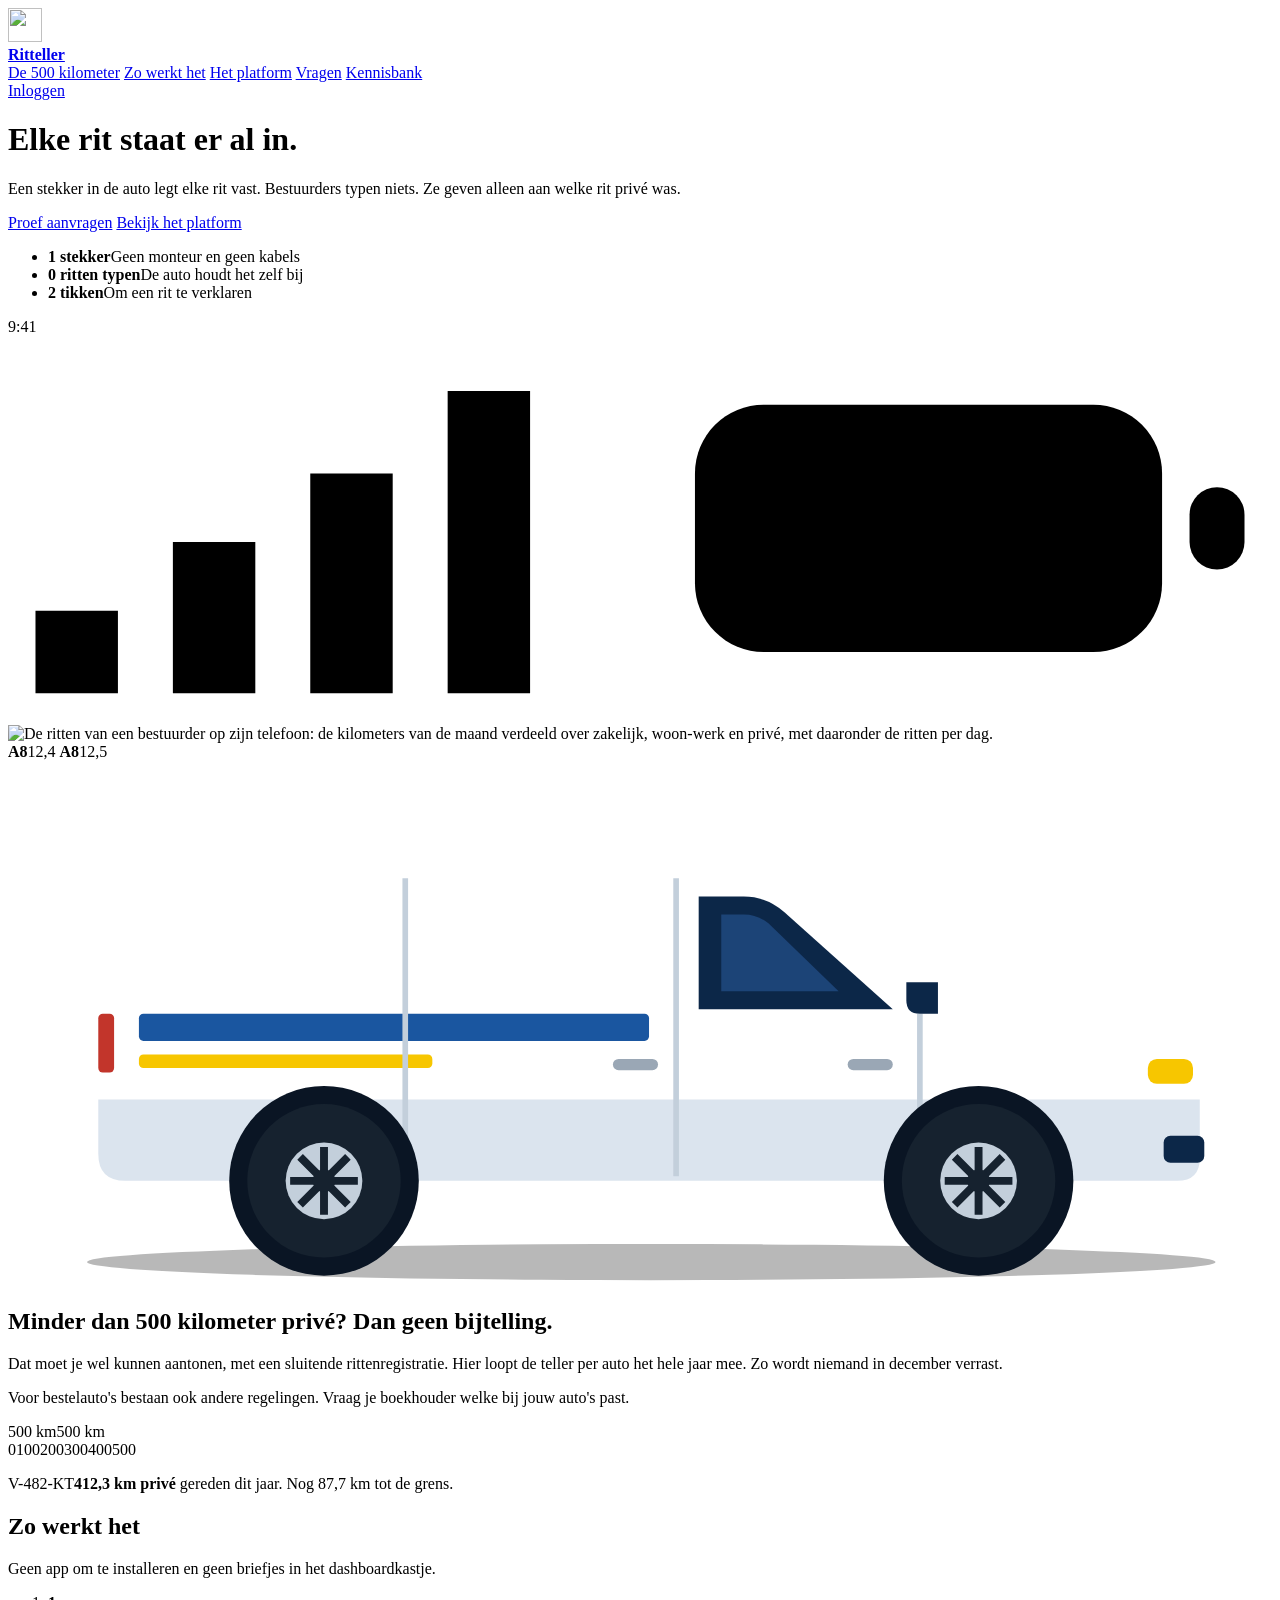
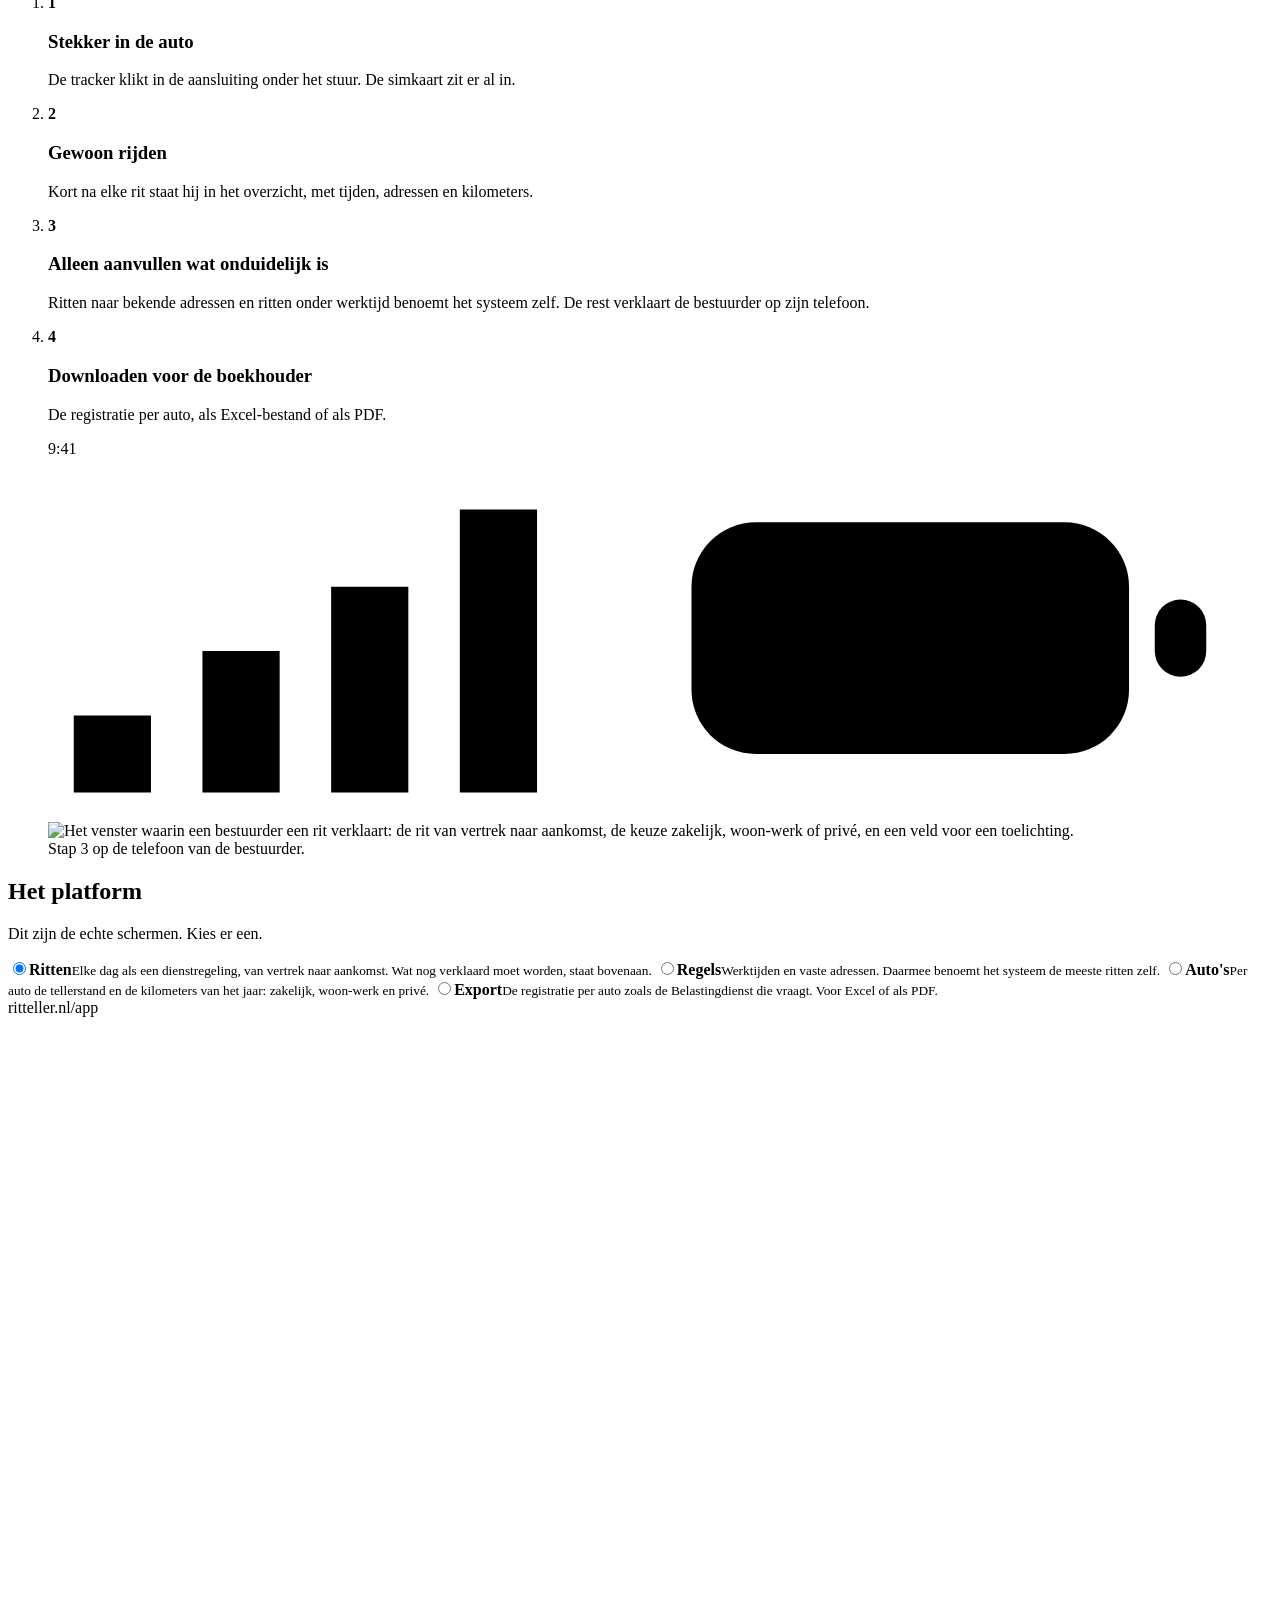
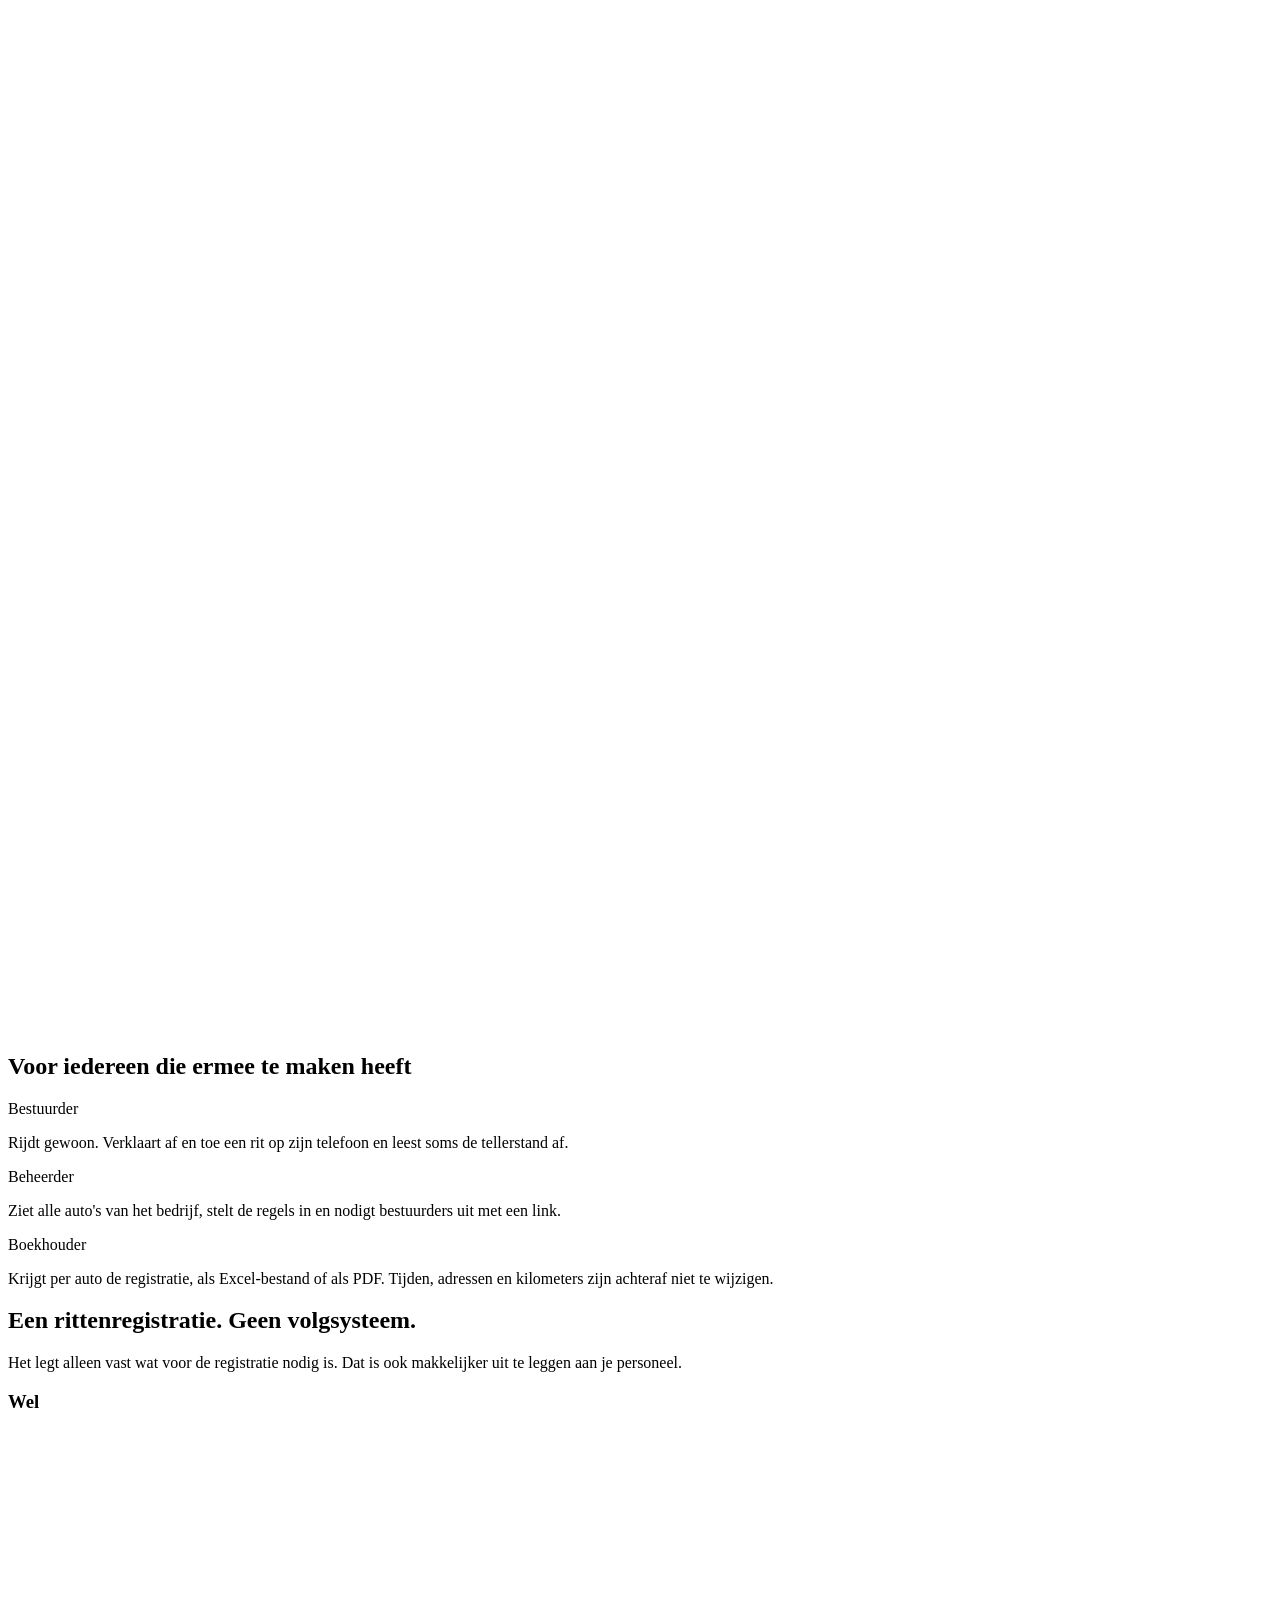
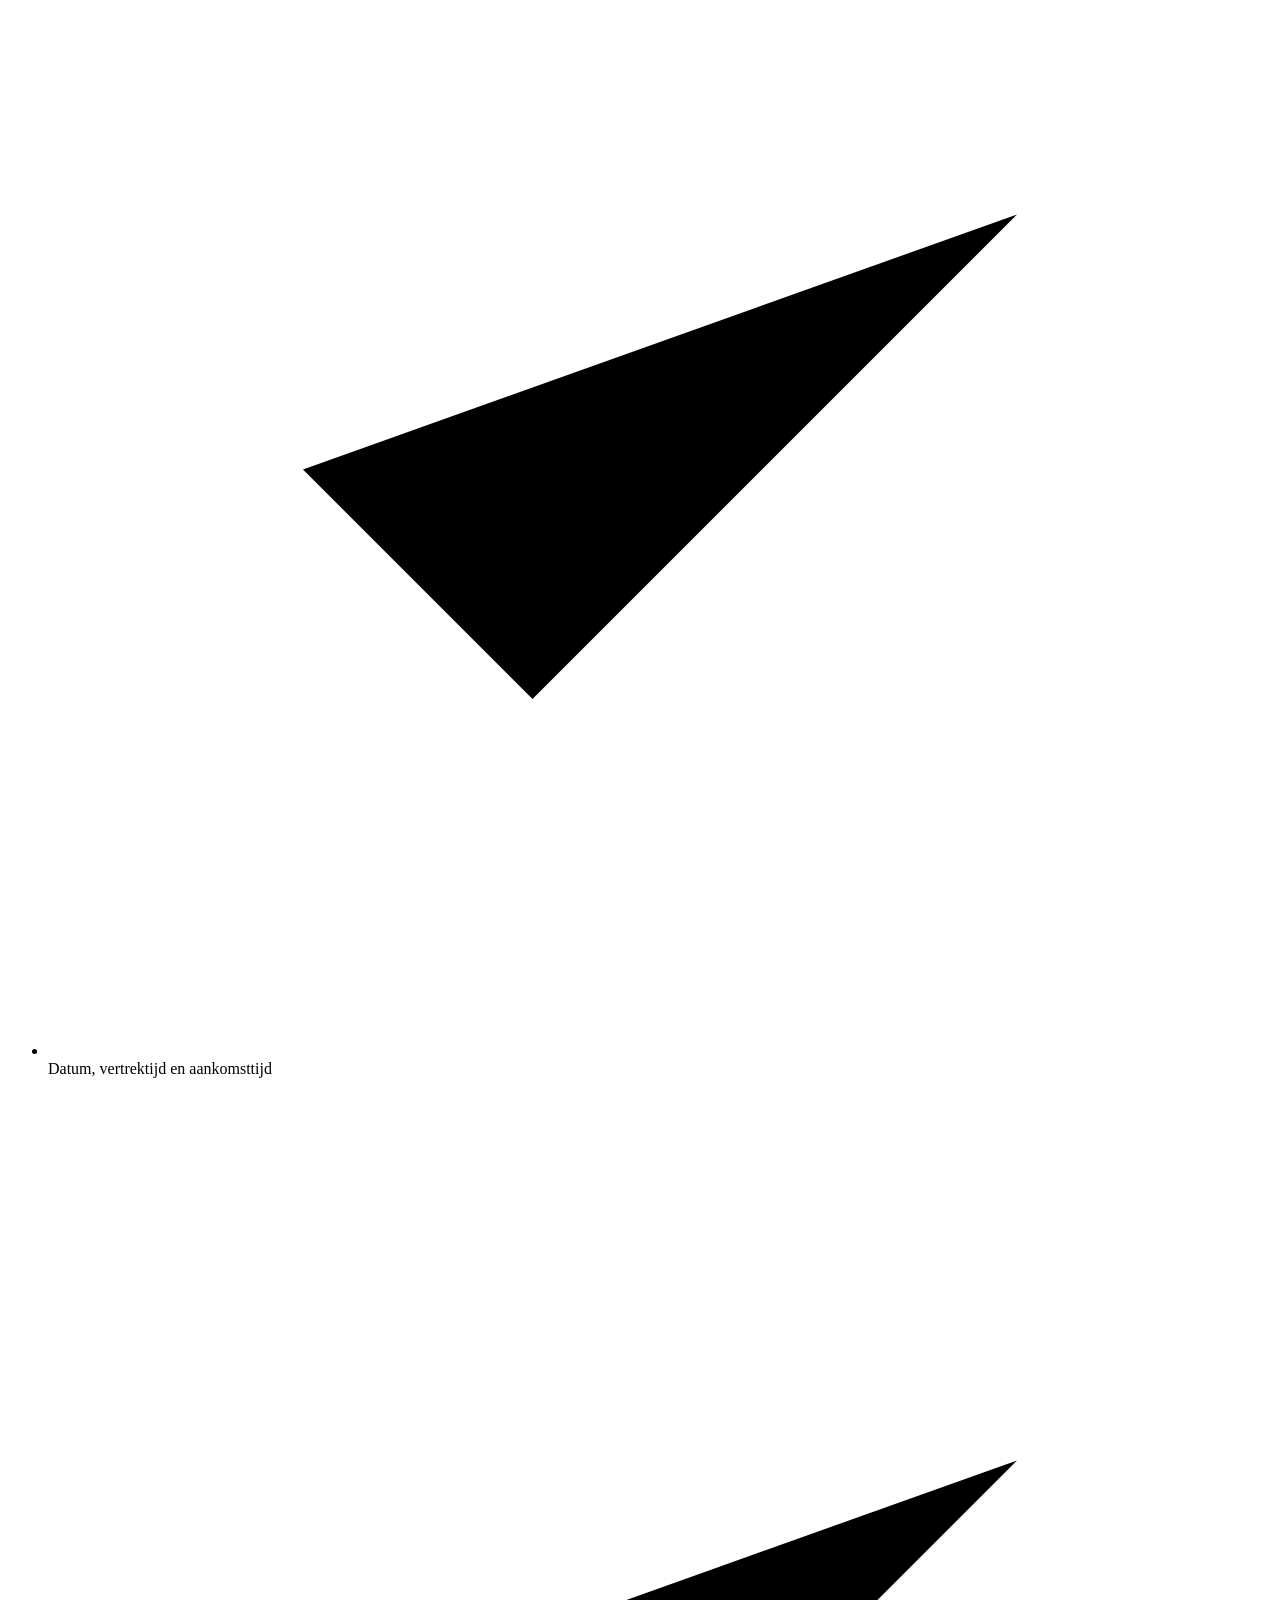
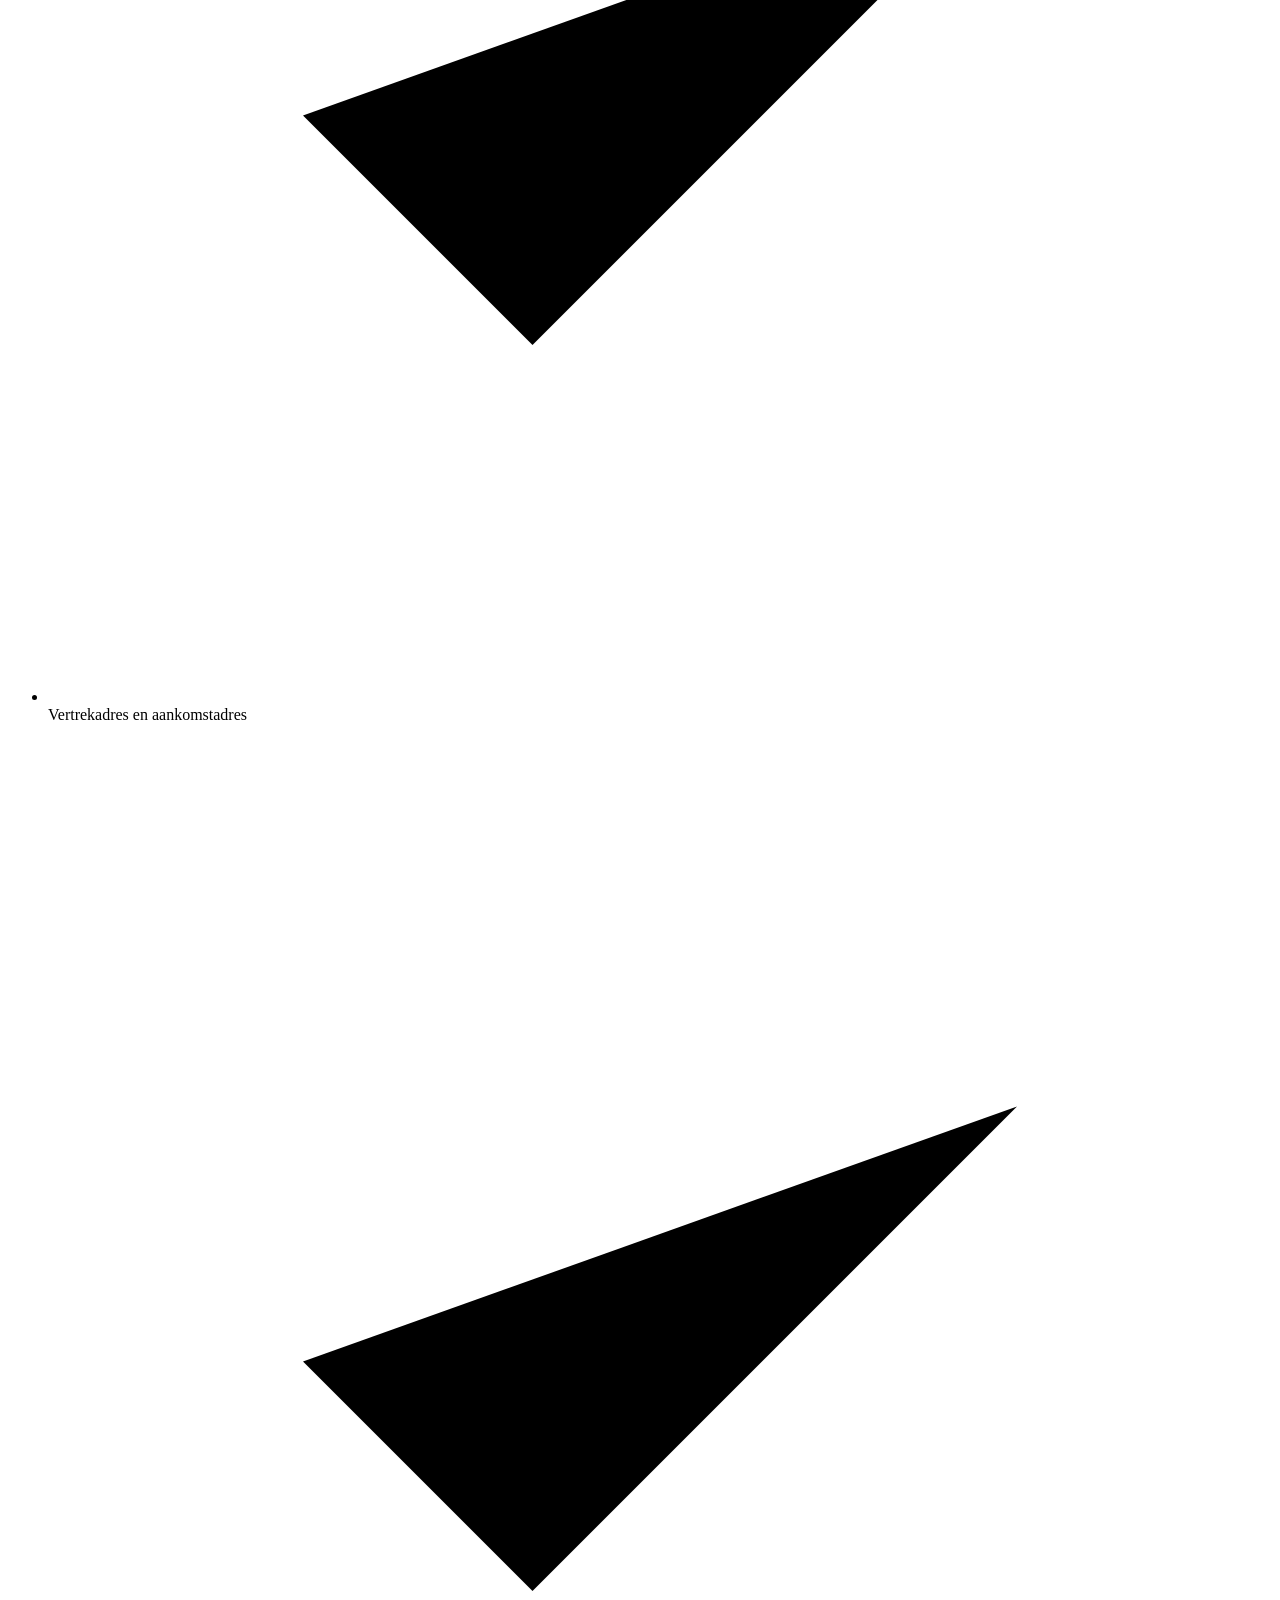
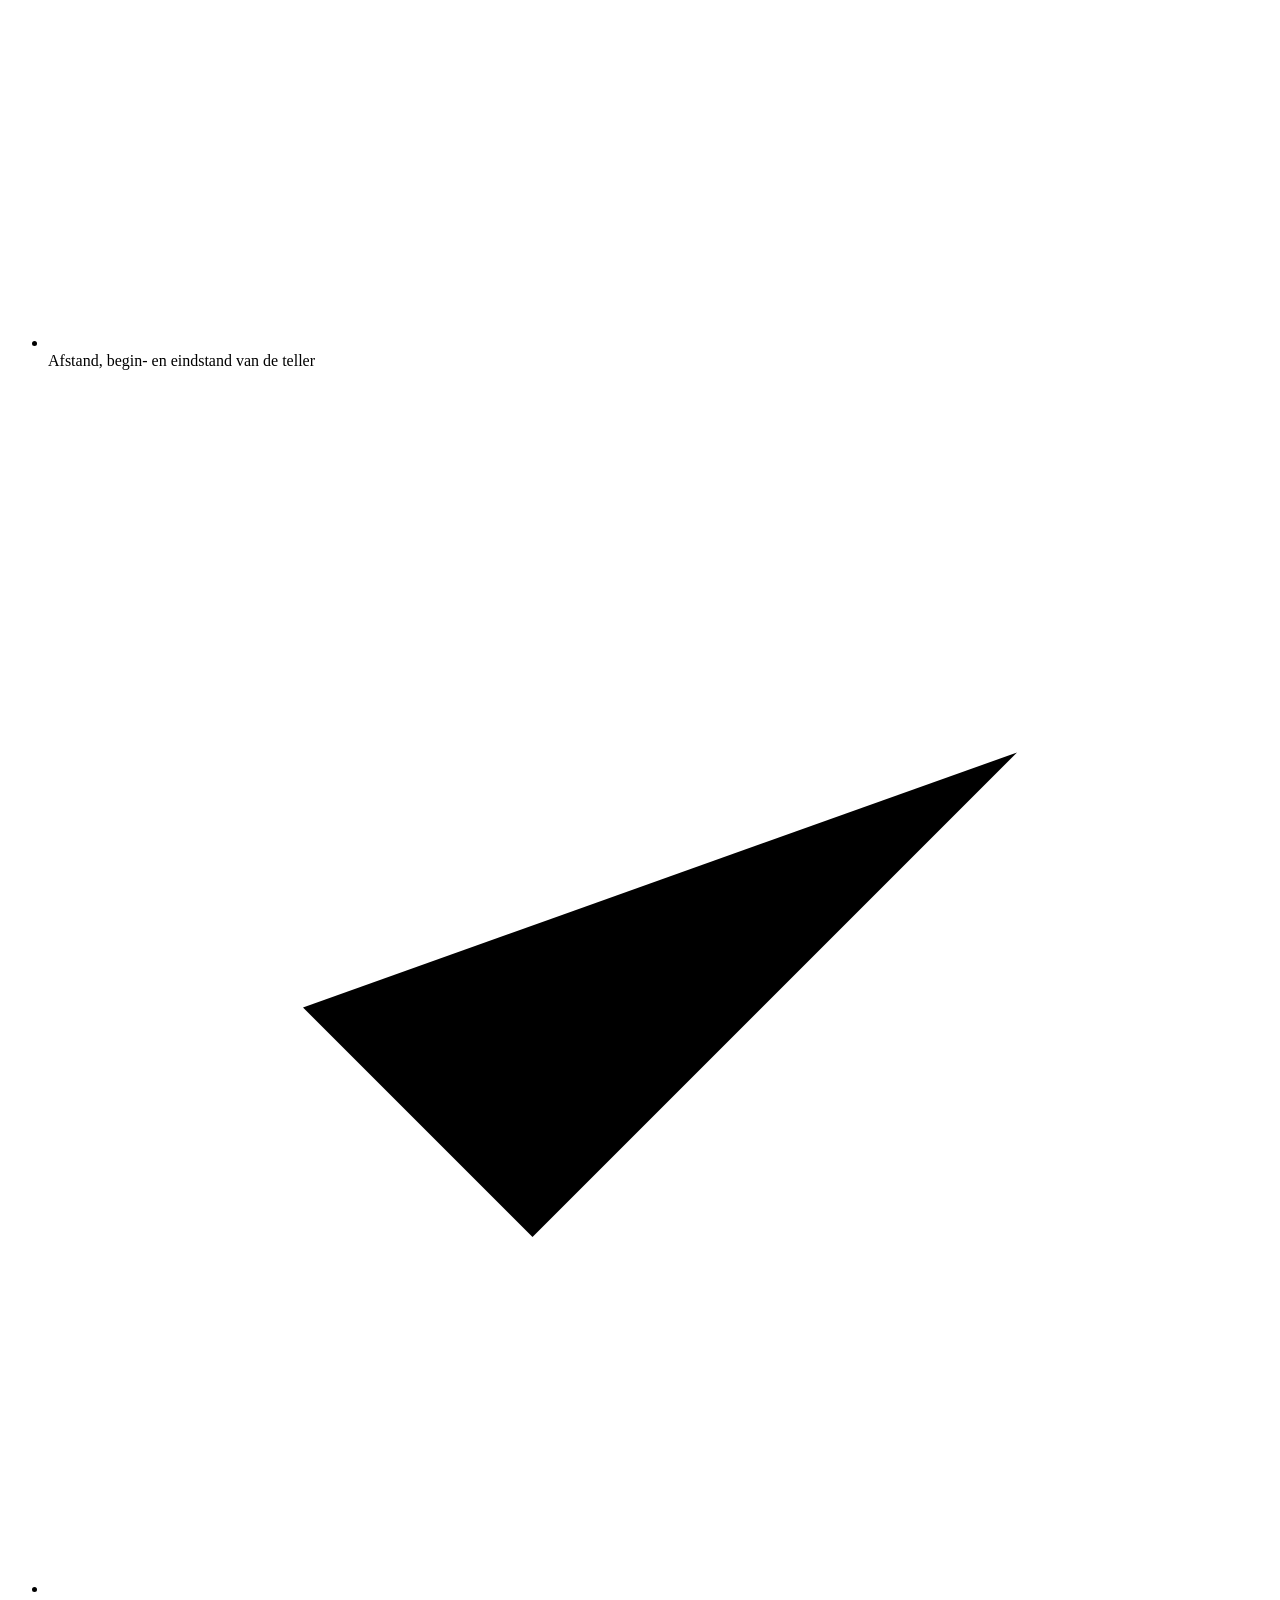
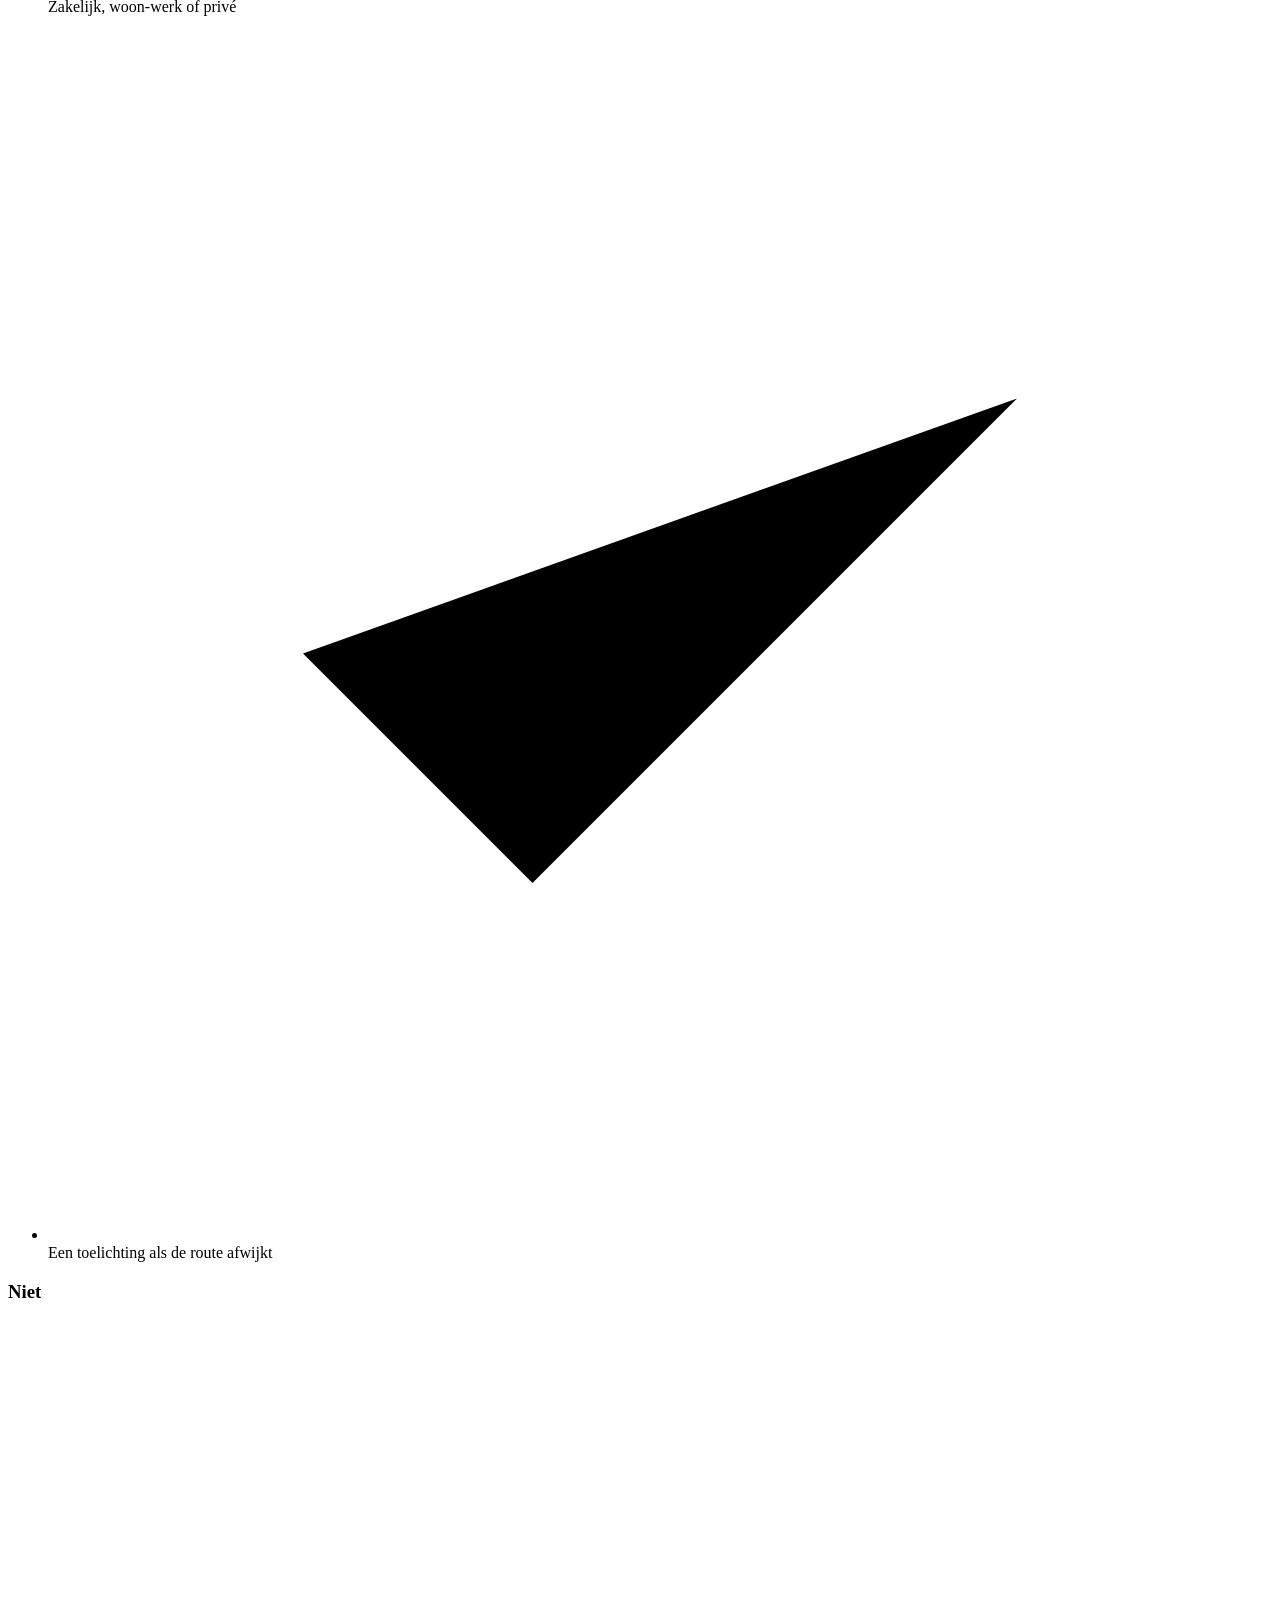
==== index.html @ c24eeaa6 "Voorvertoning bijgewerkt" ====
<!doctype html>
<html lang="nl">
<head>
  <meta name="robots" content="noindex, nofollow">
  <meta charset="utf-8">
  <meta name="viewport" content="width=device-width, initial-scale=1">
  <meta name="theme-color" content="#0c2748">
  <title>Ritteller: rittenregistratie voor bedrijfsauto's</title>
  <meta name="description" content="Een stekker in de auto legt elke rit vast. Bestuurders typen niets en geven alleen aan welke rit privé was. De registratie per auto download je voor de boekhouder.">
  <link rel="icon" href="/ritteller-voorvertoning/icoon.svg" type="image/svg+xml">
  <link rel="preload" href="/ritteller-voorvertoning/lettertypen/barlow-latin-400-normal.woff2" as="font" type="font/woff2" crossorigin>
  <link rel="preload" href="/ritteller-voorvertoning/lettertypen/barlow-latin-600-normal.woff2" as="font" type="font/woff2" crossorigin>
  <link rel="preload" href="/ritteller-voorvertoning/lettertypen/barlow-semi-condensed-latin-700-normal.woff2" as="font" type="font/woff2" crossorigin>
  <link rel="stylesheet" href="/ritteller-voorvertoning/stijl.css?v=c029a23e">
  <link rel="stylesheet" href="/ritteller-voorvertoning/pagina.css?v=c029a23e">
</head>
<body class="site" id="top">

  <div class="held">
    <header class="top baan">
      <a class="merk" href="/ritteller-voorvertoning/" aria-label="Ritteller, naar boven"><img src="/ritteller-voorvertoning/icoon.svg" alt="" width="34" height="34"><div><strong>Ritteller</strong></div></a>
      <nav class="wijzer" aria-label="Op deze pagina">
        <a href="#grens">De 500 kilometer</a>
        <a href="#zo-werkt-het">Zo werkt het</a>
        <a href="#platform">Het platform</a>
        <a href="#vragen">Vragen</a>
        <a class="altijd" href="/ritteller-voorvertoning/kennisbank">Kennisbank</a>
      </nav>
      <a class="knop licht" href="/ritteller-voorvertoning/app">Inloggen</a>
    </header>

    <div class="held-binnen baan">
      <div class="held-tekst">
        <h1 class="opkomst"><span><b>Elke</b></span> <span><b>rit</b></span> <span><b>staat</b></span> <span><b>er</b></span> <span><b>al</b></span> <span><b>in.</b></span></h1>
        <p class="inleiding">Een stekker in de auto legt elke rit vast. Bestuurders typen niets. Ze geven alleen aan welke rit privé was.</p>
        <div class="knoppen">
          <a class="knop geel" href="#proef">Proef aanvragen</a>
          <a class="knop licht" href="#platform">Bekijk het platform</a>
        </div>
        <ul class="feiten">
          <li><strong>1 stekker</strong>Geen monteur en geen kabels</li>
          <li><strong>0 ritten typen</strong>De auto houdt het zelf bij</li>
          <li><strong>2 tikken</strong>Om een rit te verklaren</li>
        </ul>
      </div>
      <div class="toestel schuin held-telefoon"><div class="kast"><span class="diepte" aria-hidden="true"><i></i><i></i><i></i><i></i><i></i><i></i></span><div class="scherm">
        <div class="status" aria-hidden="true"><span>9:41</span><i></i><svg viewBox="0 0 46 14"><path d="M1 10h3v3H1zM6 7.5h3V13H6zM11 5h3v8h-3zM16 2h3v11h-3z"/><rect x="25" y="2.5" width="17" height="9" rx="2.5"/><rect x="43" y="5.5" width="2" height="3" rx="1"/></svg></div>
        <img src="/ritteller-voorvertoning/beeld/telefoon-ritten.webp" width="1170" height="2289" alt="De ritten van een bestuurder op zijn telefoon: de kilometers van de maand verdeeld over zakelijk, woon-werk en privé, met daaronder de ritten per dag.">
        <div class="thuis" aria-hidden="true"></div>
      </div></div></div>
    </div>

    <div class="weg rijdt" aria-hidden="true">
      <span class="paal" data-km="12.4"><b>A8</b><span>12,4</span></span>
      <span class="paal later" data-km="12.5"><b>A8</b><span>12,5</span></span>
      <svg class="bus" viewBox="0 0 560 232" aria-hidden="true">
        <ellipse cx="285" cy="222" rx="250" ry="8" fill="#000" opacity=".28"/>
        <g class="koets">
          <path d="M40 62q0-18 18-18h262q20 0 34 13l58 51 92 13q22 4 23 25l1 30q0 10-10 10H52q-12 0-12-12z" fill="#fff"/>
          <path d="M40 150h488v26q0 10-10 10H52q-12 0-12-12z" fill="#dbe4ee"/>
          <path d="M306 60h20q10 0 18 7l48 43h-86z" fill="#0c2748"/>
          <path d="M316 68h10q6 0 11 4l31 30h-52z" fill="#2b5c9e" opacity=".55"/>
          <rect x="58" y="112" width="226" height="12" rx="2" fill="#1a56a0"/>
          <rect x="58" y="130" width="130" height="6" rx="2" fill="#f7c600"/>
          <path d="M296 52v132M404 112v72M176 52v132" stroke="#c3cfdb" stroke-width="2.5" fill="none"/>
          <rect x="268" y="132" width="20" height="5" rx="2.5" fill="#9aa7b5"/><rect x="372" y="132" width="20" height="5" rx="2.5" fill="#9aa7b5"/>
          <path d="M398 98h14v14h-8q-6 0-6-6z" fill="#0c2748"/>
          <rect x="505" y="132" width="20" height="11" rx="4" fill="#f7c600"/>
          <rect x="40" y="112" width="7" height="26" rx="2" fill="#c2352b"/>
          <rect x="512" y="166" width="18" height="12" rx="3" fill="#0c2748"/>
          <circle cx="140" cy="186" r="42" fill="#0a1524"/><circle cx="430" cy="186" r="42" fill="#0a1524"/>
        </g>
        <g class="wiel"><circle cx="140" cy="186" r="34" fill="#16222f"/><circle cx="140" cy="186" r="17" fill="#c3cfdb"/><path d="M140 171v30M125 186h30M129.400 175.400l21.200 21.200M150.600 175.400l-21.200 21.200" stroke="#16222f" stroke-width="3.5"/><circle cx="140" cy="186" r="5" fill="#16222f"/></g>
        <g class="wiel"><circle cx="430" cy="186" r="34" fill="#16222f"/><circle cx="430" cy="186" r="17" fill="#c3cfdb"/><path d="M430 171v30M415 186h30M419.400 175.400l21.200 21.200M440.600 175.400l-21.200 21.200" stroke="#16222f" stroke-width="3.5"/><circle cx="430" cy="186" r="5" fill="#16222f"/></g>
      </svg>
    </div>
  </div>

  <main>
    <section class="grens baan" id="grens">
      <div class="grens-kop">
        <h2>Minder dan 500 kilometer privé? Dan geen bijtelling.</h2>
        <div class="grens-tekst">
          <p>Dat moet je wel kunnen aantonen, met een sluitende rittenregistratie. Hier loopt de teller per auto het hele jaar mee. Zo wordt niemand in december verrast.</p>
          <p class="klein stil">Voor bestelauto's bestaan ook andere regelingen. Vraag je boekhouder welke bij jouw auto's past.</p>
        </div>
      </div>
      <div class="meter">
      <div class="reuzen" aria-hidden="true"><span class="rand">500 km</span><span class="vol"><span>500 km</span></span></div>
      <div class="liniaal" role="img" aria-label="Voorbeeld: 412 van de 500 kilometer privé gereden dit jaar">
        <div class="streep"><i></i></div>
        <div class="maten"><span>0</span><span>100</span><span>200</span><span>300</span><span>400</span><span>500</span></div>
      </div>
      </div>
      <p class="grens-stand"><span class="plaat klein"><span>V-482-KT</span></span><span><strong>412,3 km privé</strong> gereden dit jaar. Nog 87,7 km tot de grens.</span></p>
    </section>

    <section class="band" id="zo-werkt-het">
      <div class="baan werkwijze">
        <div class="werk-links">
          <h2>Zo werkt het</h2>
          <p class="onderkop">Geen app om te installeren en geen briefjes in het dashboardkastje.</p>
          <ol class="stappen">
            <li class="stap start"><b>1</b><span class="spoor"><i></i></span>
              <div class="plek"><h3>Stekker in de auto</h3><p>De tracker klikt in de aansluiting onder het stuur. De simkaart zit er al in.</p></div></li>
            <li class="stap"><b>2</b><span class="spoor"><i></i></span>
              <div class="plek"><h3>Gewoon rijden</h3><p>Kort na elke rit staat hij in het overzicht, met tijden, adressen en kilometers.</p></div></li>
            <li class="stap"><b>3</b><span class="spoor"><i></i></span>
              <div class="plek"><h3>Alleen aanvullen wat onduidelijk is</h3><p>Ritten naar bekende adressen en ritten onder werktijd benoemt het systeem zelf. De rest verklaart de bestuurder op zijn telefoon.</p></div></li>
            <li class="stap eind"><b>4</b><span class="spoor"><i></i></span>
              <div class="plek"><h3>Downloaden voor de boekhouder</h3><p>De registratie per auto, als Excel-bestand of als PDF.</p></div></li>
          </ol>
        </div>
        <figure class="werk-rechts">
          <div class="toestel schuin links gedimd"><div class="kast"><span class="diepte" aria-hidden="true"><i></i><i></i><i></i><i></i><i></i><i></i></span><div class="scherm">
            <div class="status" aria-hidden="true"><span>9:41</span><i></i><svg viewBox="0 0 46 14"><path d="M1 10h3v3H1zM6 7.5h3V13H6zM11 5h3v8h-3zM16 2h3v11h-3z"/><rect x="25" y="2.5" width="17" height="9" rx="2.5"/><rect x="43" y="5.5" width="2" height="3" rx="1"/></svg></div>
            <img src="/ritteller-voorvertoning/beeld/telefoon-verklaren.webp" width="1170" height="2289" loading="lazy" alt="Het venster waarin een bestuurder een rit verklaart: de rit van vertrek naar aankomst, de keuze zakelijk, woon-werk of privé, en een veld voor een toelichting.">
            <div class="thuis" aria-hidden="true"></div>
          </div></div></div>
          <figcaption>Stap 3 op de telefoon van de bestuurder.</figcaption>
        </figure>
      </div>
    </section>

    <section class="platform baan" id="platform">
      <h2>Het platform</h2>
      <p class="onderkop">Dit zijn de echte schermen. Kies er een.</p>
      <div class="kiezer">
        <div class="keuzes" role="radiogroup" aria-label="Kies een scherm">
          <label><input type="radio" name="scherm" id="s-ritten" checked><span><strong>Ritten</strong><span class="uitvouw"><small>Elke dag als een dienstregeling, van vertrek naar aankomst. Wat nog verklaard moet worden, staat bovenaan.</small></span></span></label>
          <label><input type="radio" name="scherm" id="s-regels"><span><strong>Regels</strong><span class="uitvouw"><small>Werktijden en vaste adressen. Daarmee benoemt het systeem de meeste ritten zelf.</small></span></span></label>
          <label><input type="radio" name="scherm" id="s-autos"><span><strong>Auto's</strong><span class="uitvouw"><small>Per auto de tellerstand en de kilometers van het jaar: zakelijk, woon-werk en privé.</small></span></span></label>
          <label><input type="radio" name="scherm" id="s-export"><span><strong>Export</strong><span class="uitvouw"><small>De registratie per auto zoals de Belastingdienst die vraagt. Voor Excel of als PDF.</small></span></span></label>
        </div>
        <div class="raam-beeld">
          <div class="raam-balk" aria-hidden="true"><i></i><i></i><i></i><span>ritteller.nl/app</span></div>
          <div class="beelden">
          <picture class="b-ritten"><source media="(max-width: 44rem)" srcset="/ritteller-voorvertoning/beeld/smal-ritten.webp" width="1170" height="2400">
            <img src="/ritteller-voorvertoning/beeld/breed-ritten.webp" width="2560" height="1600" decoding="async" alt="Het scherm Ritten: bovenaan een melding dat er ritten nog niet verklaard zijn, daaronder de kilometers van de periode en de ritten per dag met kenteken en bestuurder."></picture>
          <picture class="b-regels"><source media="(max-width: 44rem)" srcset="/ritteller-voorvertoning/beeld/smal-regels.webp" width="1170" height="2400">
            <img src="/ritteller-voorvertoning/beeld/breed-regels.webp" width="2560" height="1600" decoding="async" alt="Het scherm Regels: de werktijden van maandag tot en met vrijdag van 07:00 tot 17:00 uur en de lijst met vaste adressen."></picture>
          <picture class="b-autos"><source media="(max-width: 44rem)" srcset="/ritteller-voorvertoning/beeld/smal-autos.webp" width="1170" height="2400">
            <img src="/ritteller-voorvertoning/beeld/breed-autos.webp" width="2560" height="1600" decoding="async" alt="Het scherm Auto's: per auto het kenteken, de tellerstand en de verdeling van de kilometers van dit jaar."></picture>
          <picture class="b-export"><source media="(max-width: 44rem)" srcset="/ritteller-voorvertoning/beeld/smal-export.webp" width="1170" height="2400">
            <img src="/ritteller-voorvertoning/beeld/breed-export.webp" width="2560" height="1600" decoding="async" alt="Het scherm Export: de rittenregistratie van één auto als tabel, met per rit datum, begin- en eindstand, adressen, soort en bestuurder."></picture>
          </div>
        </div>
      </div>
    </section>

    <section class="rollen baan">
      <h2>Voor iedereen die ermee te maken heeft</h2>
      <div class="drie">
        <div><span class="bord">Bestuurder</span><p>Rijdt gewoon. Verklaart af en toe een rit op zijn telefoon en leest soms de tellerstand af.</p></div>
        <div><span class="bord">Beheerder</span><p>Ziet alle auto's van het bedrijf, stelt de regels in en nodigt bestuurders uit met een link.</p></div>
        <div><span class="bord">Boekhouder</span><p>Krijgt per auto de registratie, als Excel-bestand of als PDF. Tijden, adressen en kilometers zijn achteraf niet te wijzigen.</p></div>
      </div>
    </section>

    <section class="nacht">
      <div class="baan privacy">
        <div class="privacy-kop">
          <h2>Een rittenregistratie. Geen volgsysteem.</h2>
          <p>Het legt alleen vast wat voor de registratie nodig is. Dat is ook makkelijker uit te leggen aan je personeel.</p>
        </div>
        <div class="lijsten">
          <div>
            <h3>Wel</h3>
            <ul class="punten">
              <li><svg class="i" viewBox="0 0 24 24" aria-hidden="true"><path d="M5 12.5l4.5 4.5L19 7.5"/></svg>Datum, vertrektijd en aankomsttijd</li>
              <li><svg class="i" viewBox="0 0 24 24" aria-hidden="true"><path d="M5 12.5l4.5 4.5L19 7.5"/></svg>Vertrekadres en aankomstadres</li>
              <li><svg class="i" viewBox="0 0 24 24" aria-hidden="true"><path d="M5 12.5l4.5 4.5L19 7.5"/></svg>Afstand, begin- en eindstand van de teller</li>
              <li><svg class="i" viewBox="0 0 24 24" aria-hidden="true"><path d="M5 12.5l4.5 4.5L19 7.5"/></svg>Zakelijk, woon-werk of privé</li>
              <li><svg class="i" viewBox="0 0 24 24" aria-hidden="true"><path d="M5 12.5l4.5 4.5L19 7.5"/></svg>Een toelichting als de route afwijkt</li>
            </ul>
          </div>
          <div class="niet">
            <h3>Niet</h3>
            <ul class="punten">
              <li><svg class="i" viewBox="0 0 24 24" aria-hidden="true"><path d="M6 6l12 12M18 6L6 18"/></svg>Een kaart waarop je auto's live volgt</li>
              <li><svg class="i" viewBox="0 0 24 24" aria-hidden="true"><path d="M6 6l12 12M18 6L6 18"/></svg>Snelheid</li>
              <li><svg class="i" viewBox="0 0 24 24" aria-hidden="true"><path d="M6 6l12 12M18 6L6 18"/></svg>Rijgedrag, zoals remmen en optrekken</li>
              <li><svg class="i" viewBox="0 0 24 24" aria-hidden="true"><path d="M6 6l12 12M18 6L6 18"/></svg>Gewerkte uren</li>
            </ul>
          </div>
        </div>
      </div>
    </section>

    <section class="vragen baan" id="vragen">
      <h2>Veelgestelde vragen</h2>
      <div class="vraaglijst">
        <details><summary>Past de tracker in mijn auto?</summary><p>De tracker gaat in de OBD-aansluiting. Die zit in vrijwel elke personenauto en bestelauto vanaf bouwjaar 2004, ook in elektrische. Wij hebben hem getest in een Peugeot e-Partner.</p></details>
        <details><summary>Moet de bestuurder een app installeren?</summary><p>Nee. Het werkt in de browser van zijn telefoon. Hij krijgt een link, kiest een wachtwoord en logt daarna in met zijn e-mailadres.</p></details>
        <details><summary>Kan mijn werkgever zien waar ik nu ben?</summary><p>Nee. Er is geen kaart en geen live locatie. Pas als een rit is afgelopen, staan het vertrekadres en het aankomstadres in het overzicht.</p></details>
        <details><summary>Wat als het systeem een rit verkeerd benoemt?</summary><p>Dan zet de bestuurder of de beheerder de rit om, bijvoorbeeld van zakelijk naar privé. Bij de rit staat daarna wie dat deed, en wanneer.</p></details>
        <details><summary>Keurt de Belastingdienst dit goed?</summary><p>De registratie bevat wat de Belastingdienst per rit vraagt: datum, begin- en eindstand, vertrek- en aankomstadres, de soort rit en de privékilometers. Er bestaat ook een Keurmerk RitRegistratieSystemen. Dat keurmerk heeft dit platform niet. Loop met je boekhouder na of dat voor jou nodig is. Meer hierover staat in de <a href="/ritteller-voorvertoning/kennisbank/wat-staat-er-in-een-rittenregistratie">kennisbank</a>.</p></details>
        <details><summary>Kan het gekoppeld worden met onze eigen software?</summary><p>Ja. De kilometers per bestuurder en auto zijn op te halen in een ander systeem, bijvoorbeeld een urenregistratie. De koppeling kan alleen lezen.</p></details>
      </div>
    </section>

    <section class="slot" id="proef">
      <div class="baan slot-binnen">
        <div>
          <h2>Begin met één auto.</h2>
          <p>Wij sturen een tracker en zetten je omgeving klaar. Jij klikt hem in de auto. Na een week rijden zie je zelf of het past.</p>
        </div>
        <a class="knop geel" href="mailto:info@ritteller.nl?subject=Proef%20rittenregistratie">Mail ons voor een proef</a>
      </div>
      <div class="weg" aria-hidden="true"><img class="bus" src="/ritteller-voorvertoning/busje.svg" alt="" width="560" height="232" loading="lazy"></div>
    </section>
  </main>

  <footer class="voet">
    <div class="baan voet-binnen">
      <div class="voet-merk">
        <a class="merk" href="/ritteller-voorvertoning/"><img src="/ritteller-voorvertoning/icoon.svg" alt="" width="34" height="34"><div><strong>Ritteller</strong></div></a>
        <p>Een sluitende rittenregistratie voor bedrijfsauto's, zonder typewerk.</p>
        <a class="knop licht" href="/ritteller-voorvertoning/app">Inloggen</a>
      </div>
      <nav class="wegwijs" aria-label="Onderaan de pagina">
        <a href="#grens"><svg class="i" viewBox="0 0 24 24" aria-hidden="true"><path d="M7 17L17 7M9 7h8v8"/></svg>De 500 kilometer</a>
        <a href="#zo-werkt-het"><svg class="i" viewBox="0 0 24 24" aria-hidden="true"><path d="M7 17L17 7M9 7h8v8"/></svg>Zo werkt het</a>
        <a href="#platform"><svg class="i" viewBox="0 0 24 24" aria-hidden="true"><path d="M7 17L17 7M9 7h8v8"/></svg>Het platform</a>
        <a href="#vragen"><svg class="i" viewBox="0 0 24 24" aria-hidden="true"><path d="M7 17L17 7M9 7h8v8"/></svg>Vragen</a>
        <a href="/ritteller-voorvertoning/kennisbank"><svg class="i" viewBox="0 0 24 24" aria-hidden="true"><path d="M7 17L17 7M9 7h8v8"/></svg>Kennisbank</a>
      </nav>
      <div class="voet-contact">
        <h2>Een proef of een vraag?</h2>
        <p>Mail ons, dan nemen we contact met je op.</p>
        <a href="mailto:info@ritteller.nl">info@ritteller.nl</a>
      </div>
    </div>
    <div class="voet-naam" aria-hidden="true">Ritteller</div>
    <div class="baan voet-onder"><span>© 2026 Ritteller</span><a href="#top">Naar boven</a></div>
  </footer>
  <script type="module" src="/ritteller-voorvertoning/pagina.js?v=c029a23e"></script>
</body>
</html>
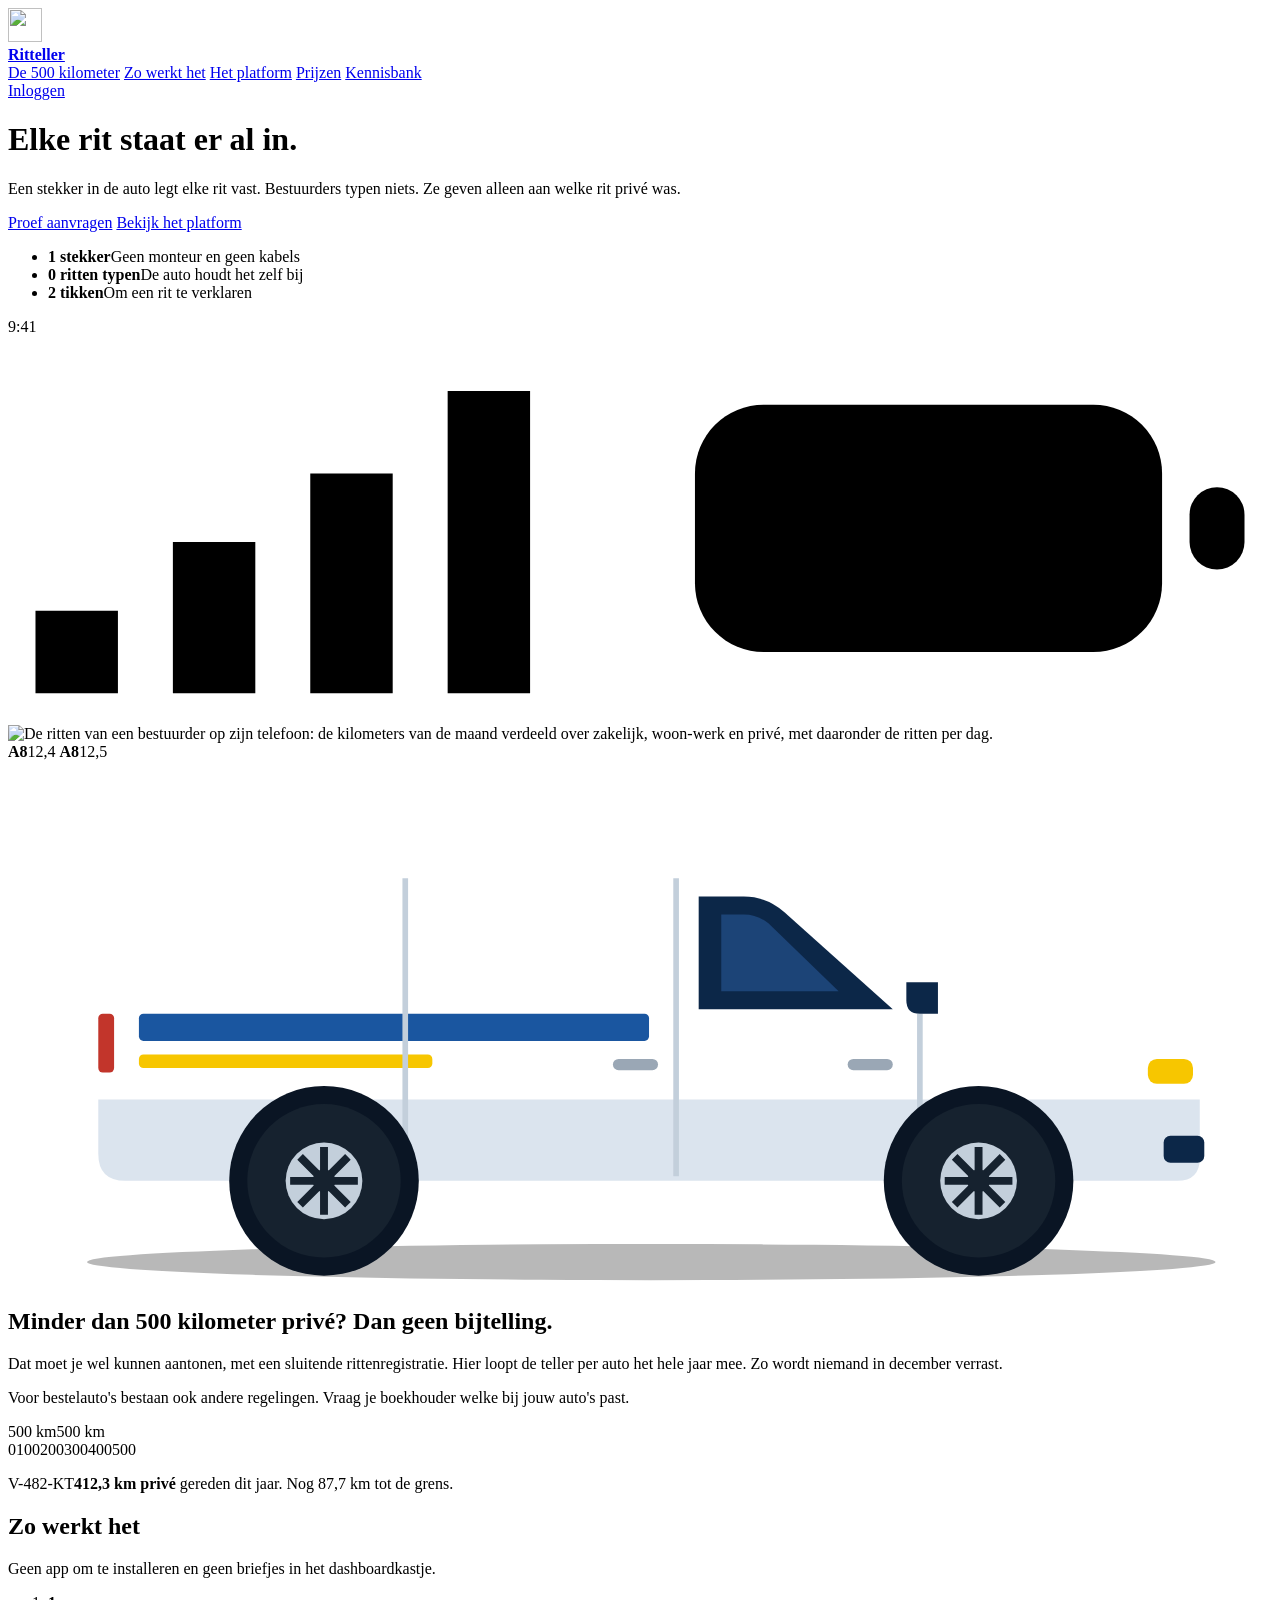
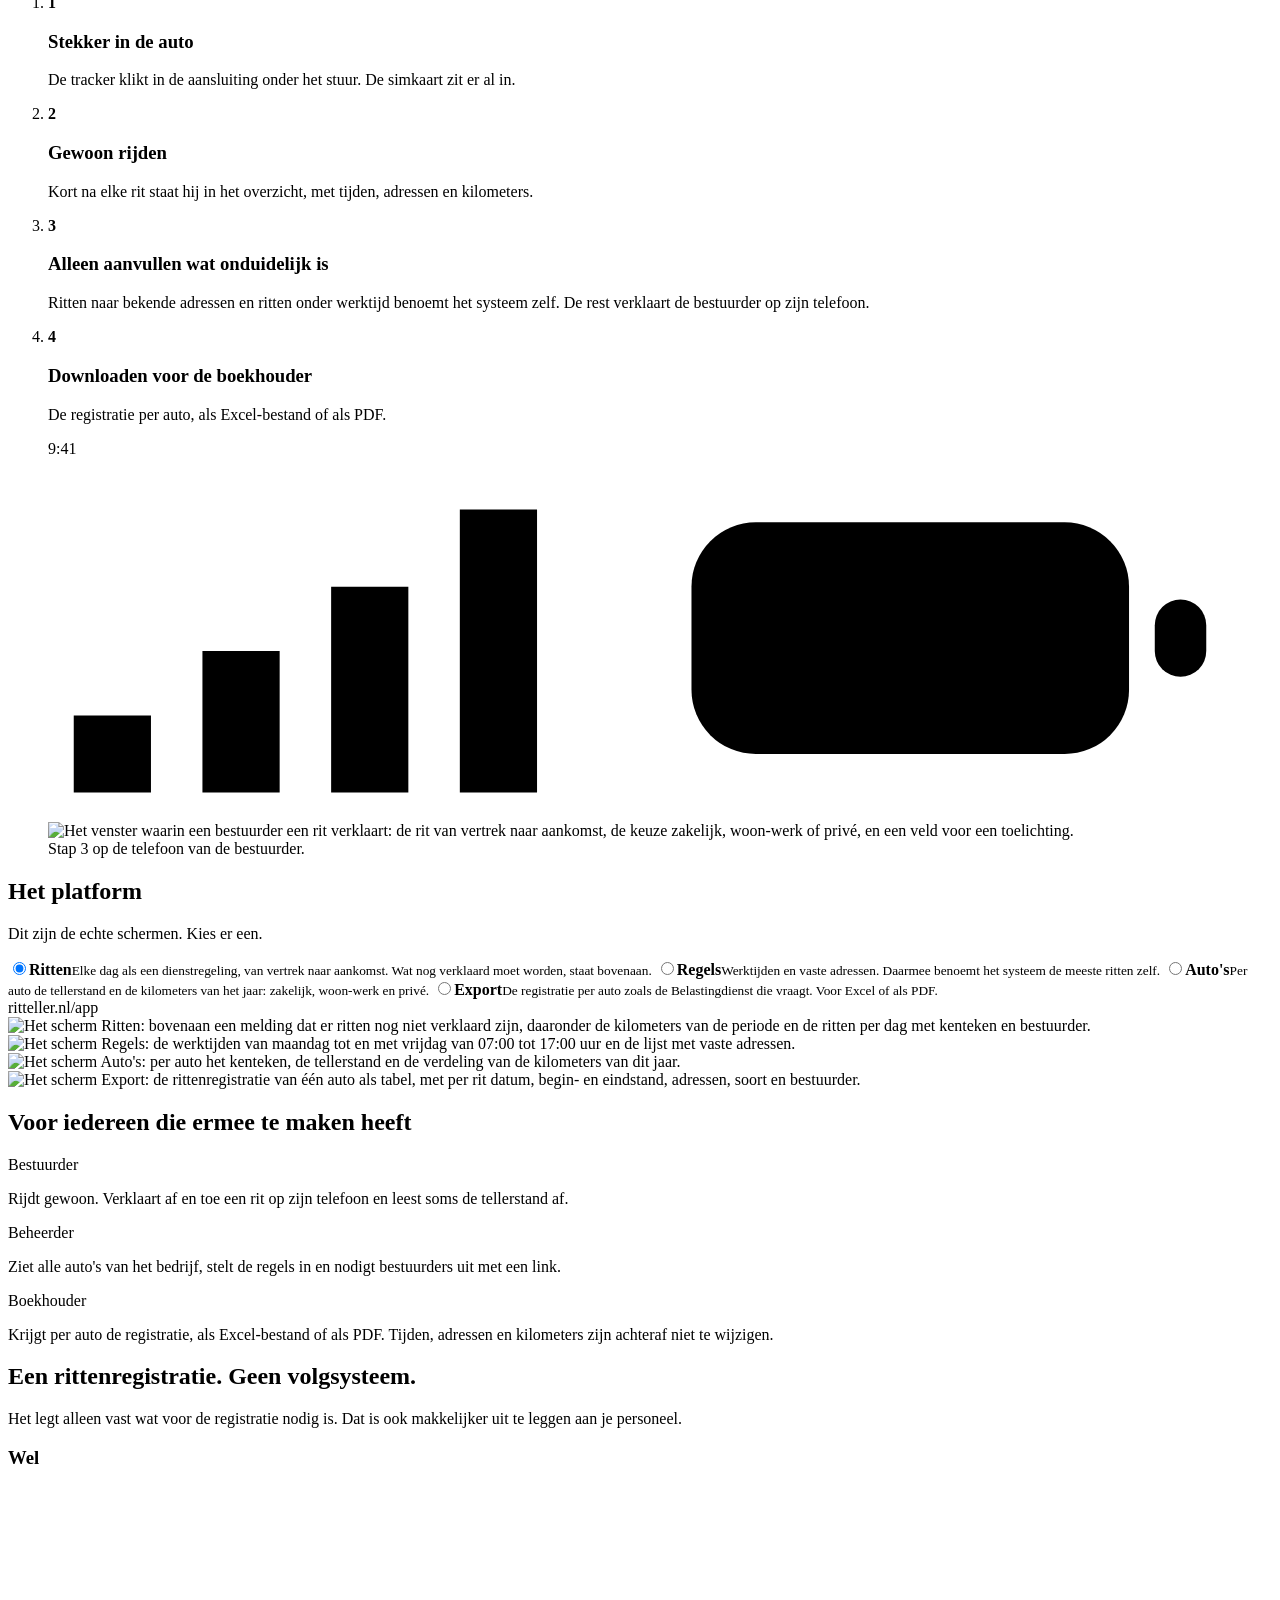
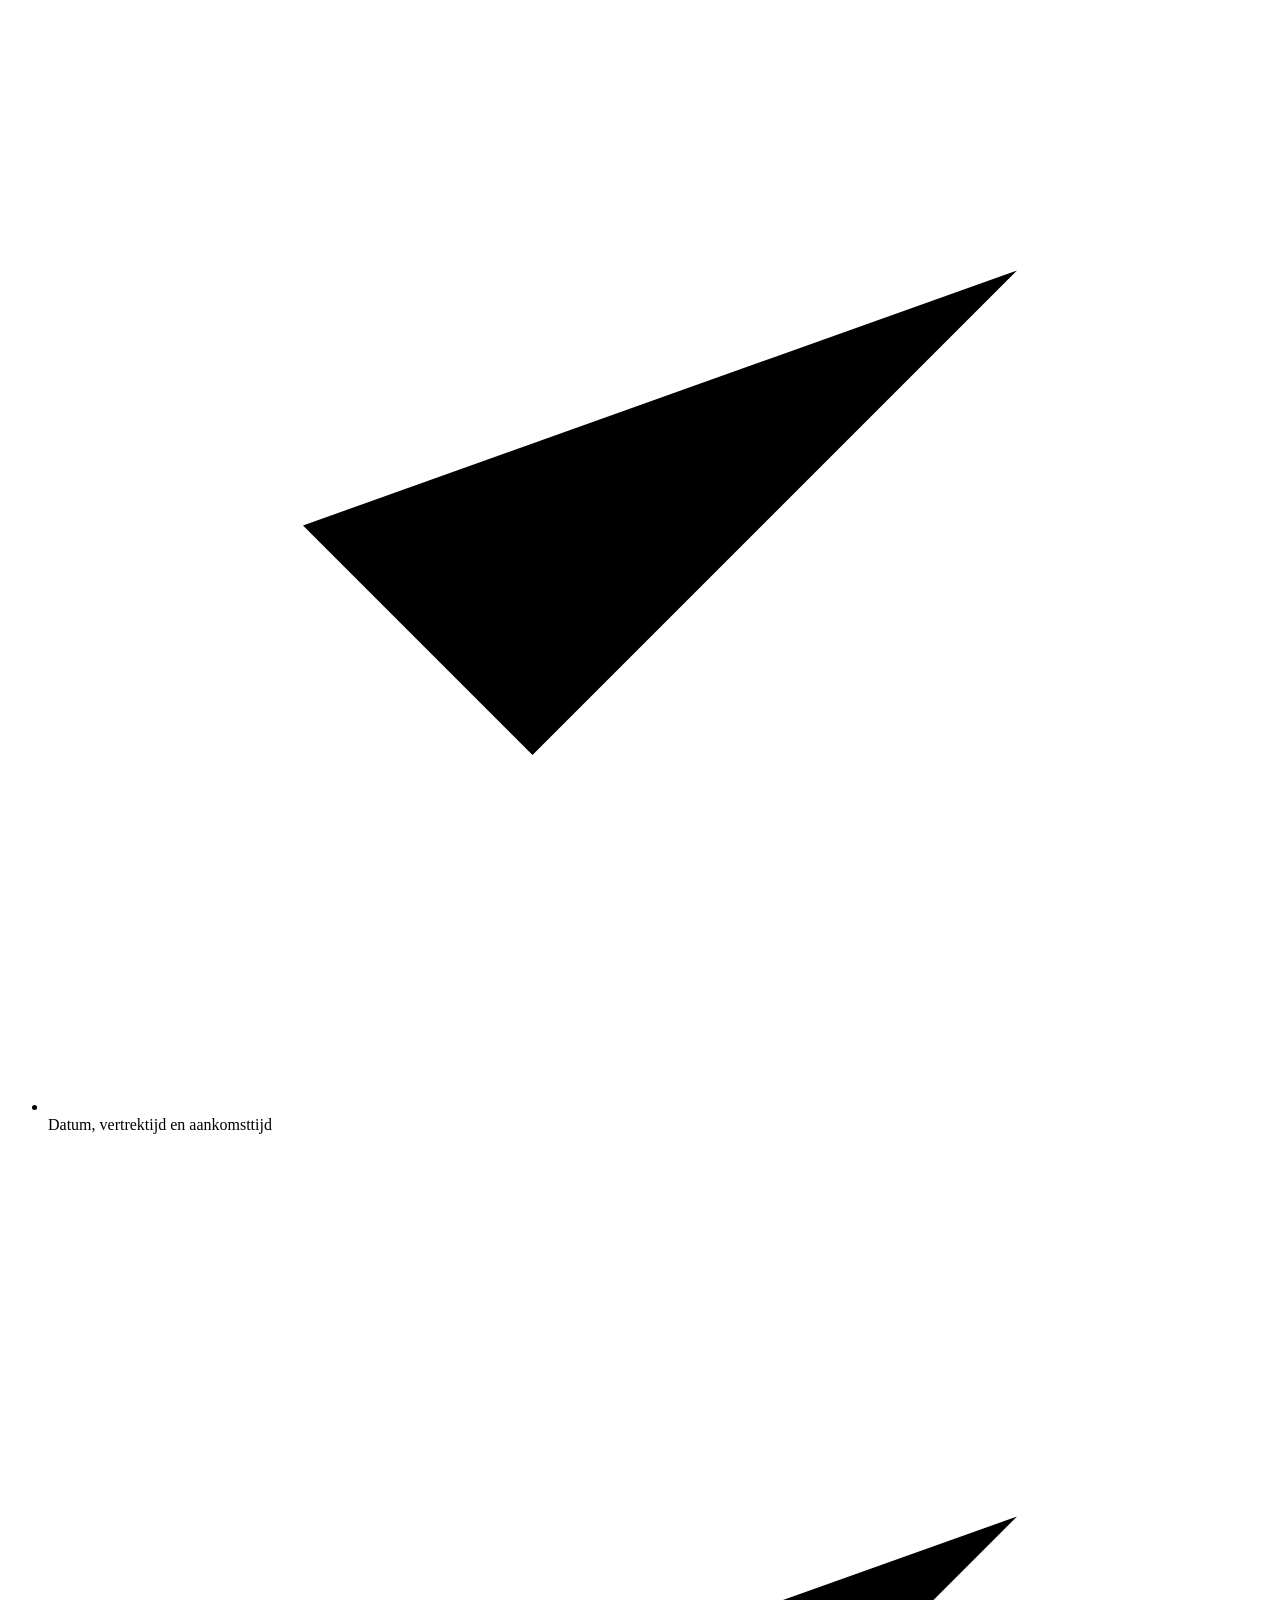
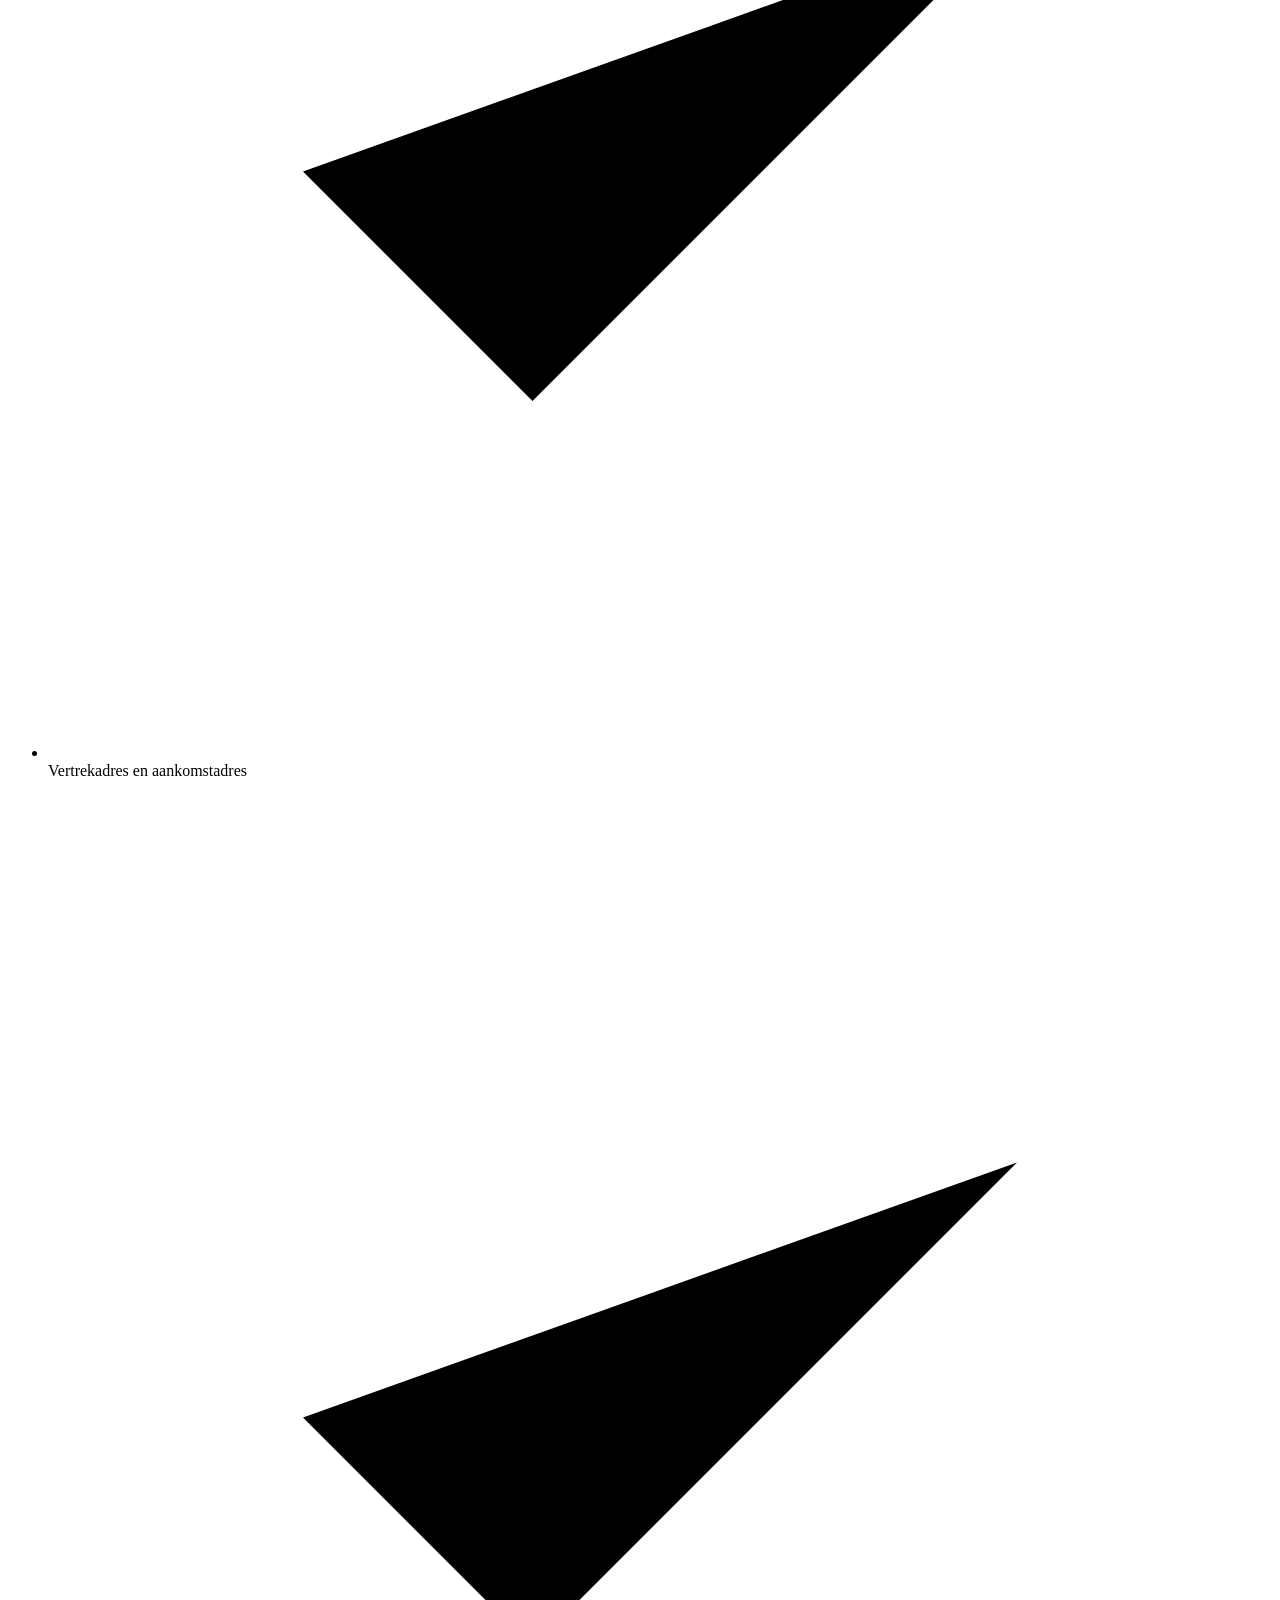
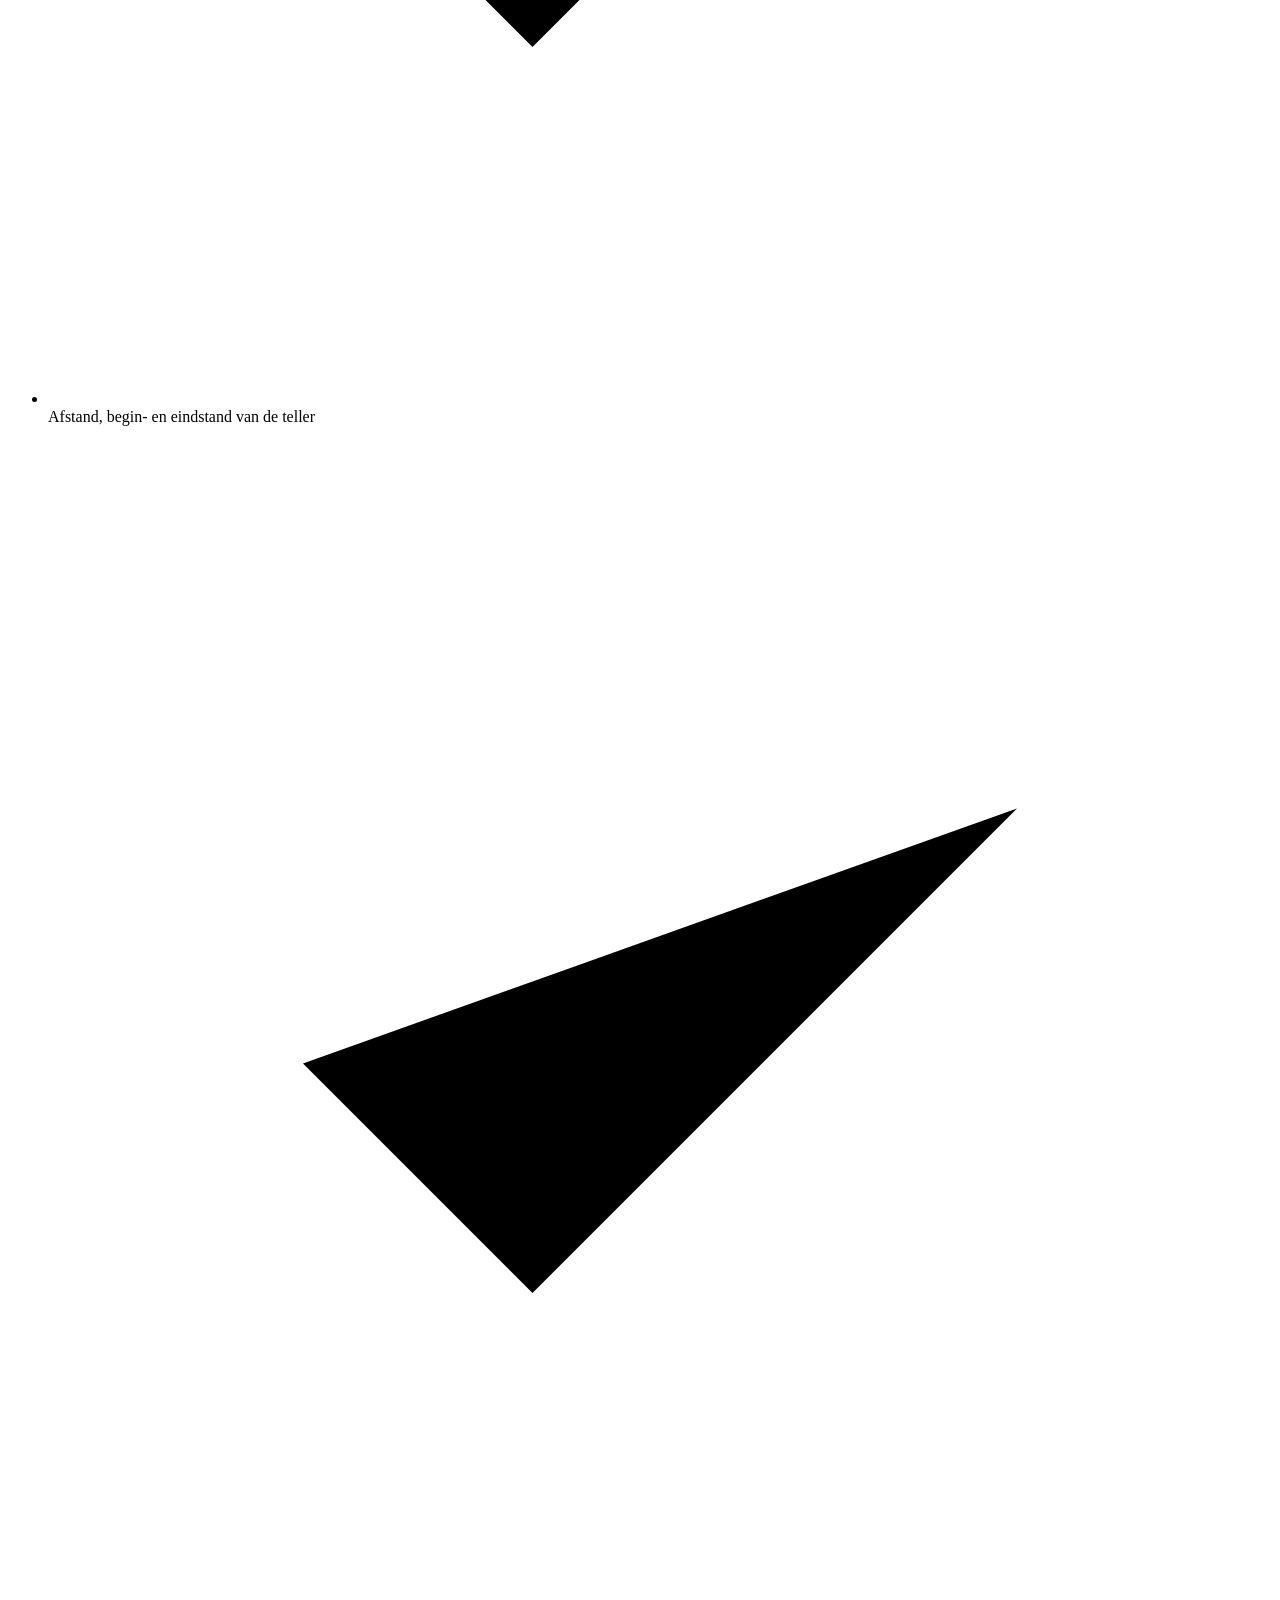
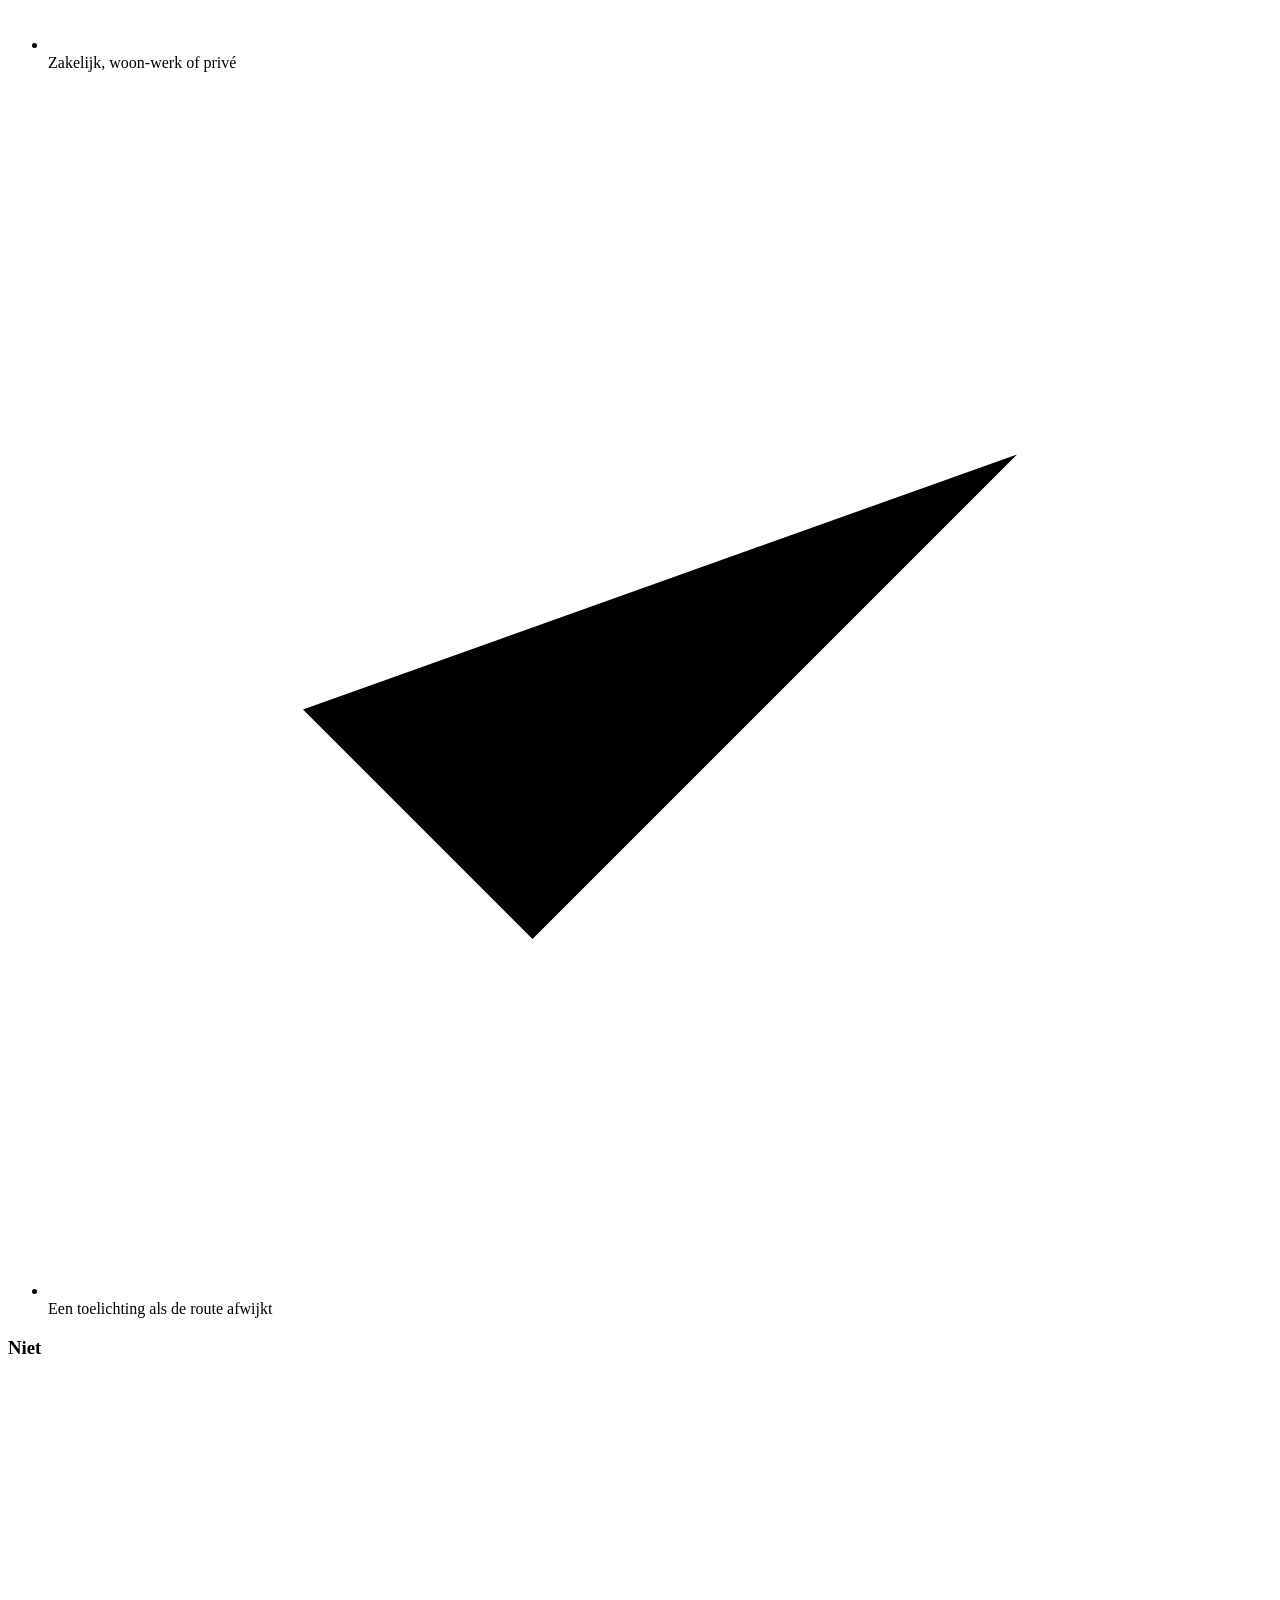
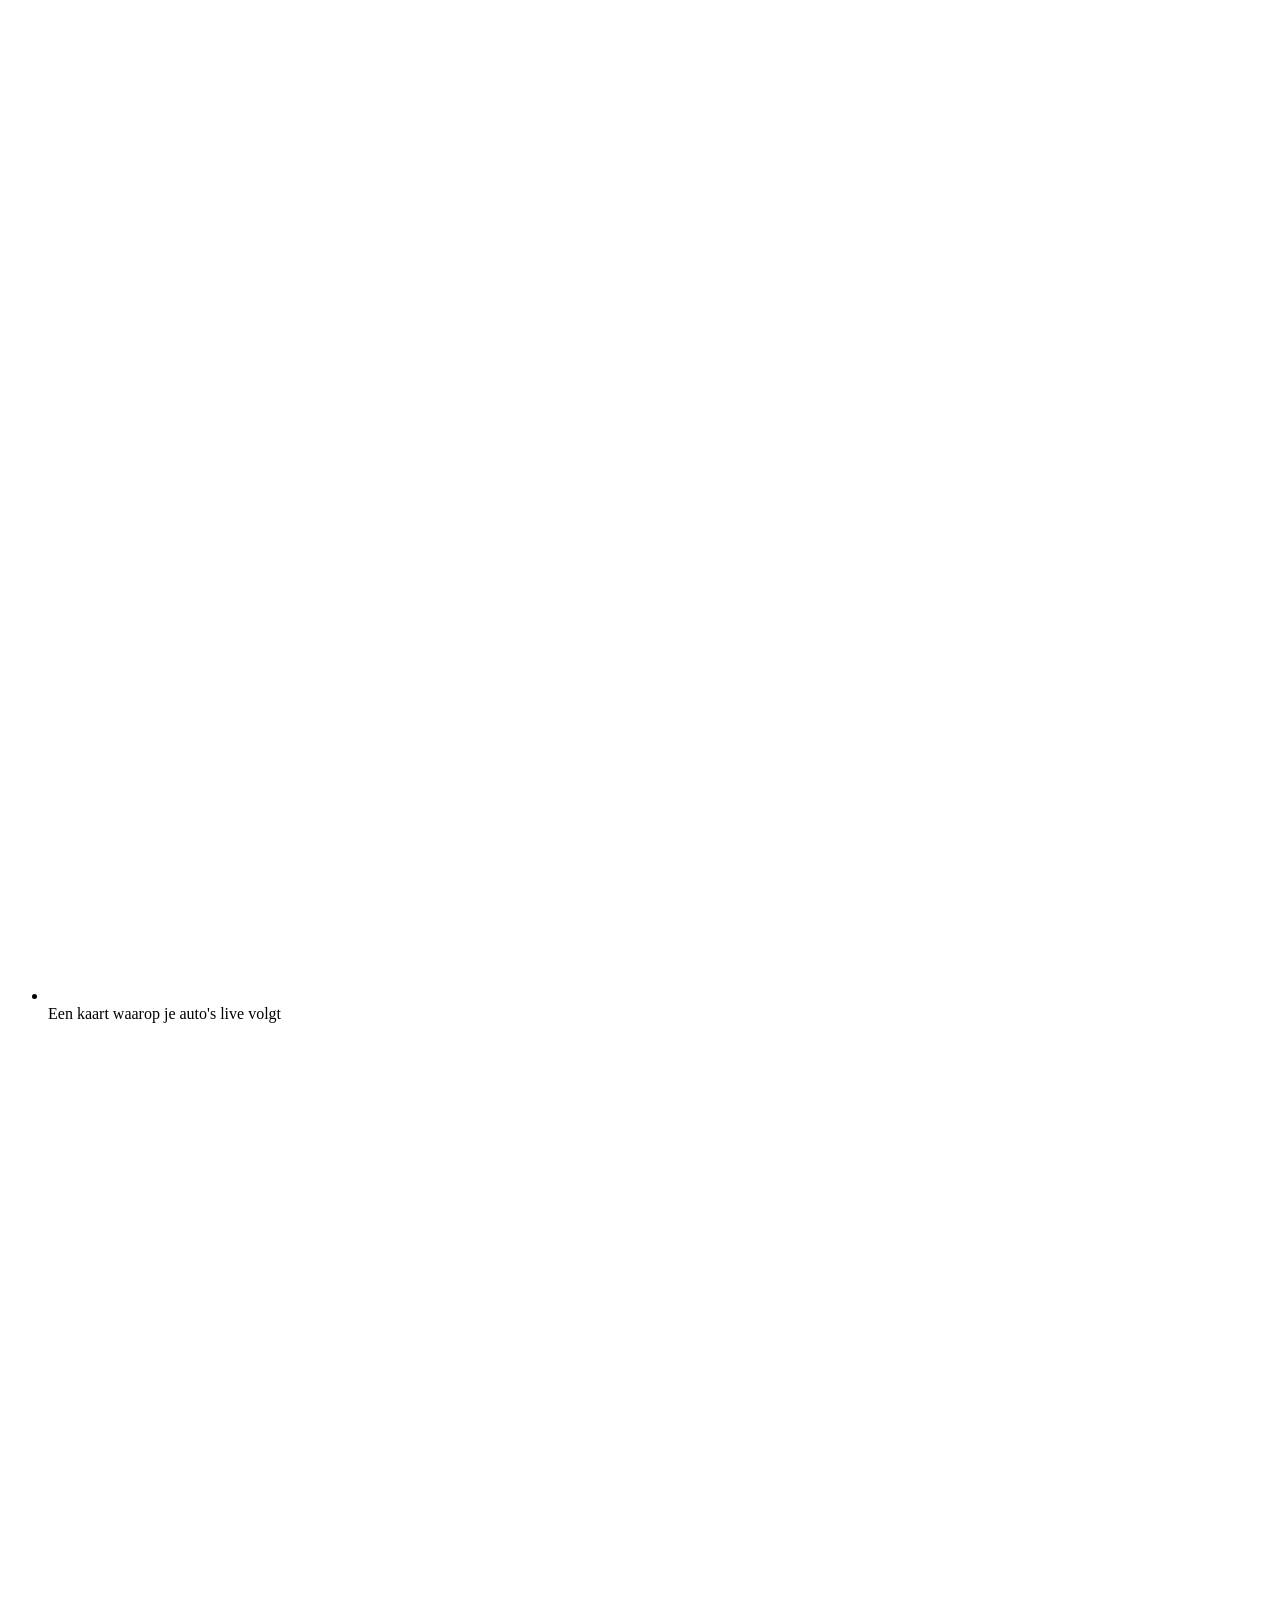
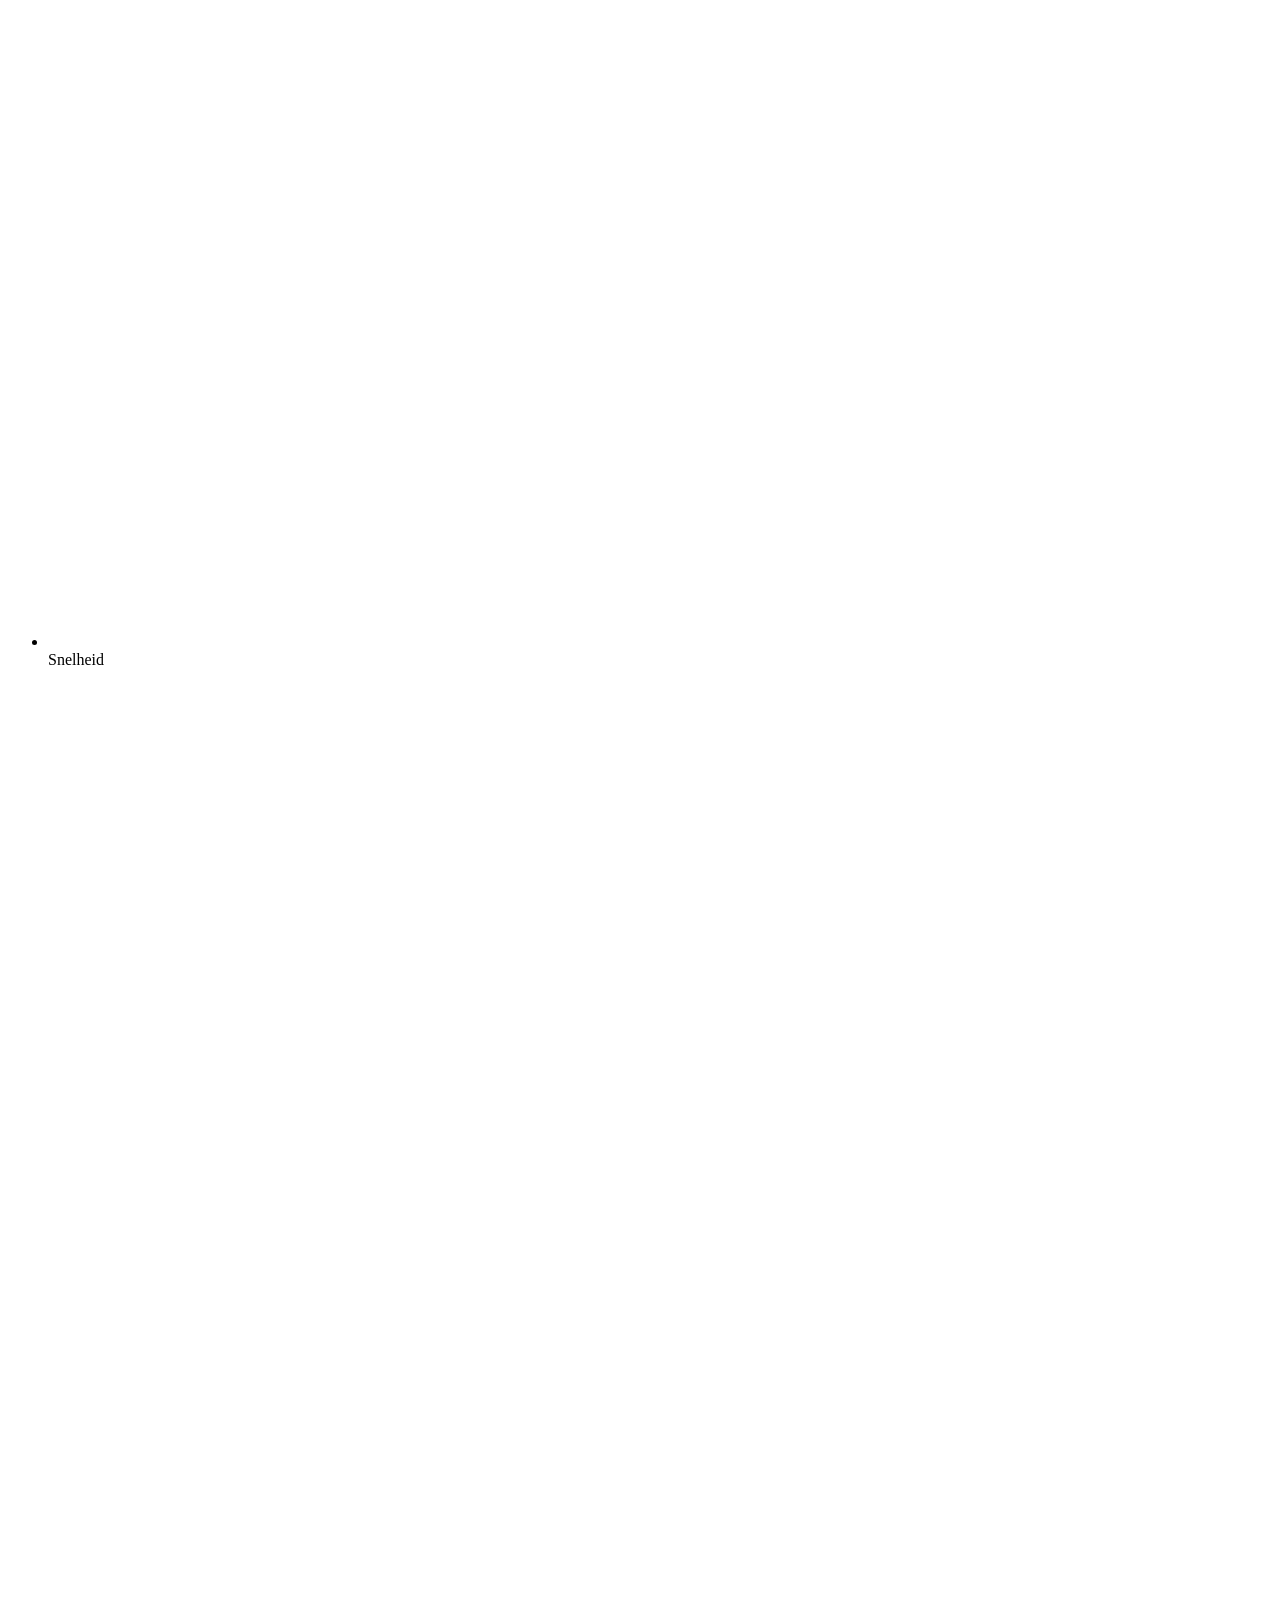
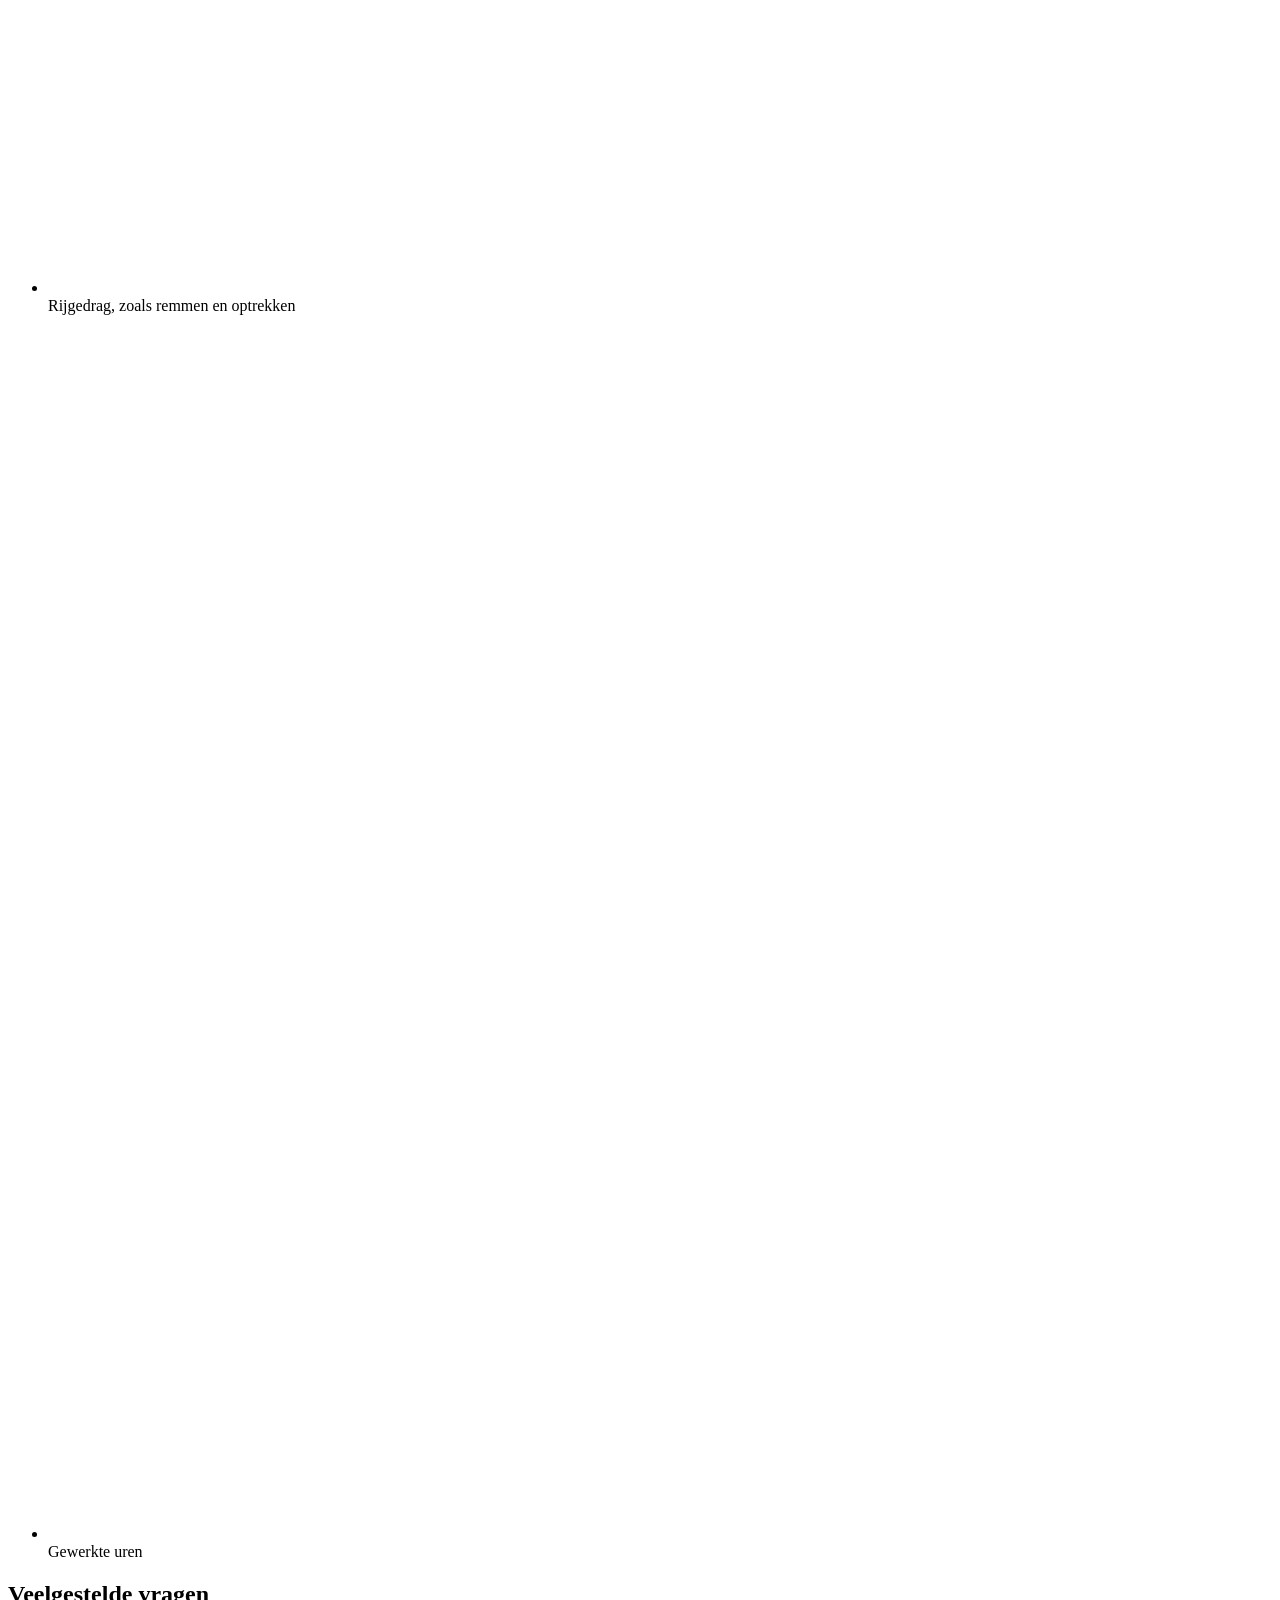
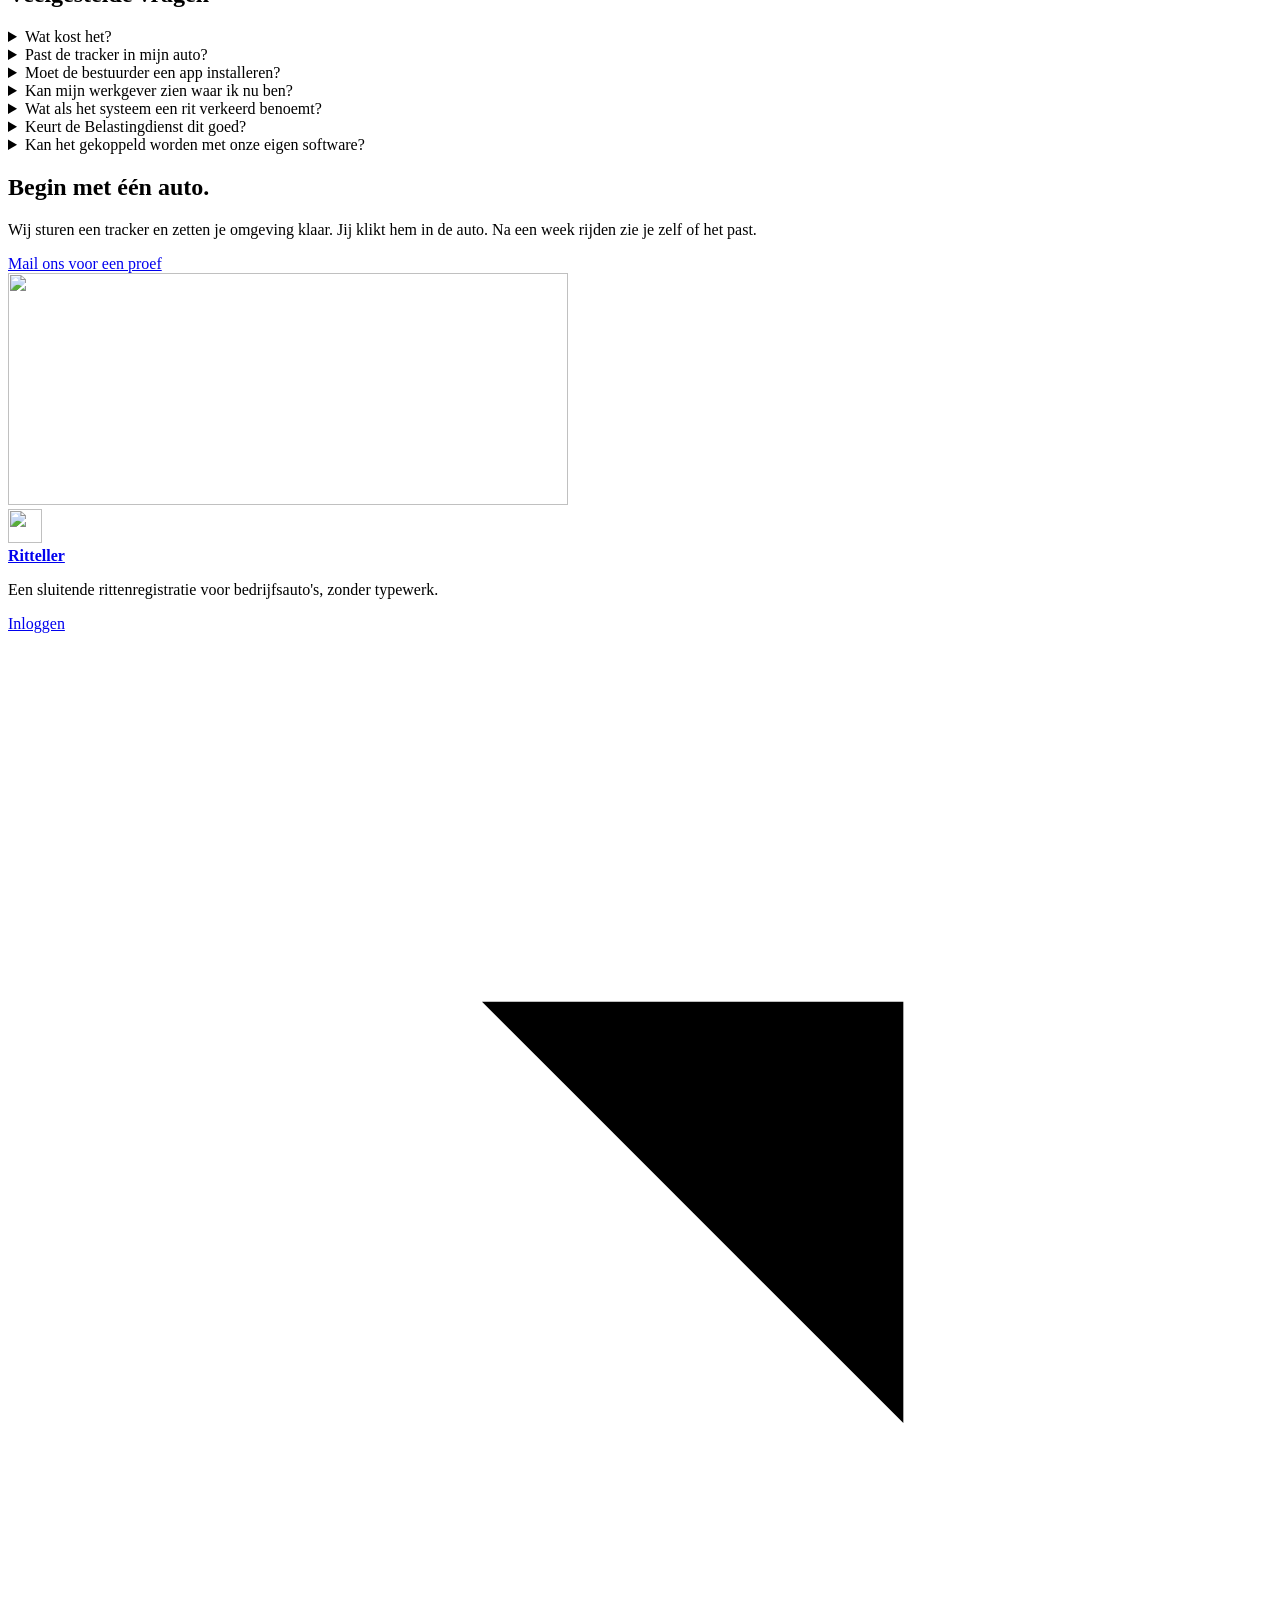
==== commit 7c37a70c: "Voorvertoning bijgewerkt" ====
--- a/index.html
+++ b/index.html
@@ -11,8 +11,8 @@
   <link rel="preload" href="/ritteller-voorvertoning/lettertypen/barlow-latin-400-normal.woff2" as="font" type="font/woff2" crossorigin>
   <link rel="preload" href="/ritteller-voorvertoning/lettertypen/barlow-latin-600-normal.woff2" as="font" type="font/woff2" crossorigin>
   <link rel="preload" href="/ritteller-voorvertoning/lettertypen/barlow-semi-condensed-latin-700-normal.woff2" as="font" type="font/woff2" crossorigin>
-  <link rel="stylesheet" href="/ritteller-voorvertoning/stijl.css?v=c029a23e">
-  <link rel="stylesheet" href="/ritteller-voorvertoning/pagina.css?v=c029a23e">
+  <link rel="stylesheet" href="/ritteller-voorvertoning/stijl.css?v=b01d15cc">
+  <link rel="stylesheet" href="/ritteller-voorvertoning/pagina.css?v=b01d15cc">
 </head>
 <body class="site" id="top">
 
@@ -23,8 +23,8 @@
         <a href="#grens">De 500 kilometer</a>
         <a href="#zo-werkt-het">Zo werkt het</a>
         <a href="#platform">Het platform</a>
-        <a href="#vragen">Vragen</a>
-        <a class="altijd" href="/ritteller-voorvertoning/kennisbank">Kennisbank</a>
+        <a class="altijd" href="/ritteller-voorvertoning/prijzen">Prijzen</a>
+        <a href="/ritteller-voorvertoning/kennisbank">Kennisbank</a>
       </nav>
       <a class="knop licht" href="/ritteller-voorvertoning/app">Inloggen</a>
     </header>
@@ -190,6 +190,7 @@
     <section class="vragen baan" id="vragen">
       <h2>Veelgestelde vragen</h2>
       <div class="vraaglijst">
+        <details><summary>Wat kost het?</summary><p>€ 4,99 per auto per maand, en één keer € 99,99 voor de tracker. Vanaf 10 auto's is het € 3,99 en vanaf 15 auto's € 2,99 per auto per maand. Alle prijzen zijn exclusief btw. Op de pagina <a href="/ritteller-voorvertoning/prijzen">Prijzen</a> reken je het uit voor jouw wagenpark.</p></details>
         <details><summary>Past de tracker in mijn auto?</summary><p>De tracker gaat in de OBD-aansluiting. Die zit in vrijwel elke personenauto en bestelauto vanaf bouwjaar 2004, ook in elektrische. Wij hebben hem getest in een Peugeot e-Partner.</p></details>
         <details><summary>Moet de bestuurder een app installeren?</summary><p>Nee. Het werkt in de browser van zijn telefoon. Hij krijgt een link, kiest een wachtwoord en logt daarna in met zijn e-mailadres.</p></details>
         <details><summary>Kan mijn werkgever zien waar ik nu ben?</summary><p>Nee. Er is geen kaart en geen live locatie. Pas als een rit is afgelopen, staan het vertrekadres en het aankomstadres in het overzicht.</p></details>
@@ -222,7 +223,7 @@
         <a href="#grens"><svg class="i" viewBox="0 0 24 24" aria-hidden="true"><path d="M7 17L17 7M9 7h8v8"/></svg>De 500 kilometer</a>
         <a href="#zo-werkt-het"><svg class="i" viewBox="0 0 24 24" aria-hidden="true"><path d="M7 17L17 7M9 7h8v8"/></svg>Zo werkt het</a>
         <a href="#platform"><svg class="i" viewBox="0 0 24 24" aria-hidden="true"><path d="M7 17L17 7M9 7h8v8"/></svg>Het platform</a>
-        <a href="#vragen"><svg class="i" viewBox="0 0 24 24" aria-hidden="true"><path d="M7 17L17 7M9 7h8v8"/></svg>Vragen</a>
+        <a href="/ritteller-voorvertoning/prijzen"><svg class="i" viewBox="0 0 24 24" aria-hidden="true"><path d="M7 17L17 7M9 7h8v8"/></svg>Prijzen</a>
         <a href="/ritteller-voorvertoning/kennisbank"><svg class="i" viewBox="0 0 24 24" aria-hidden="true"><path d="M7 17L17 7M9 7h8v8"/></svg>Kennisbank</a>
       </nav>
       <div class="voet-contact">
@@ -234,6 +235,6 @@
     <div class="voet-naam" aria-hidden="true">Ritteller</div>
     <div class="baan voet-onder"><span>© 2026 Ritteller</span><a href="#top">Naar boven</a></div>
   </footer>
-  <script type="module" src="/ritteller-voorvertoning/pagina.js?v=c029a23e"></script>
+  <script type="module" src="/ritteller-voorvertoning/pagina.js?v=b01d15cc"></script>
 </body>
 </html>
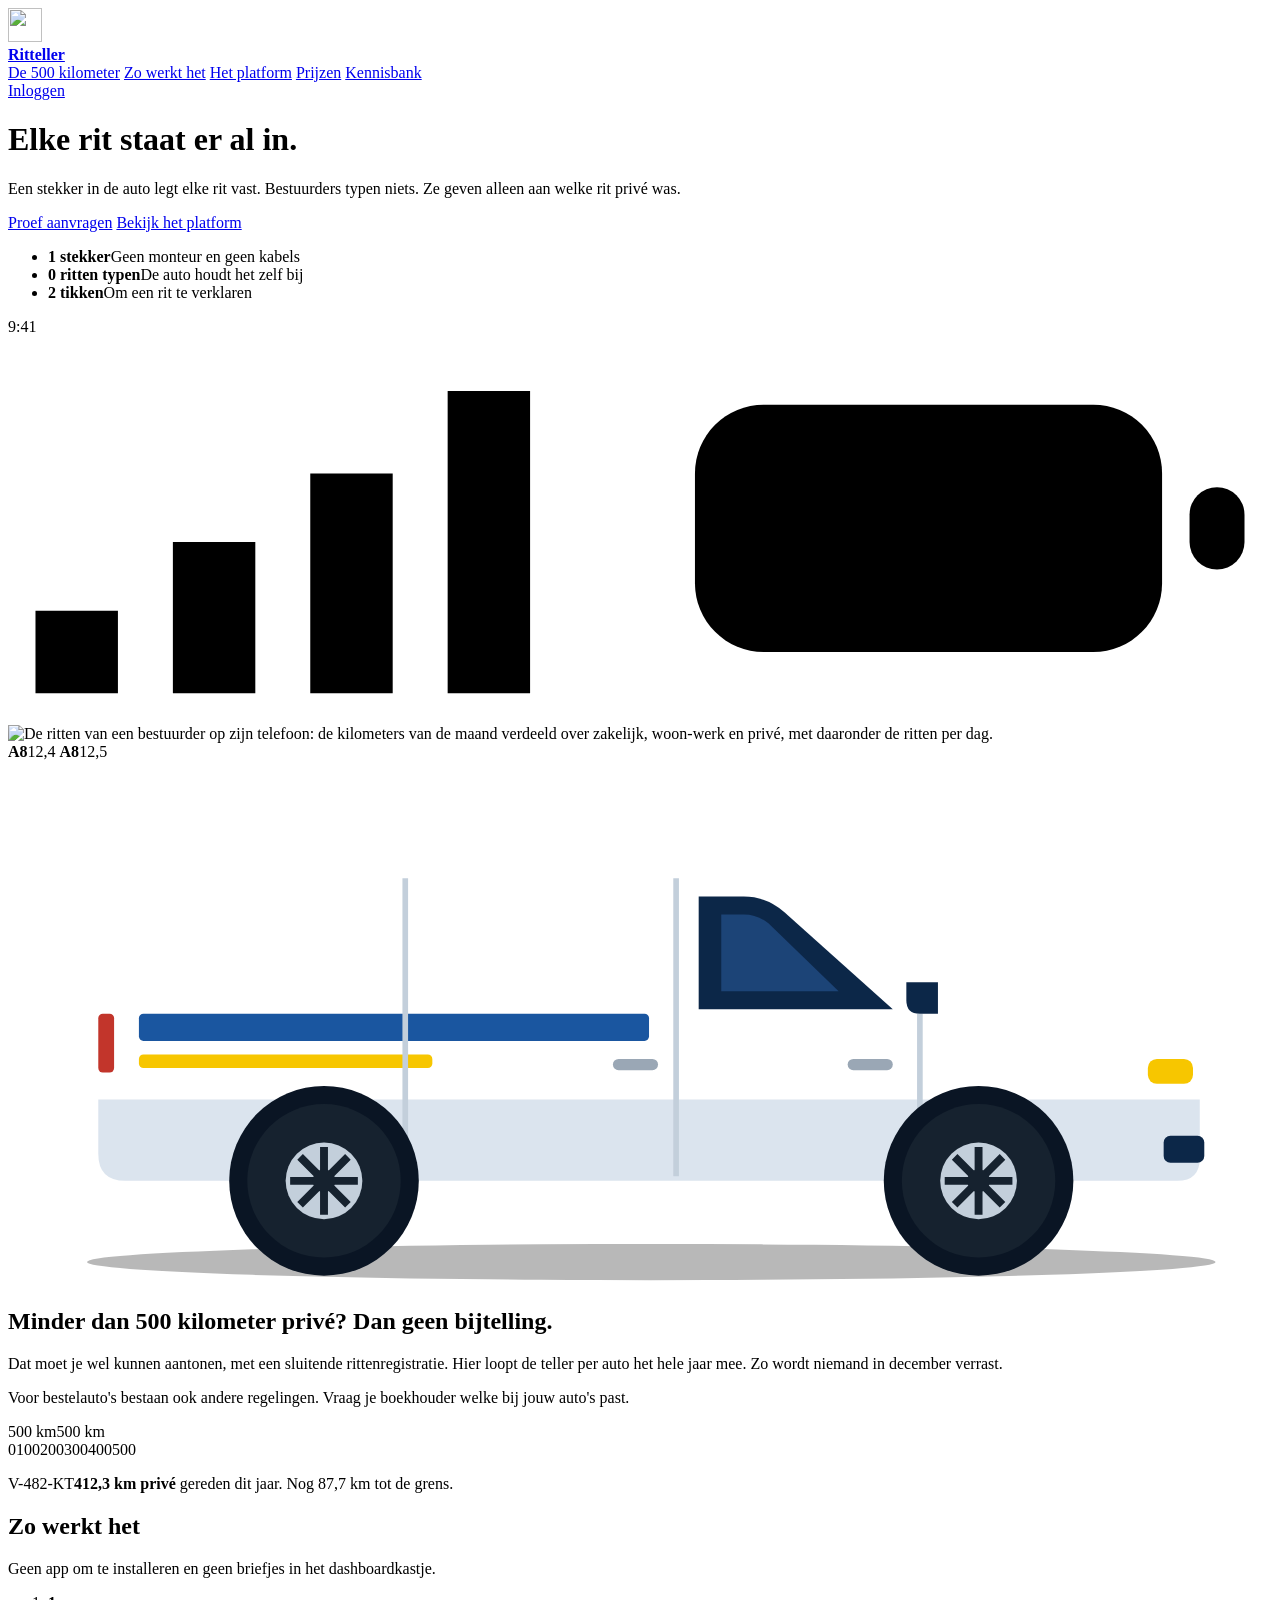
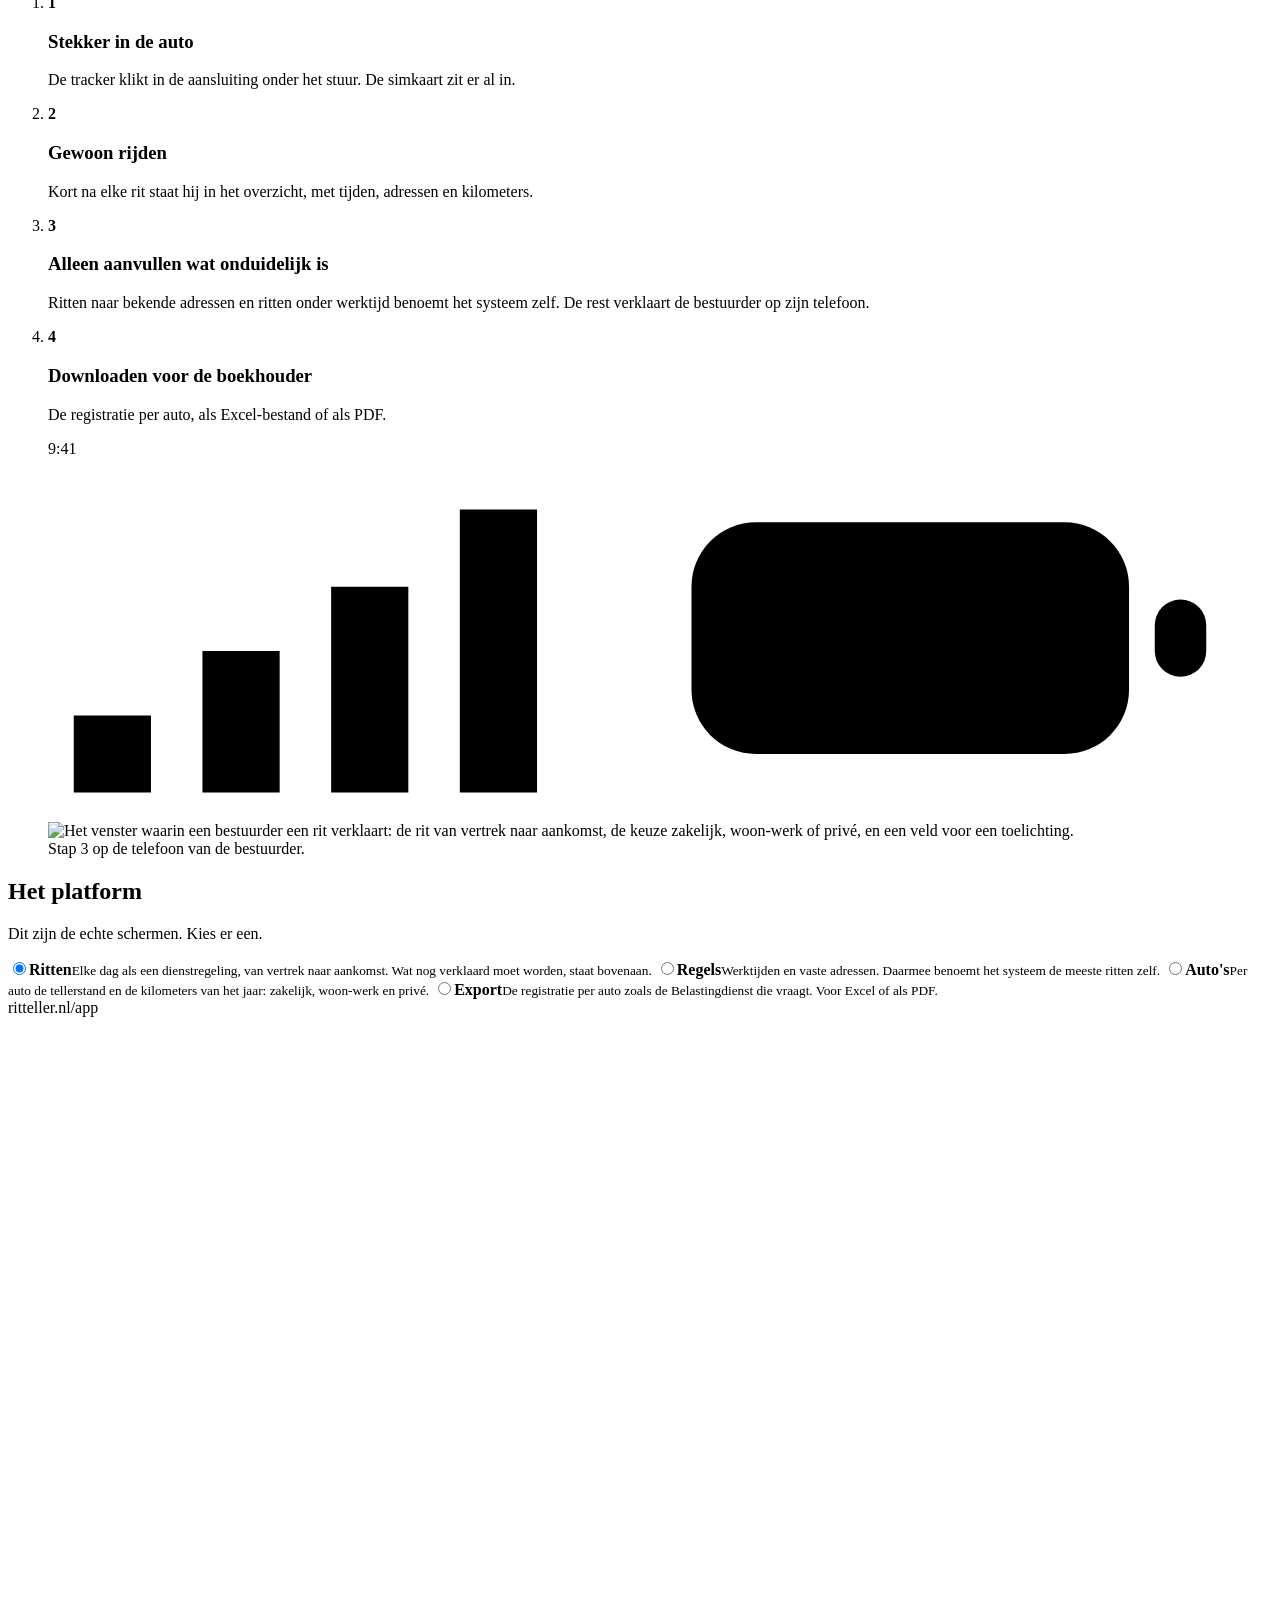
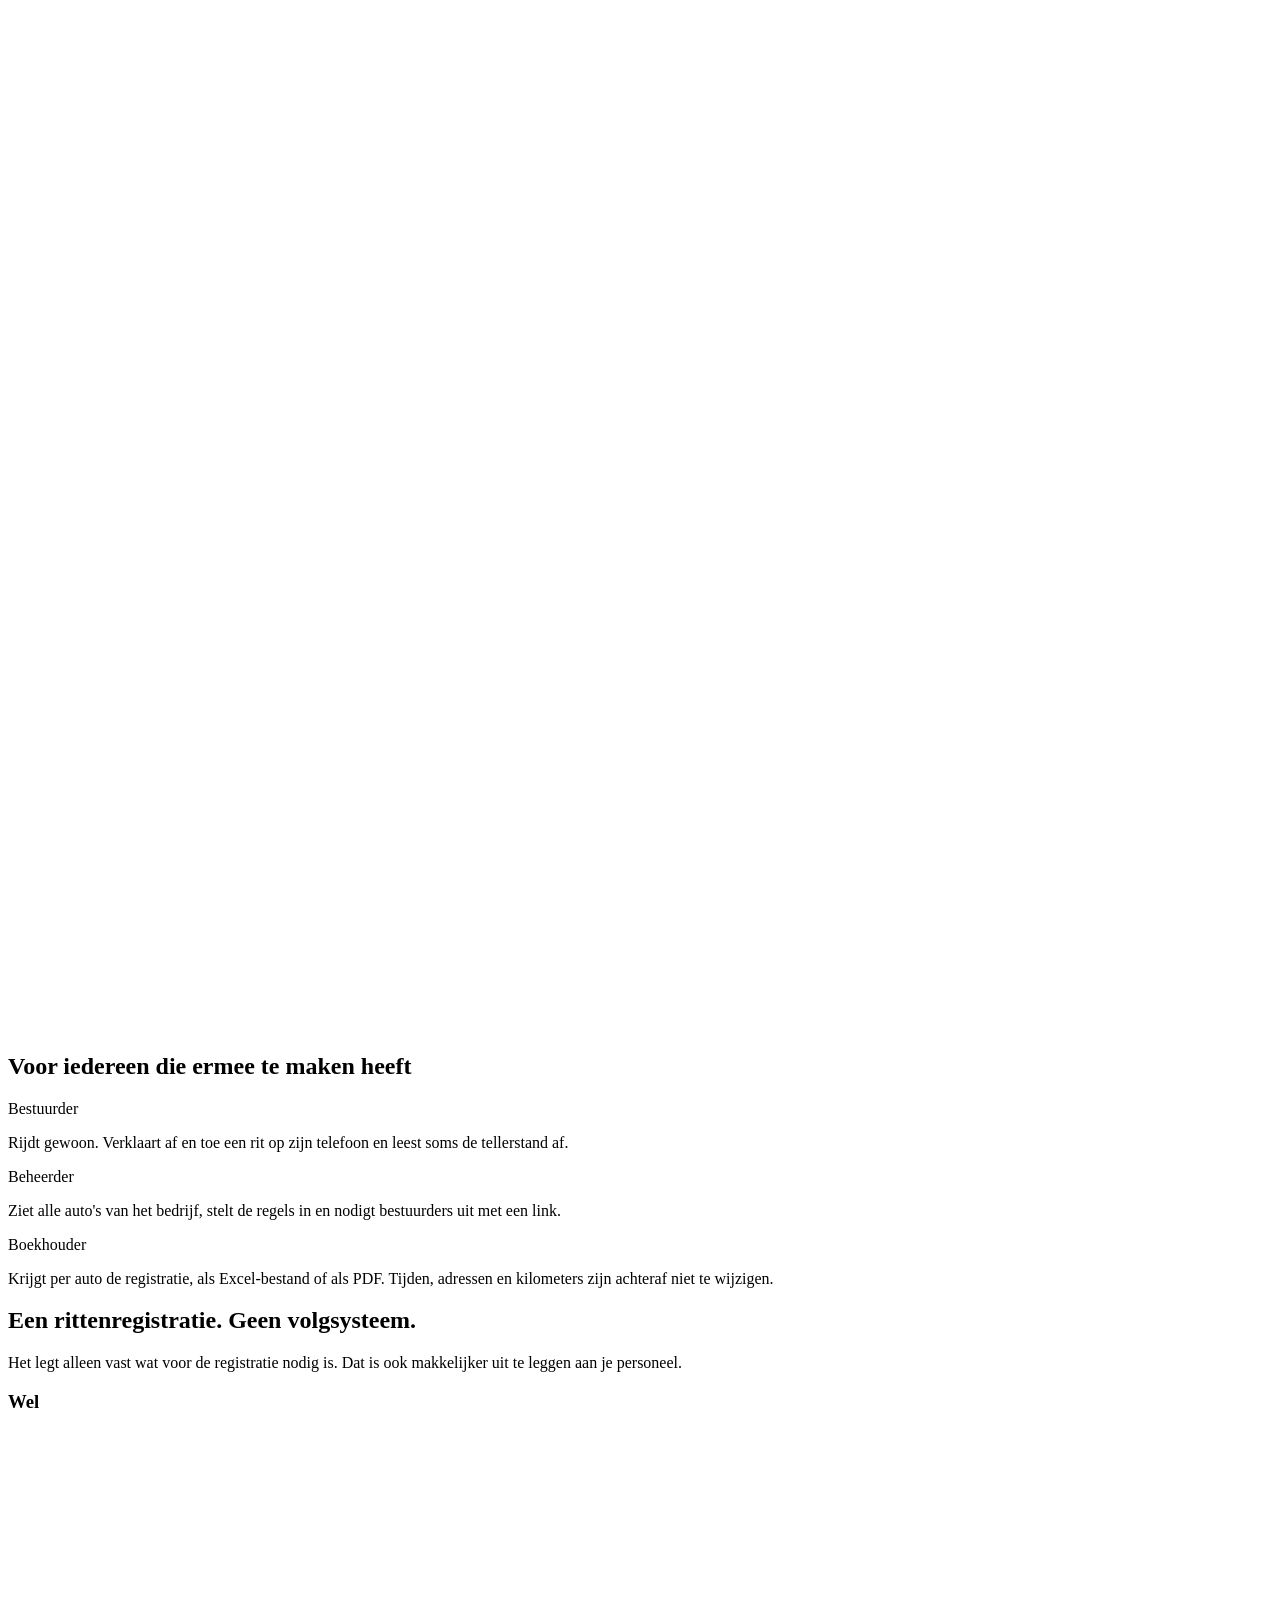
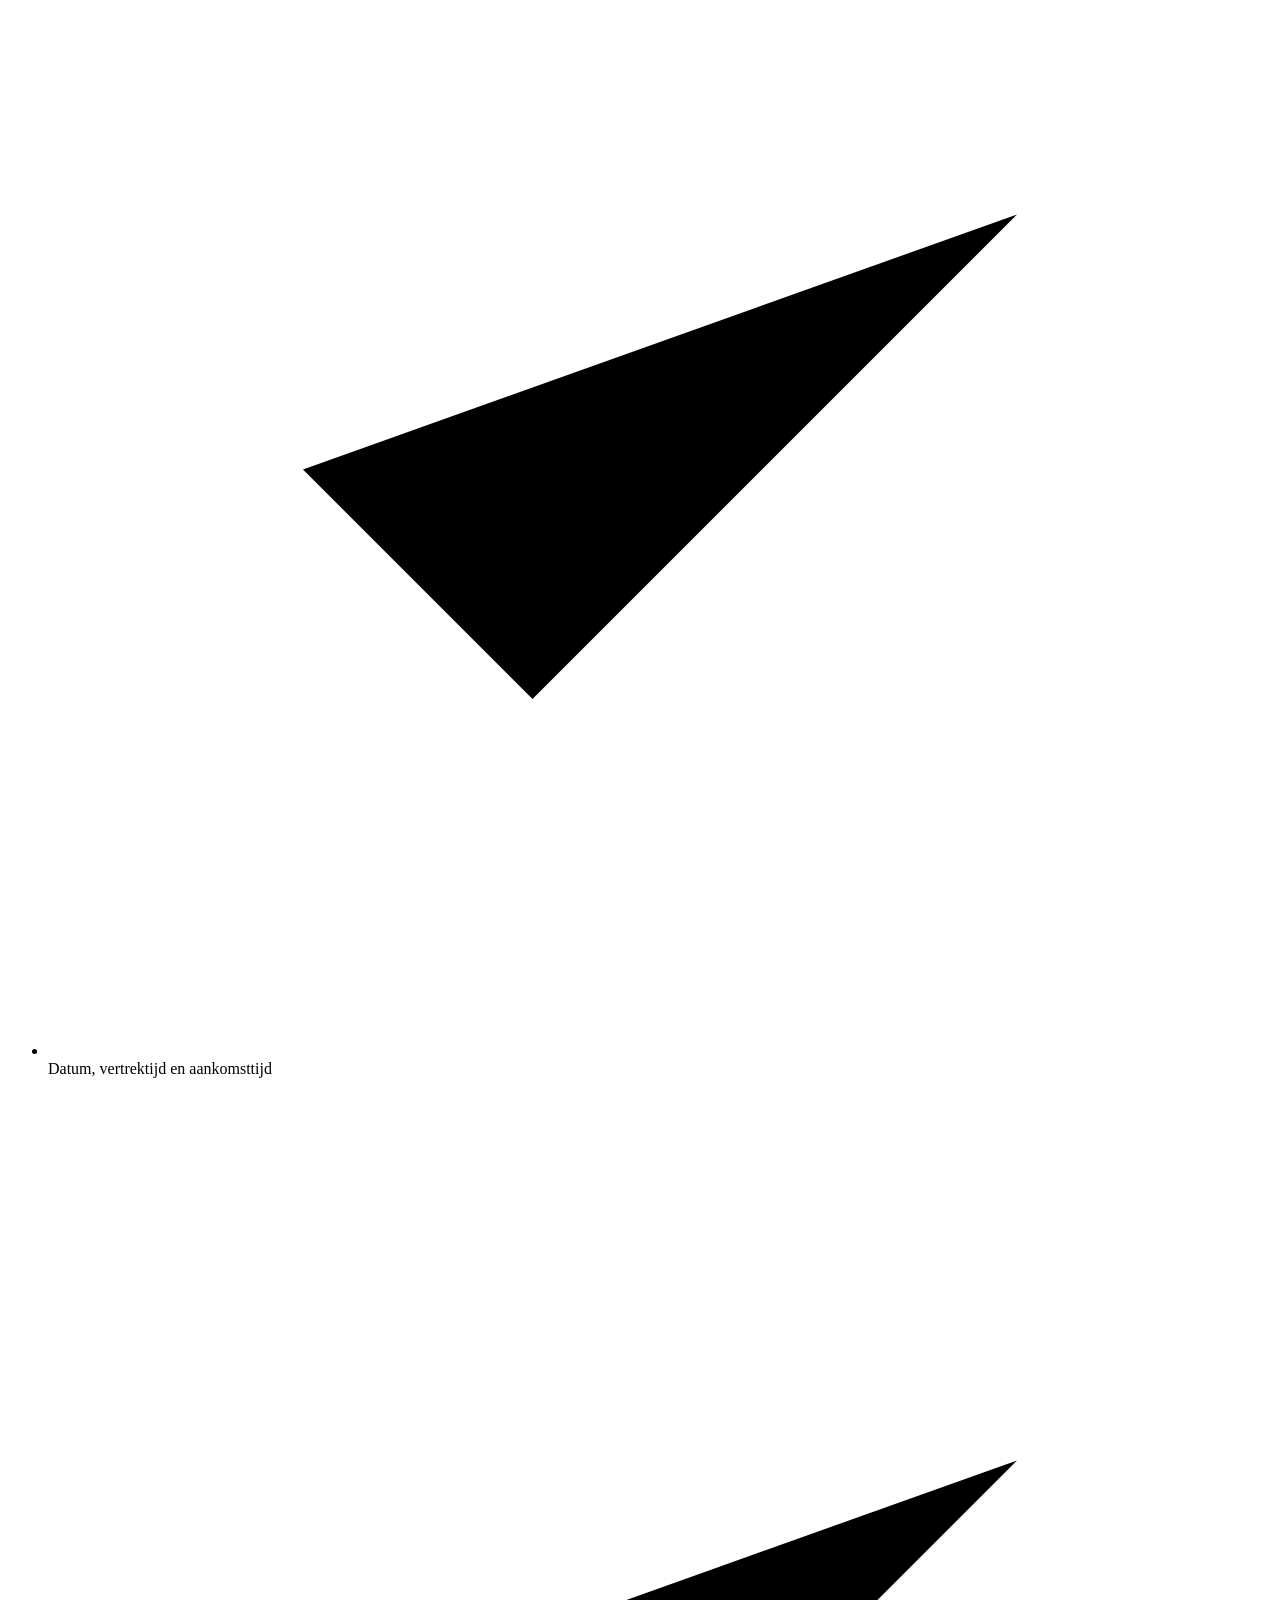
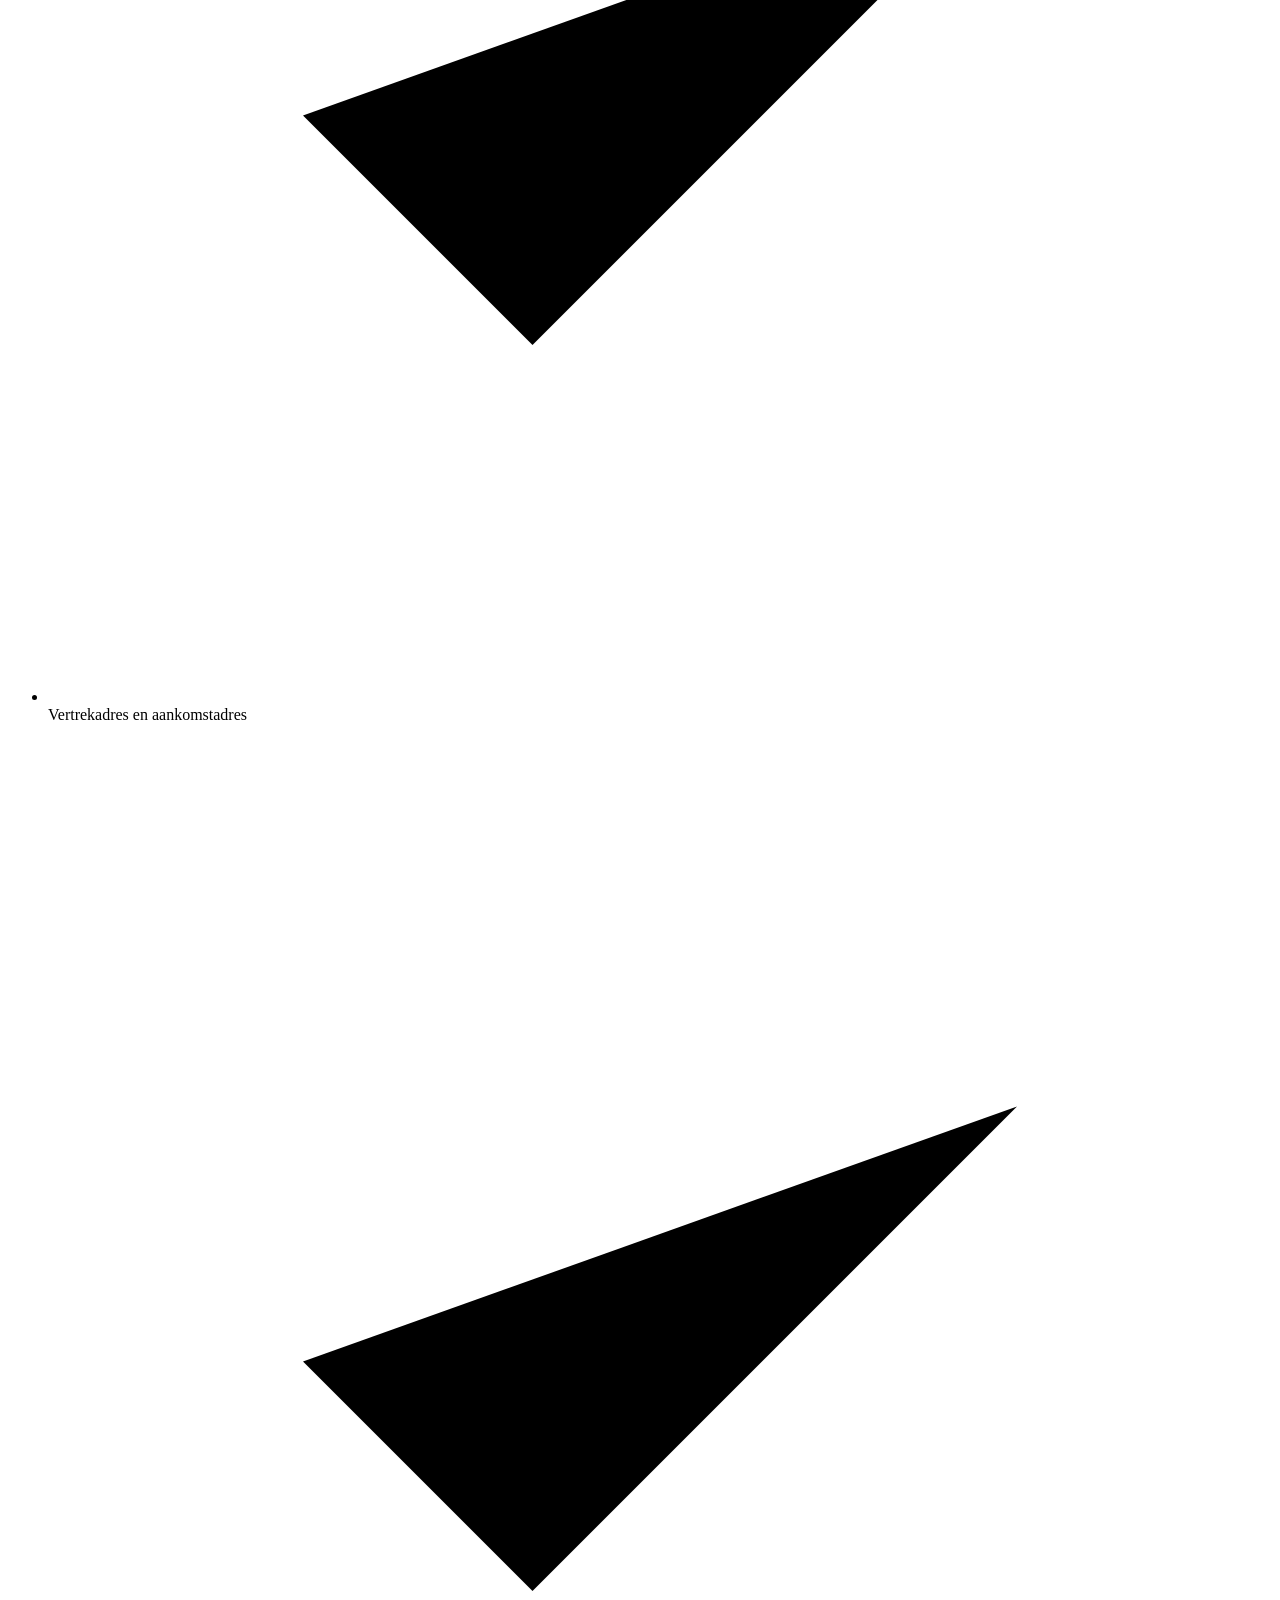
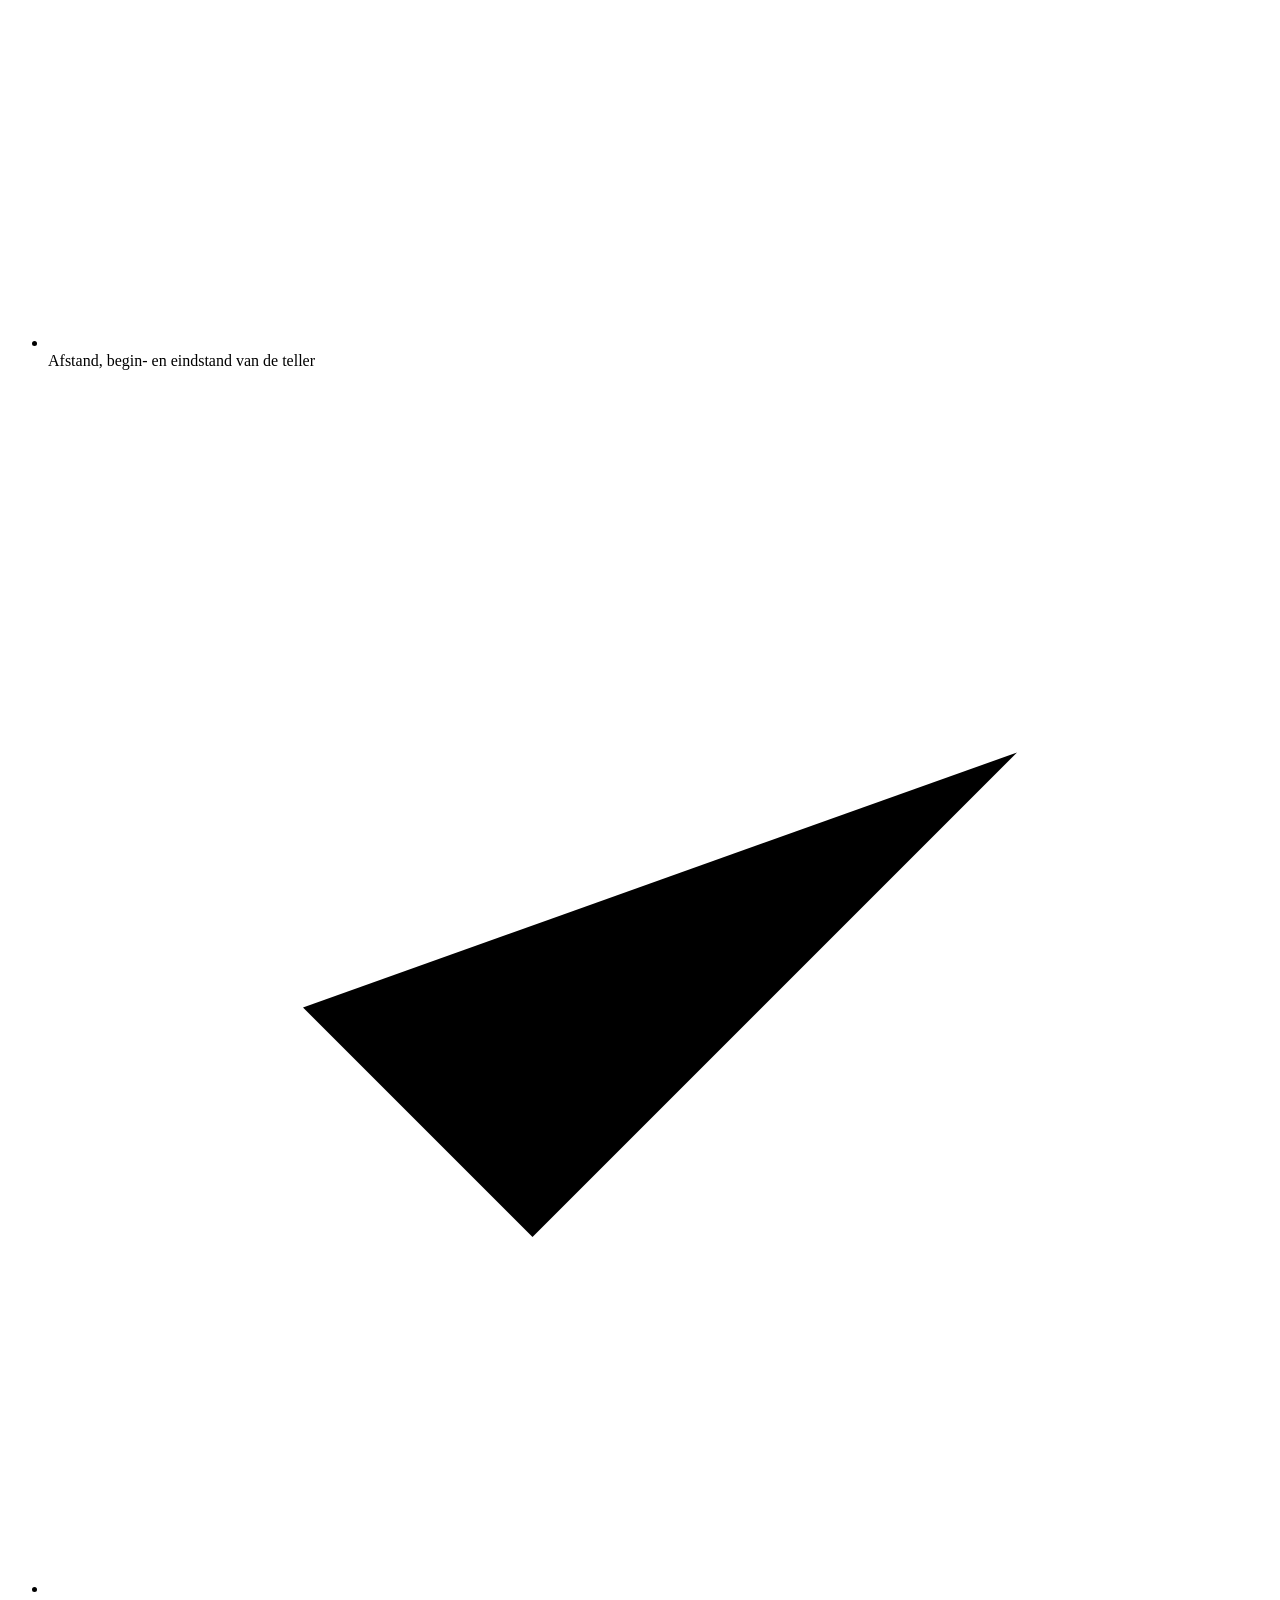
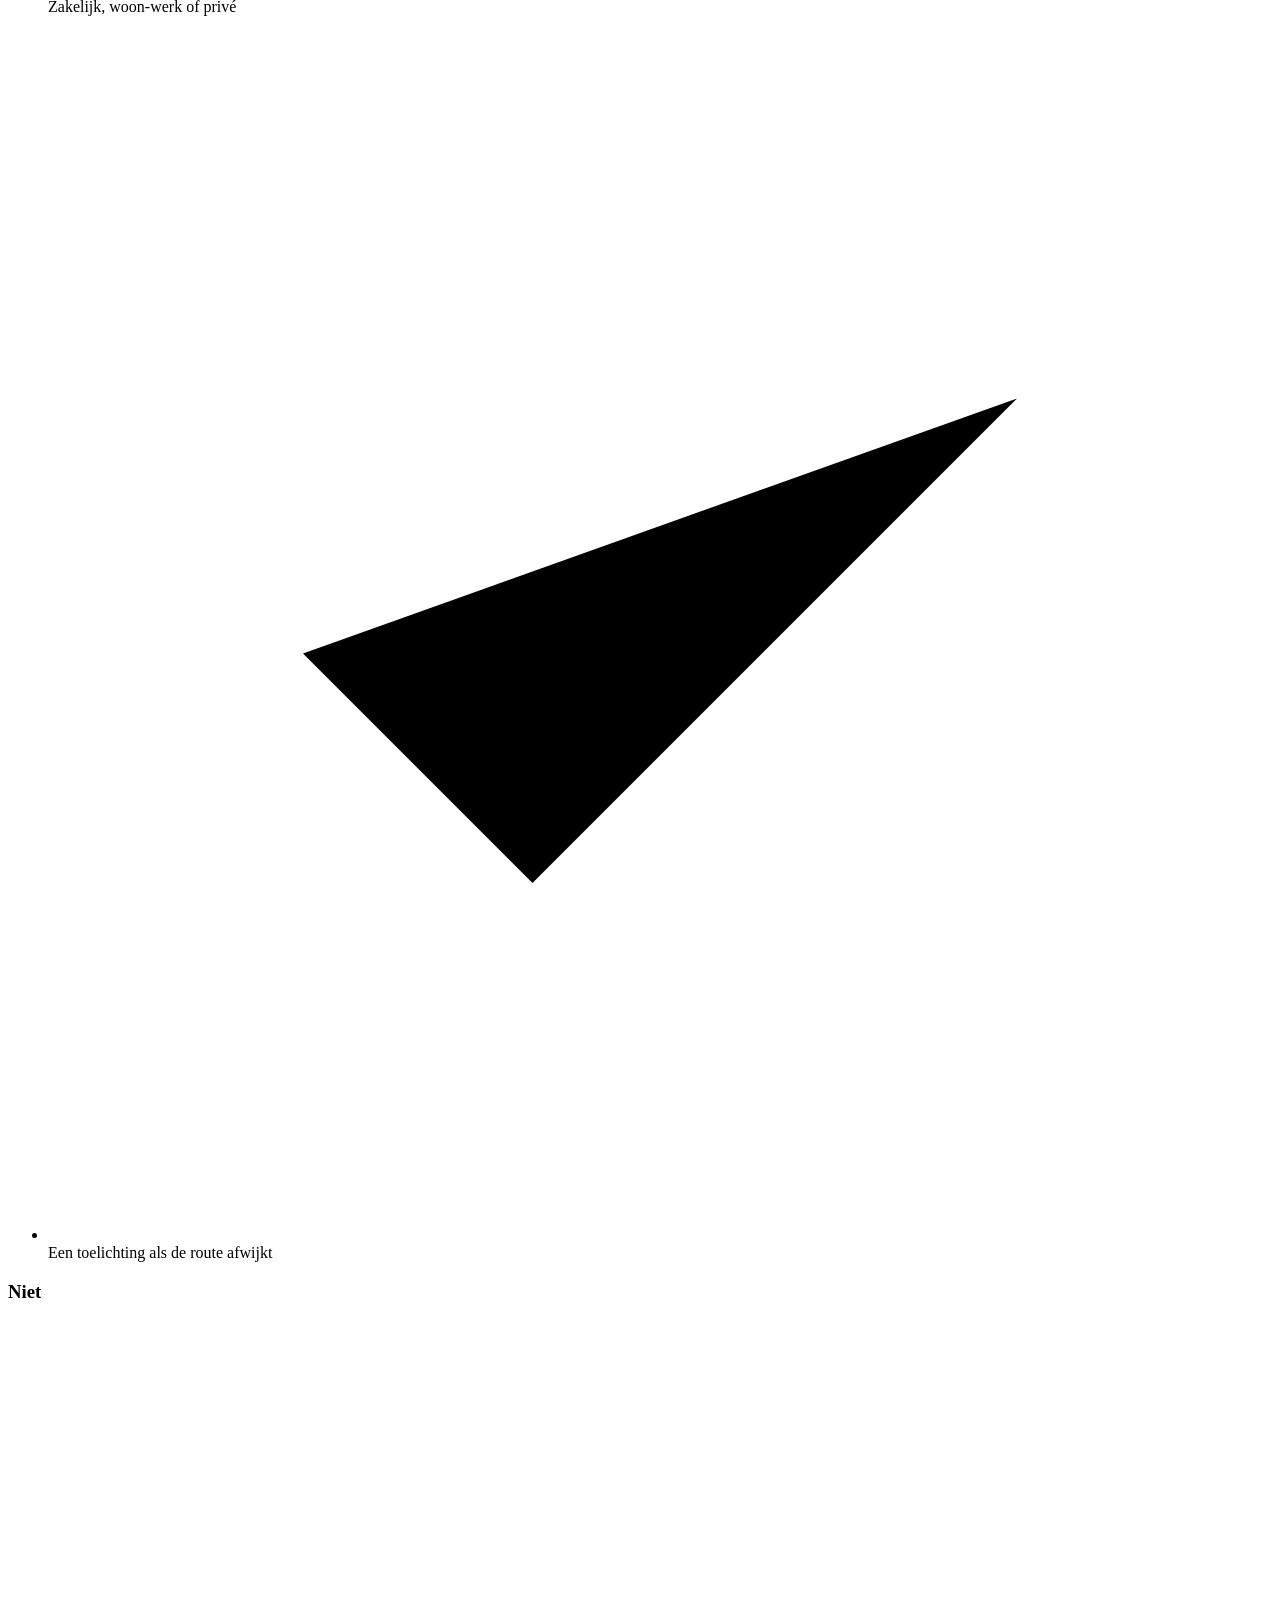
==== commit e183b0e5: "Voorvertoning bijgewerkt" ====
--- a/index.html
+++ b/index.html
@@ -11,8 +11,8 @@
   <link rel="preload" href="/ritteller-voorvertoning/lettertypen/barlow-latin-400-normal.woff2" as="font" type="font/woff2" crossorigin>
   <link rel="preload" href="/ritteller-voorvertoning/lettertypen/barlow-latin-600-normal.woff2" as="font" type="font/woff2" crossorigin>
   <link rel="preload" href="/ritteller-voorvertoning/lettertypen/barlow-semi-condensed-latin-700-normal.woff2" as="font" type="font/woff2" crossorigin>
-  <link rel="stylesheet" href="/ritteller-voorvertoning/stijl.css?v=b01d15cc">
-  <link rel="stylesheet" href="/ritteller-voorvertoning/pagina.css?v=b01d15cc">
+  <link rel="stylesheet" href="/ritteller-voorvertoning/stijl.css?v=d289ee2c">
+  <link rel="stylesheet" href="/ritteller-voorvertoning/pagina.css?v=d289ee2c">
 </head>
 <body class="site" id="top">
 
@@ -235,6 +235,6 @@
     <div class="voet-naam" aria-hidden="true">Ritteller</div>
     <div class="baan voet-onder"><span>© 2026 Ritteller</span><a href="#top">Naar boven</a></div>
   </footer>
-  <script type="module" src="/ritteller-voorvertoning/pagina.js?v=b01d15cc"></script>
+  <script type="module" src="/ritteller-voorvertoning/pagina.js?v=d289ee2c"></script>
 </body>
 </html>
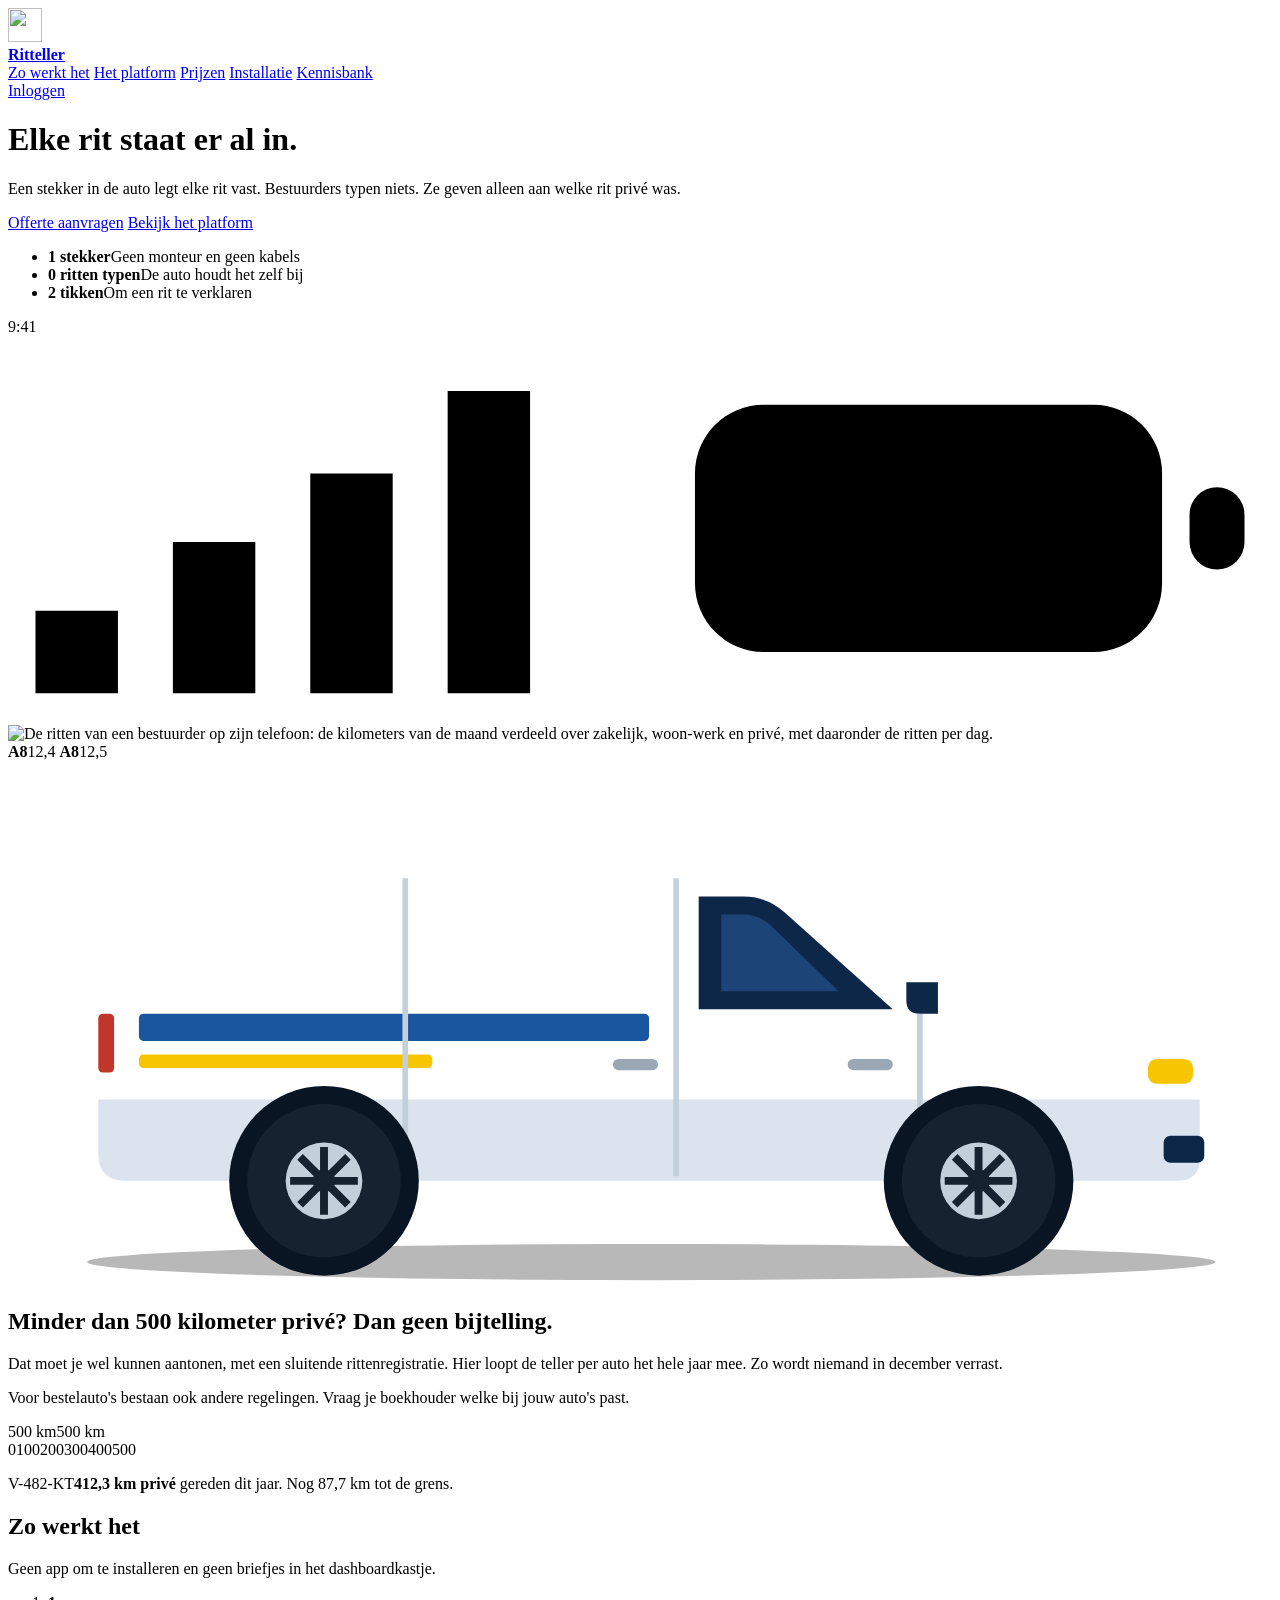
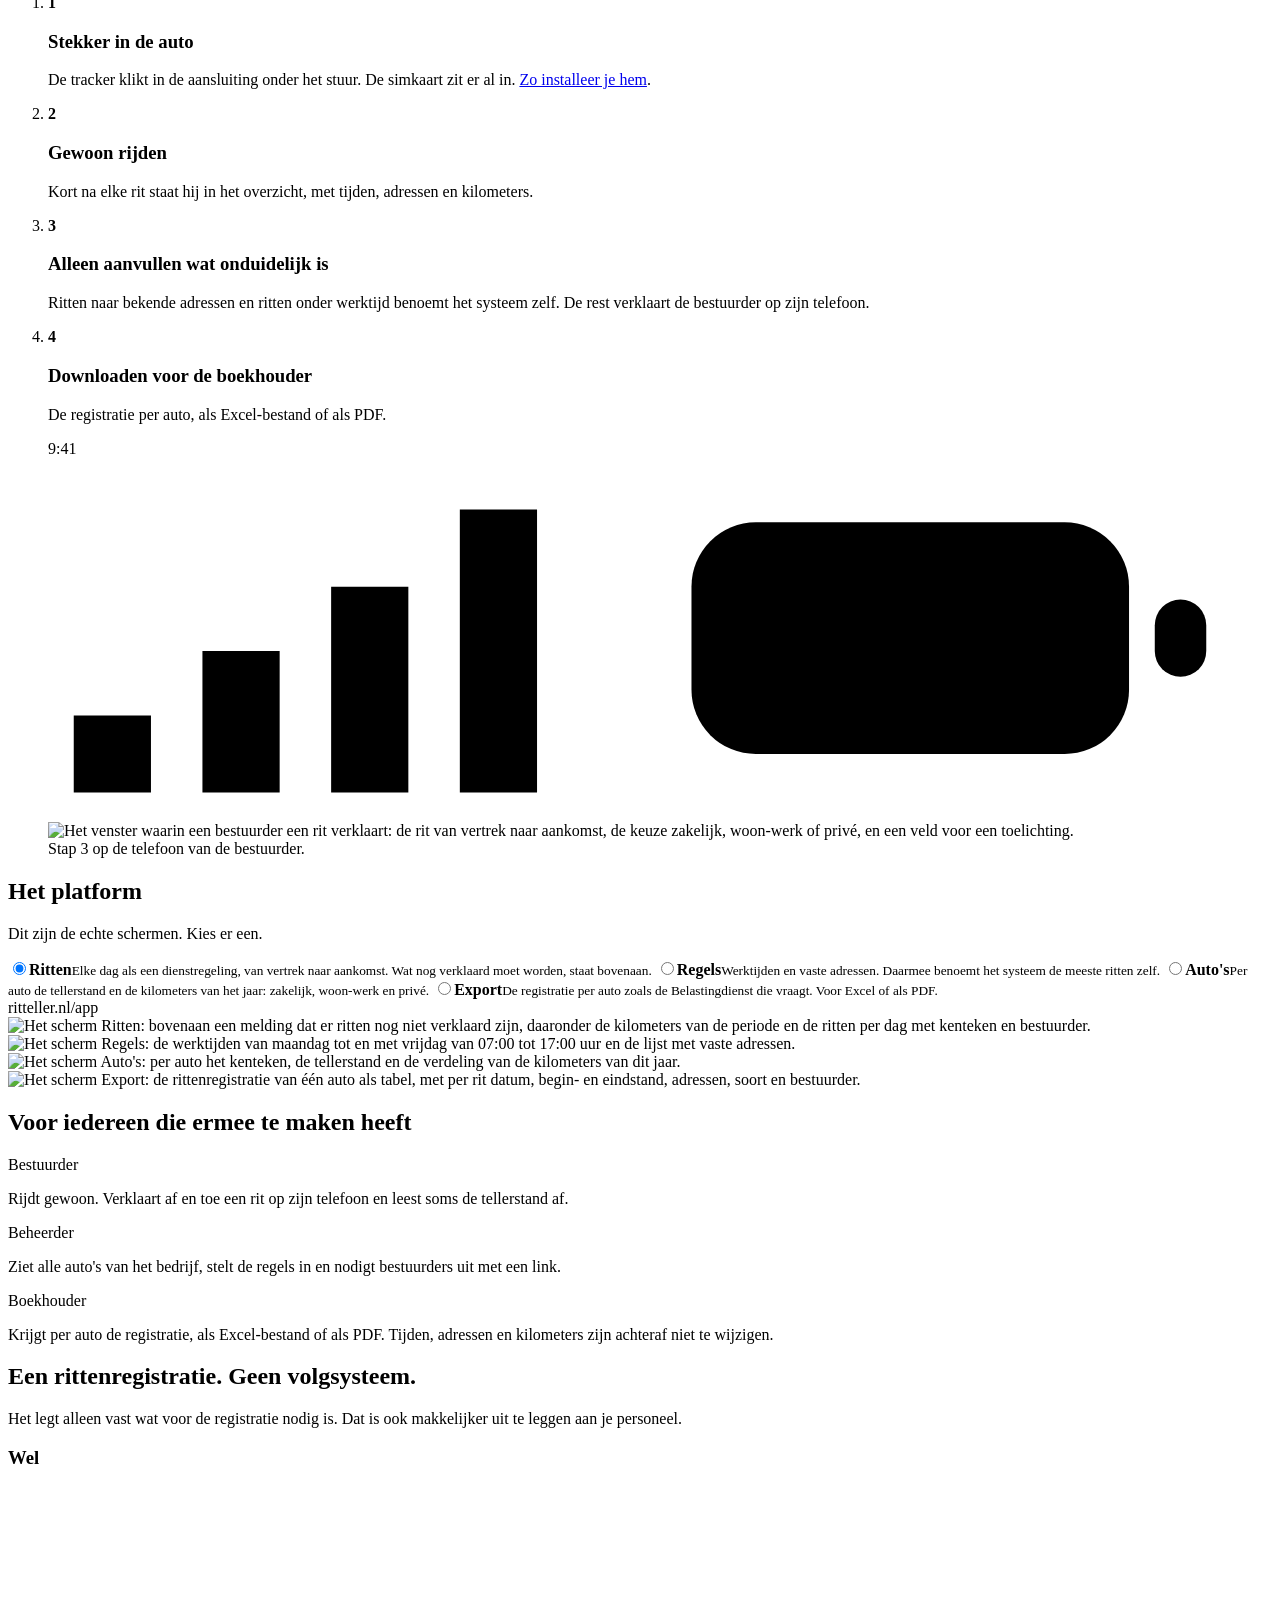
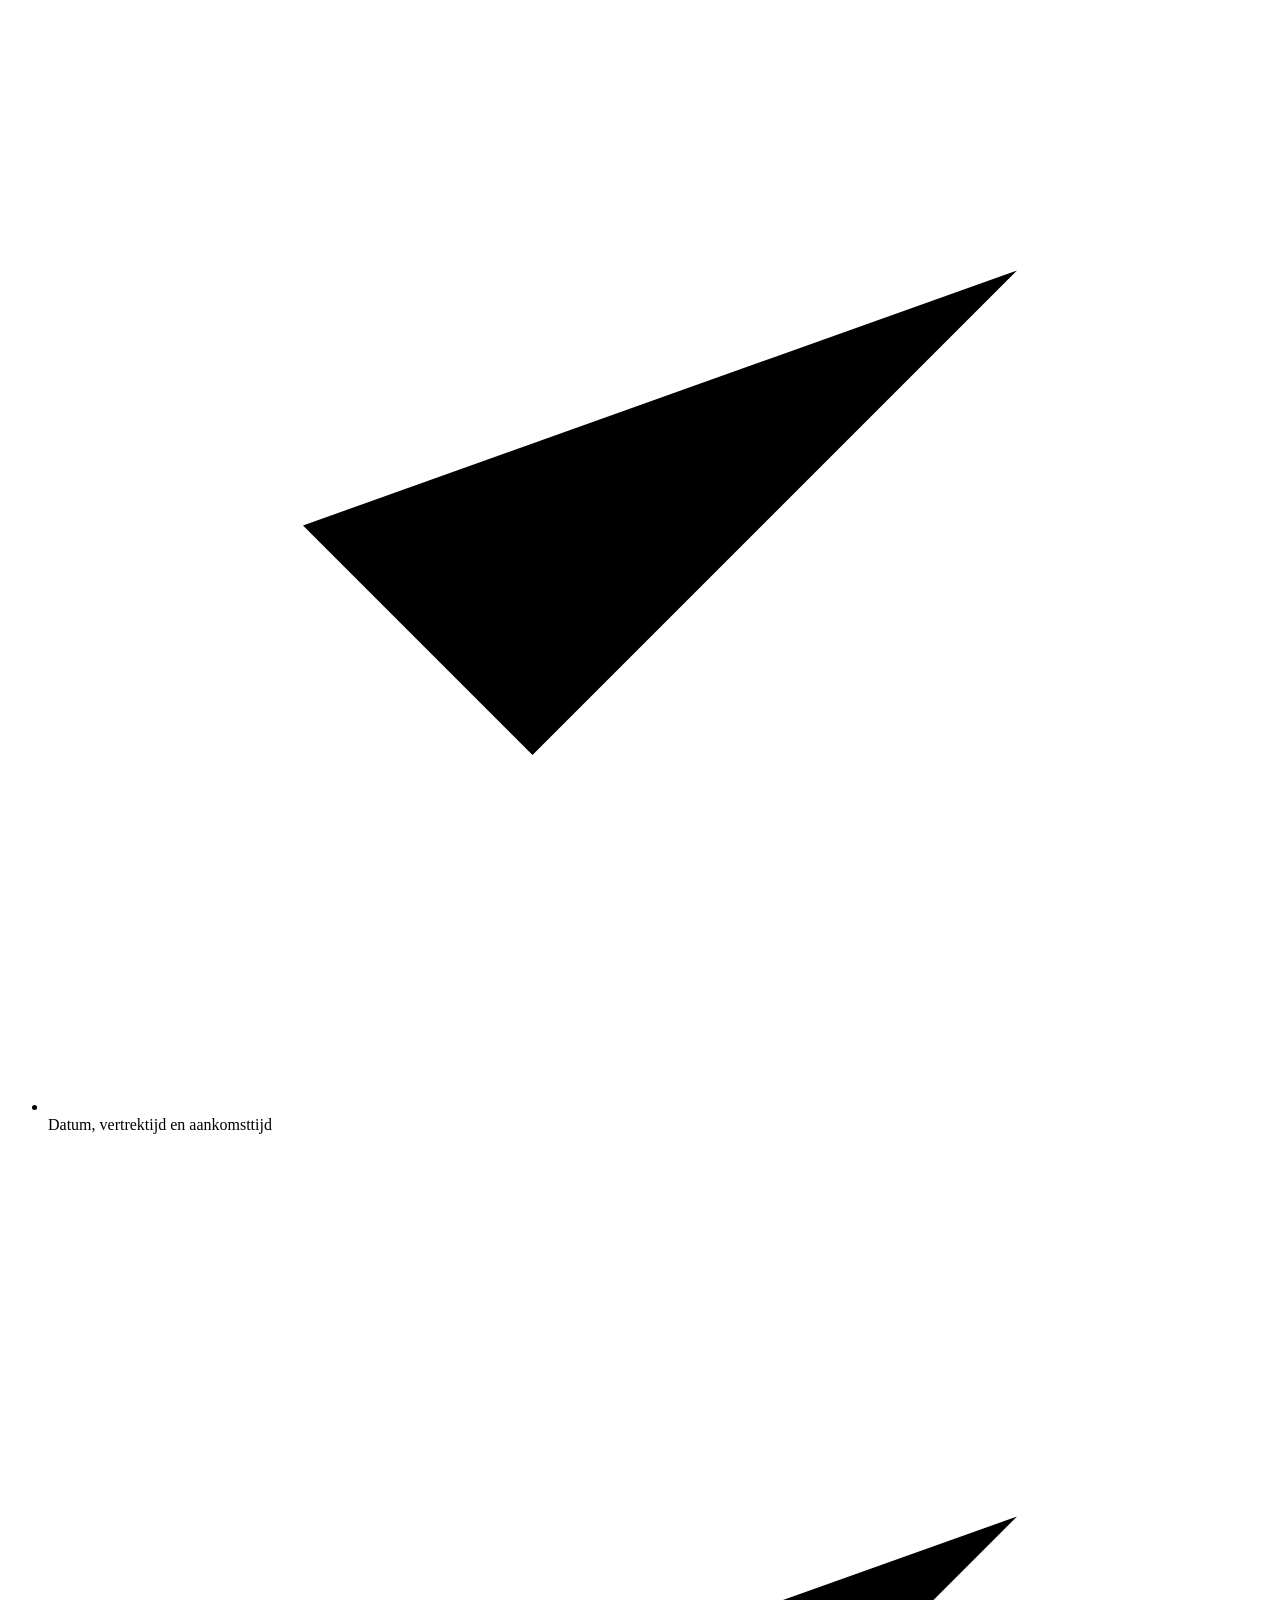
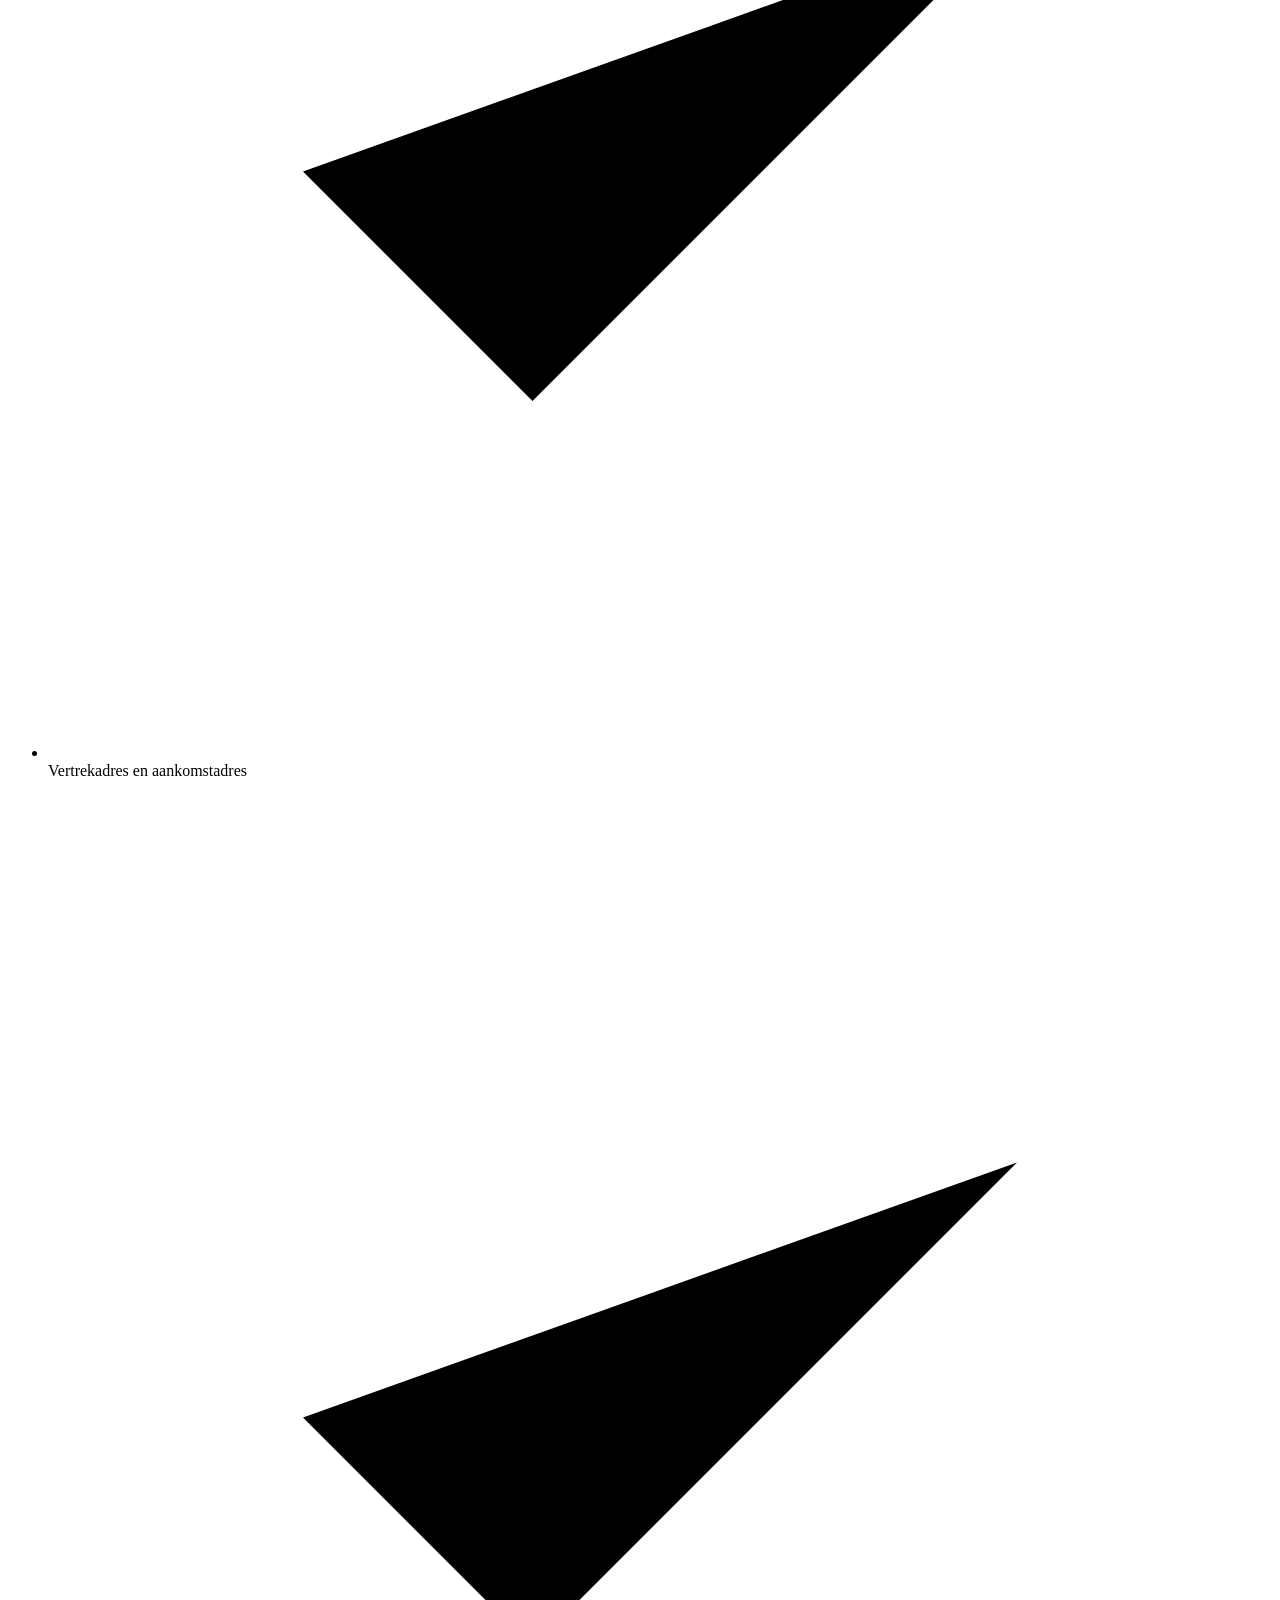
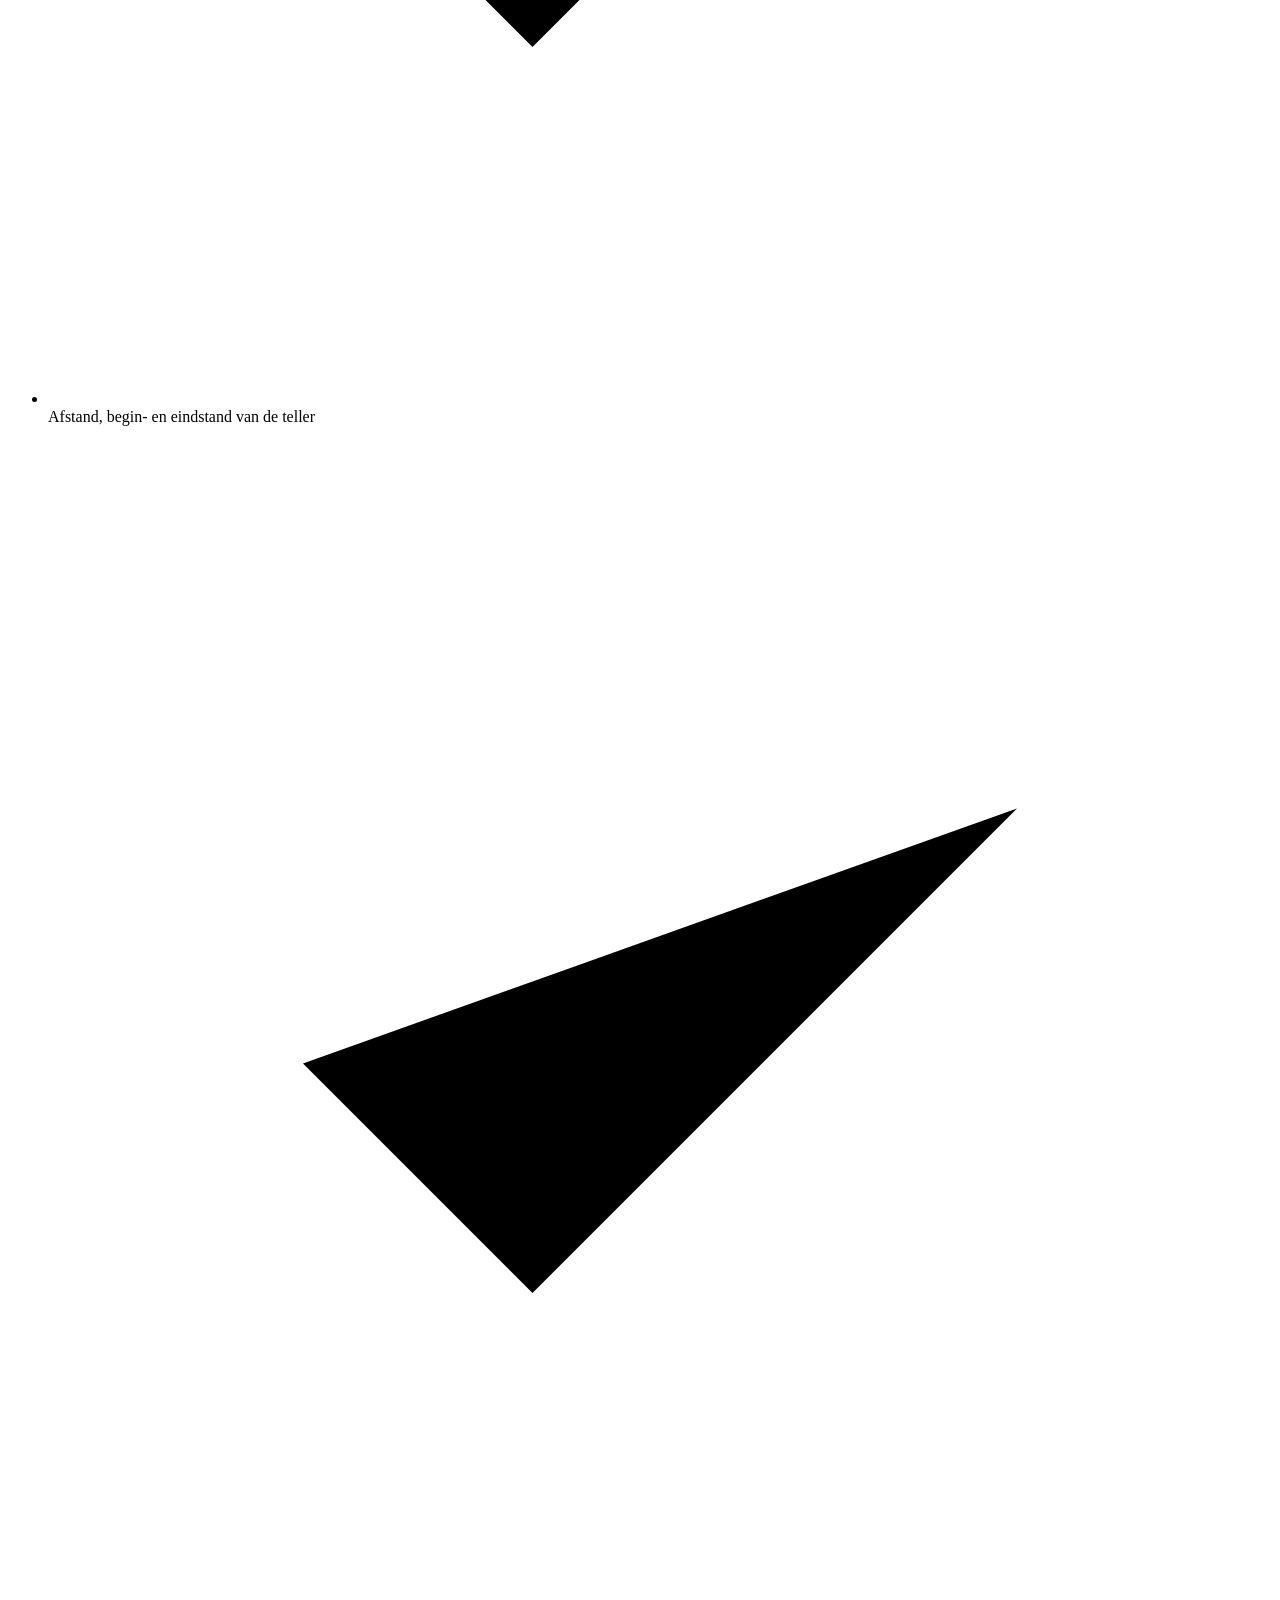
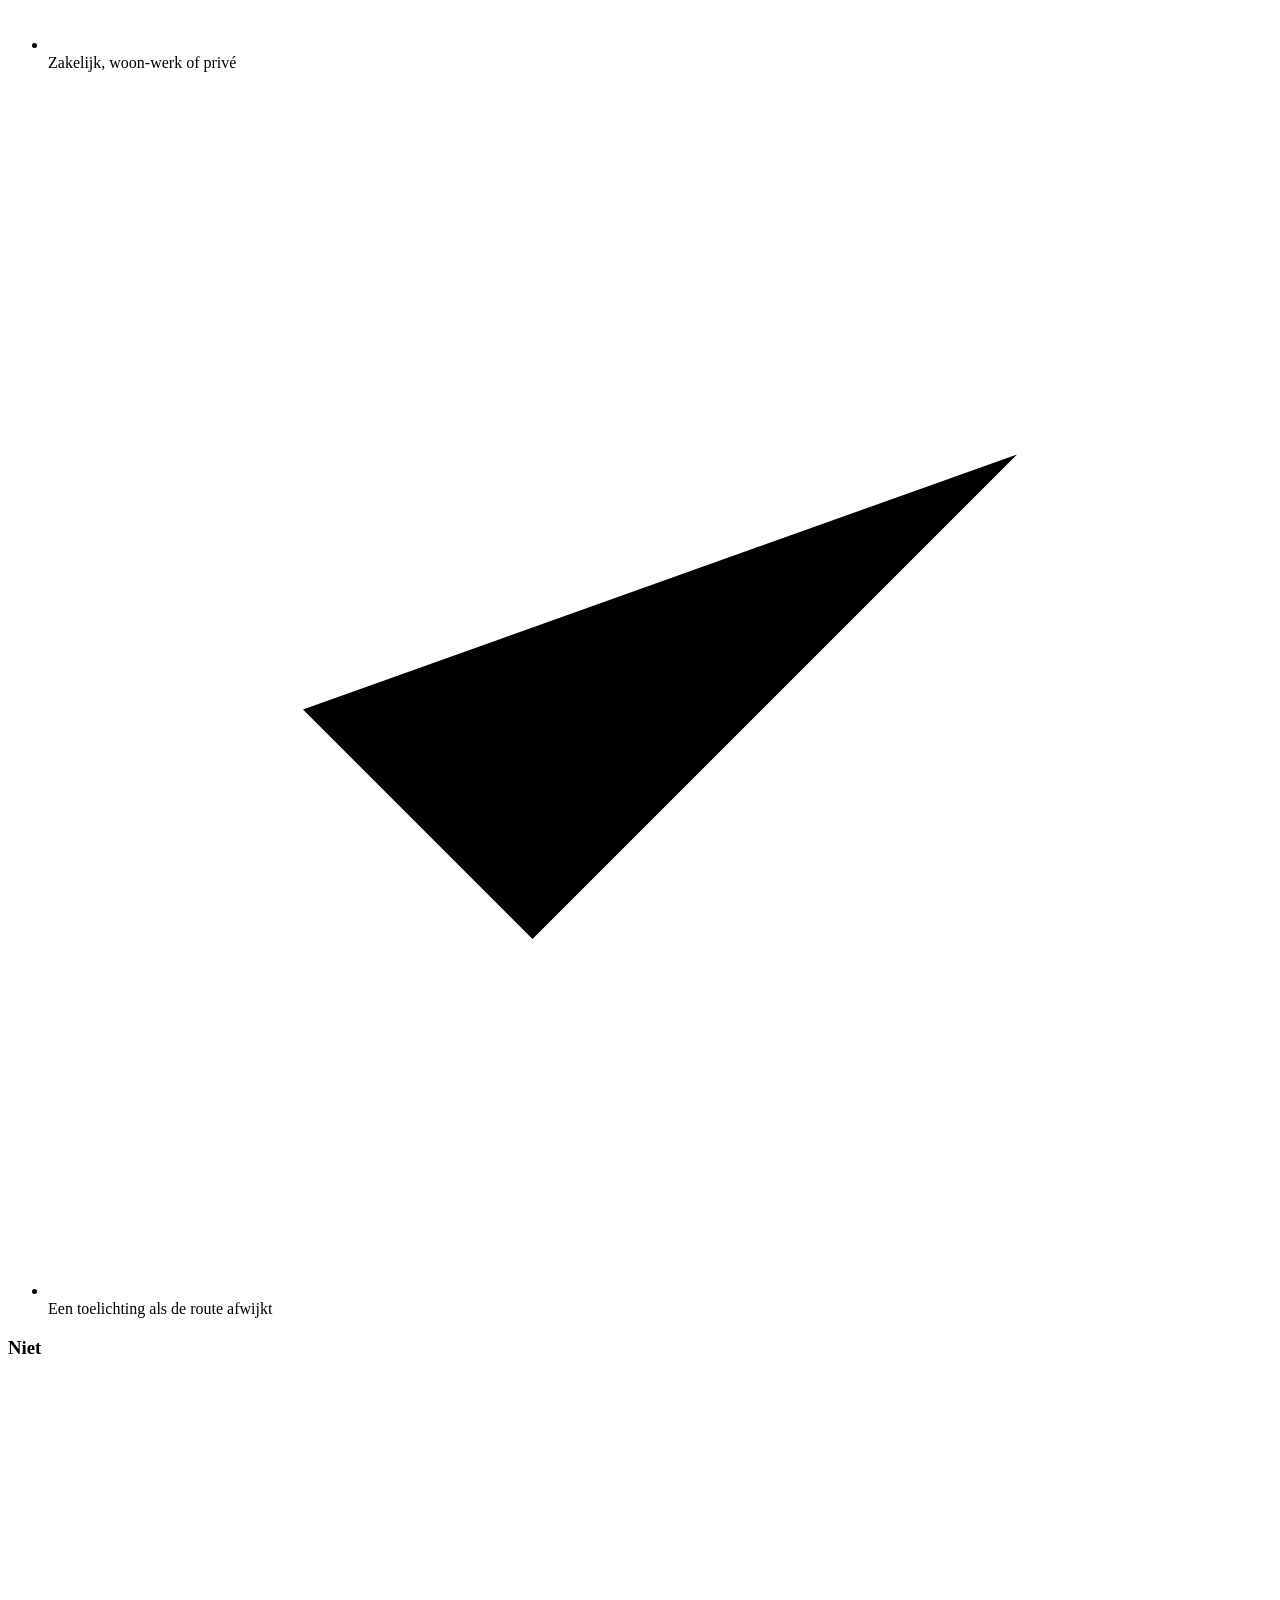
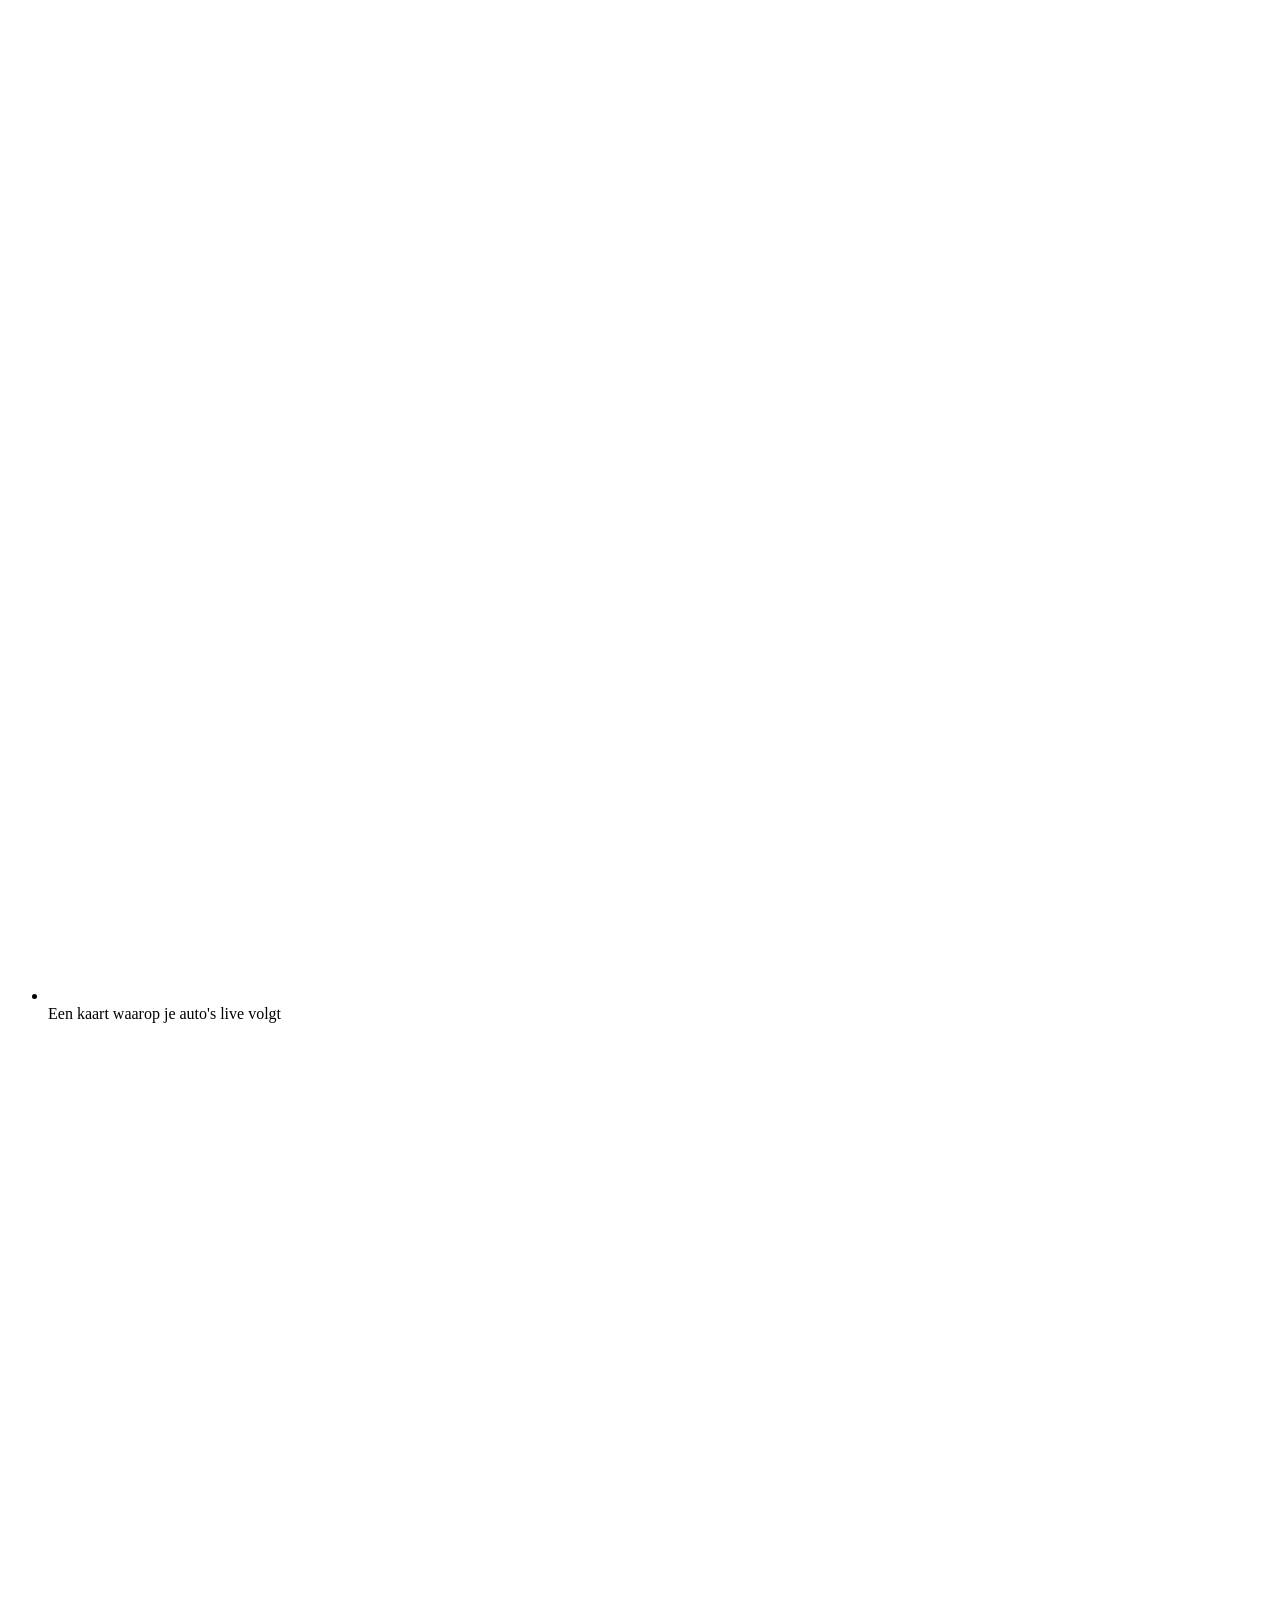
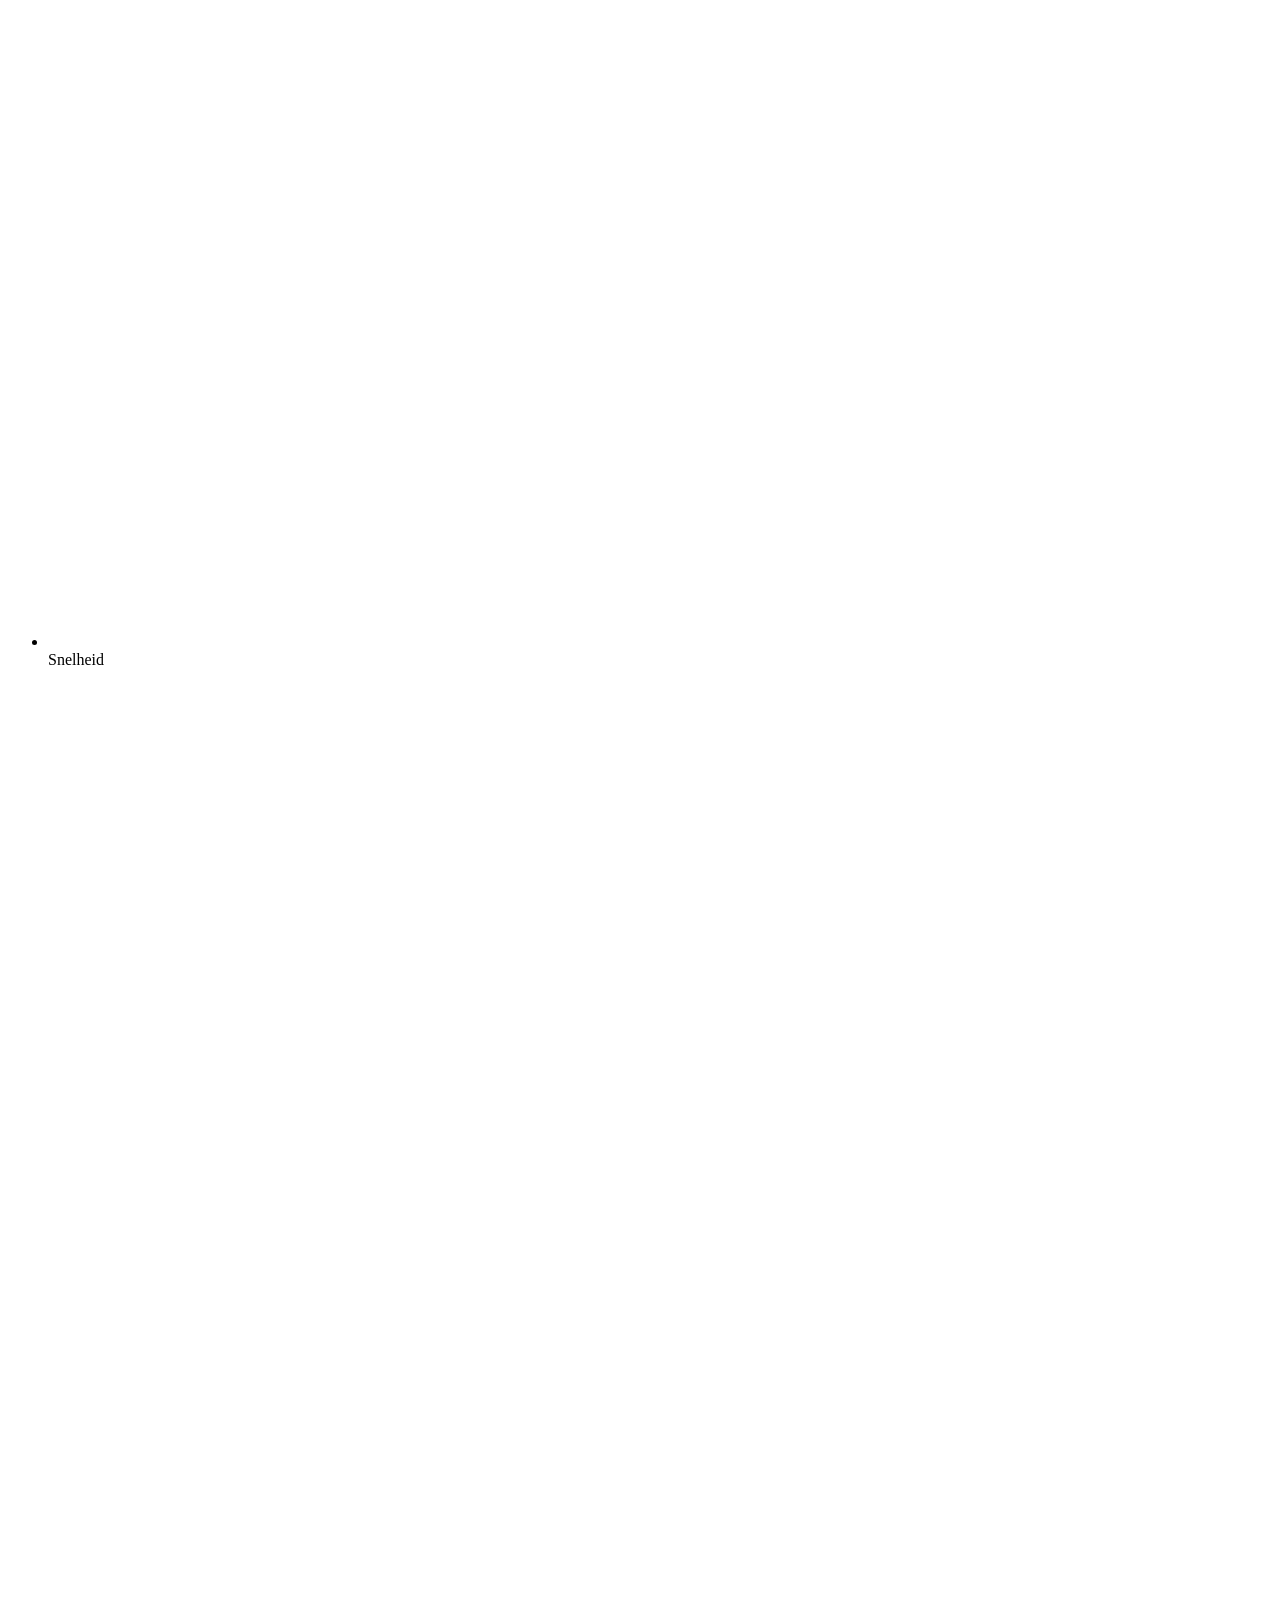
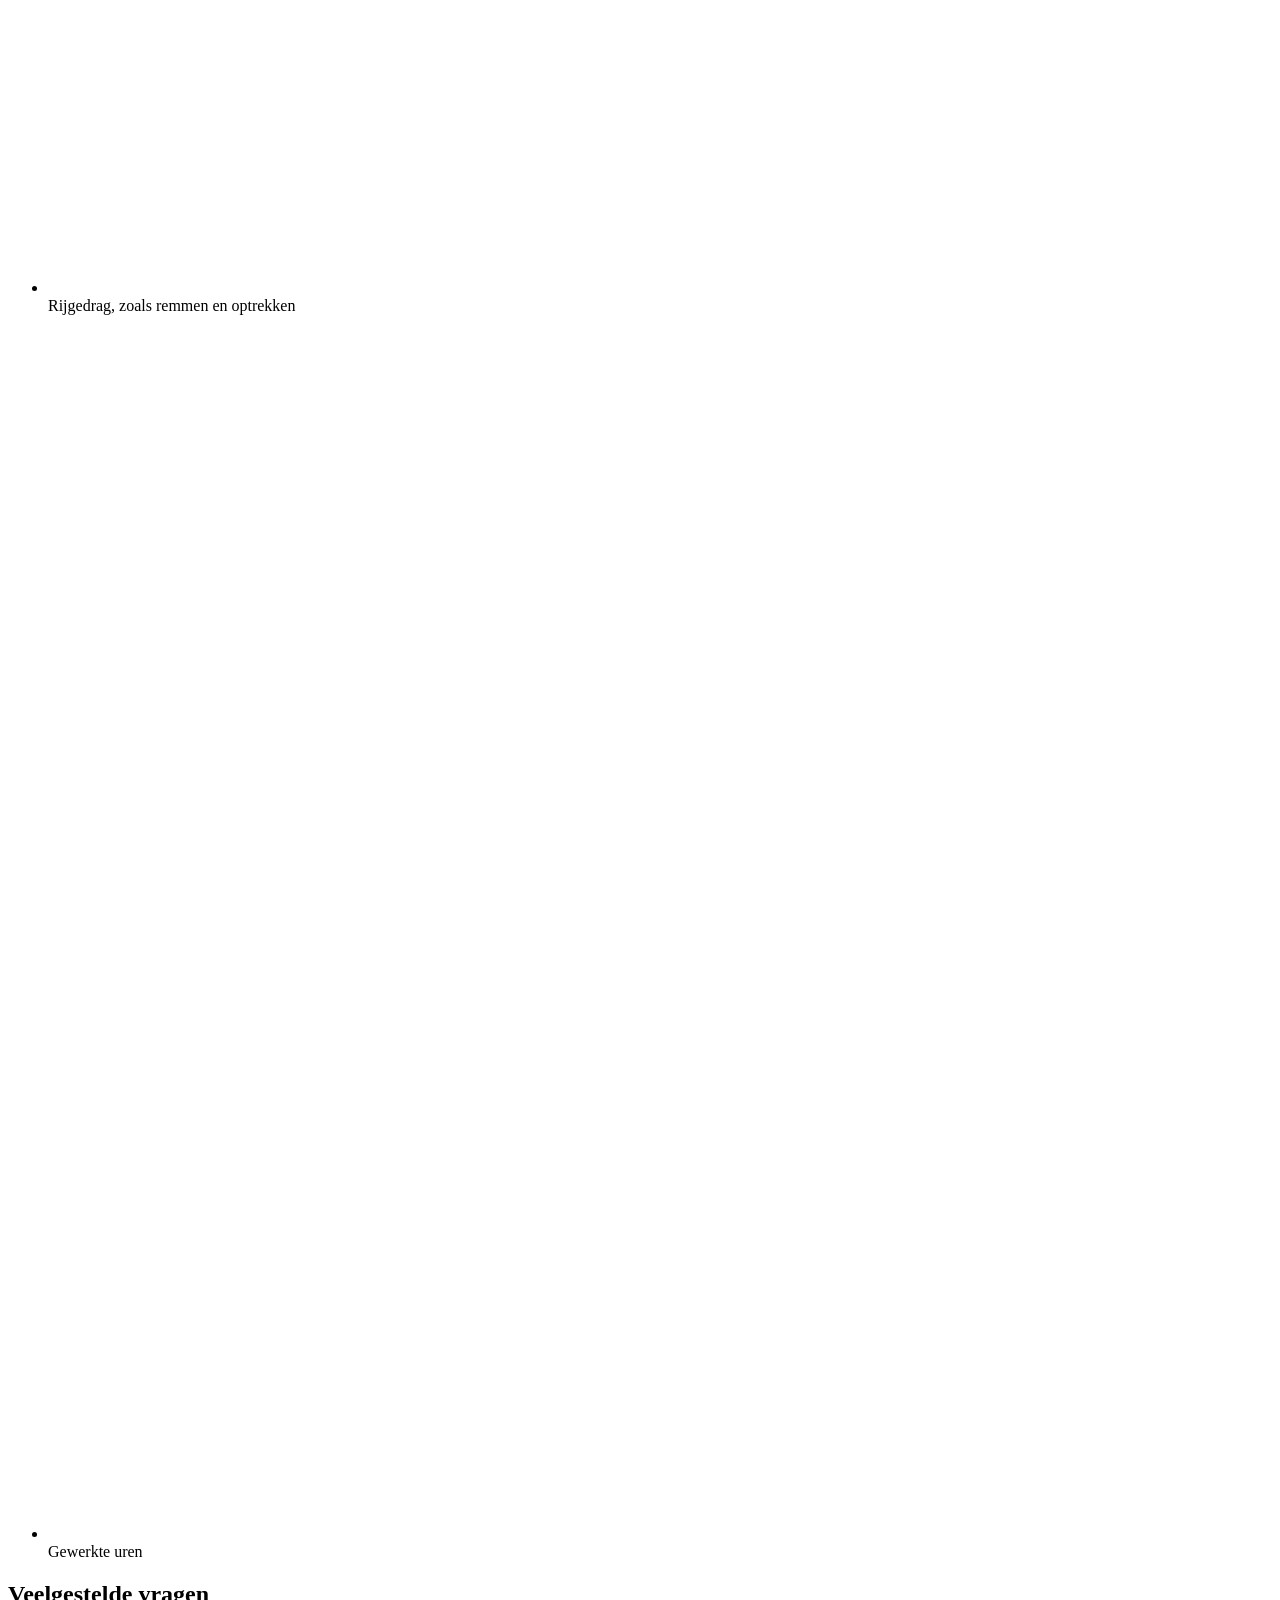
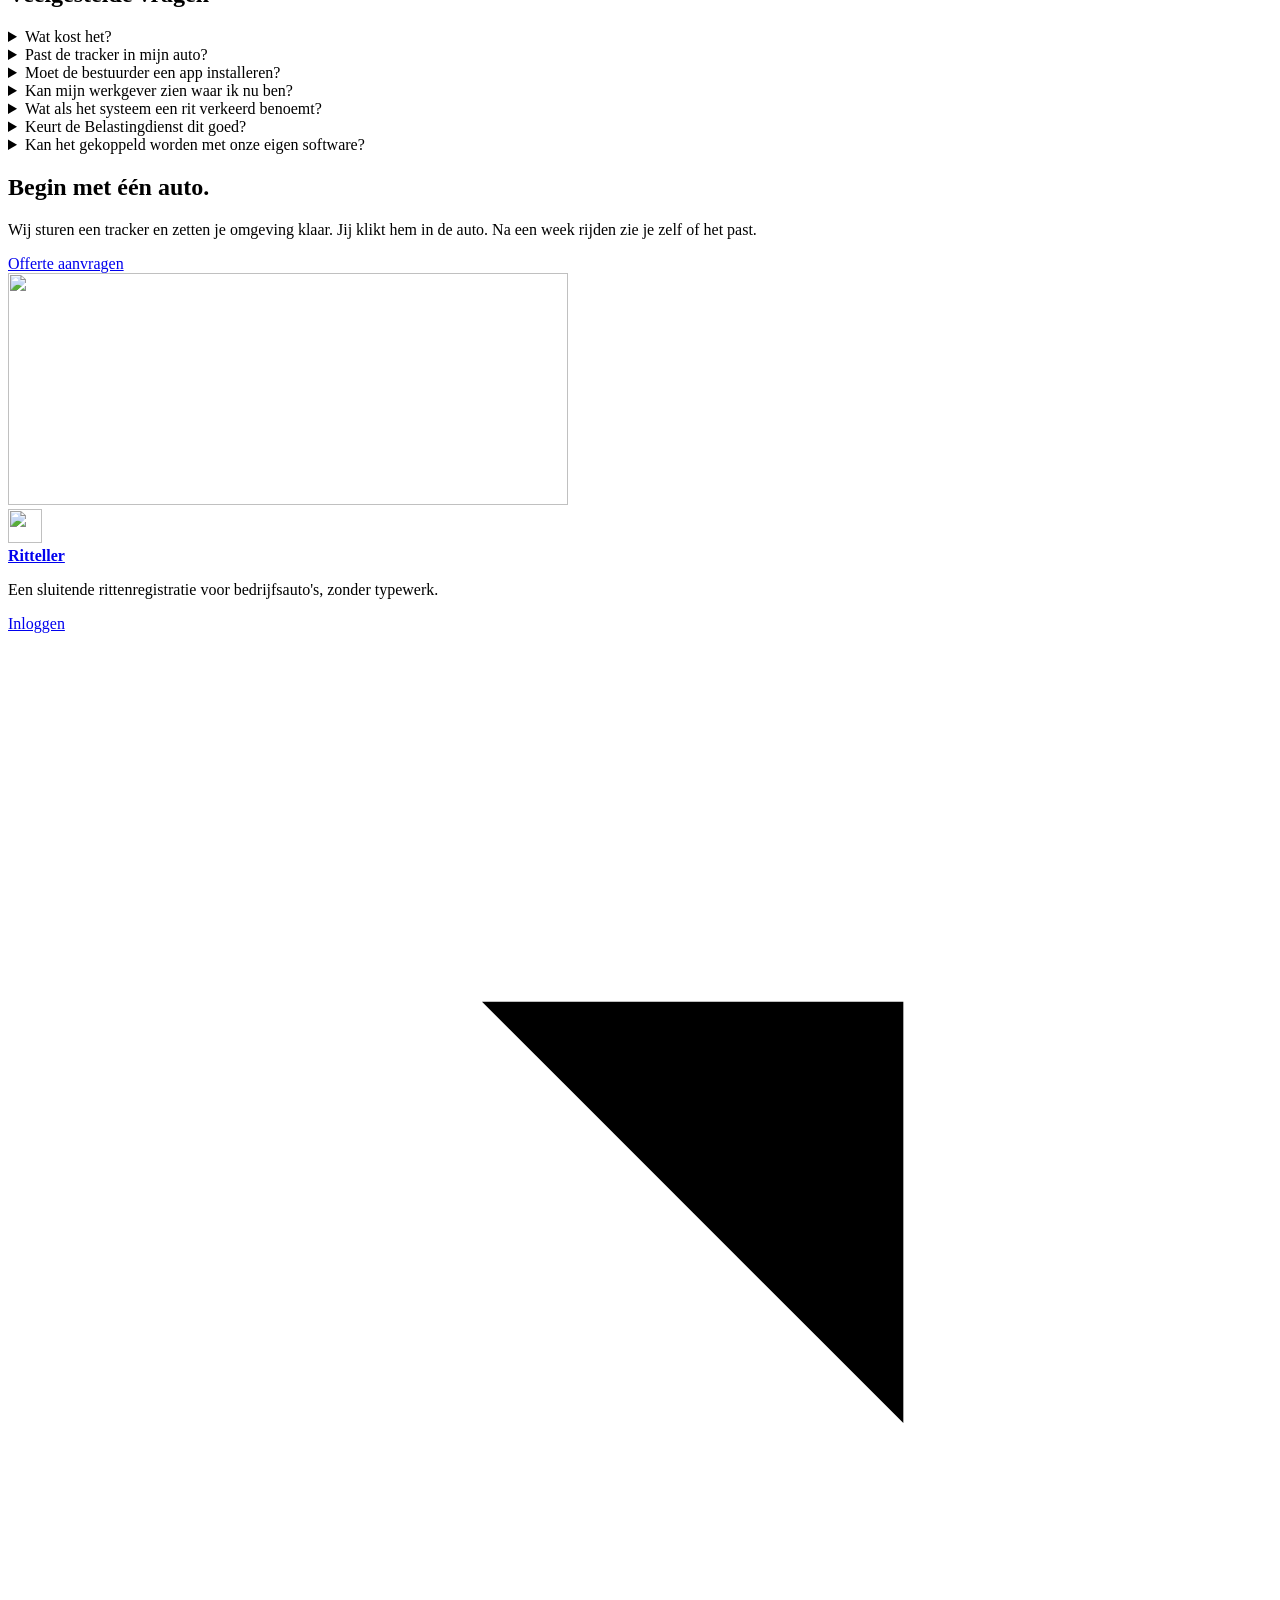
==== commit a064b2ce: "Voorvertoning bijgewerkt" ====
--- a/index.html
+++ b/index.html
@@ -11,8 +11,8 @@
   <link rel="preload" href="/ritteller-voorvertoning/lettertypen/barlow-latin-400-normal.woff2" as="font" type="font/woff2" crossorigin>
   <link rel="preload" href="/ritteller-voorvertoning/lettertypen/barlow-latin-600-normal.woff2" as="font" type="font/woff2" crossorigin>
   <link rel="preload" href="/ritteller-voorvertoning/lettertypen/barlow-semi-condensed-latin-700-normal.woff2" as="font" type="font/woff2" crossorigin>
-  <link rel="stylesheet" href="/ritteller-voorvertoning/stijl.css?v=d289ee2c">
-  <link rel="stylesheet" href="/ritteller-voorvertoning/pagina.css?v=d289ee2c">
+  <link rel="stylesheet" href="/ritteller-voorvertoning/stijl.css?v=267a8bfb">
+  <link rel="stylesheet" href="/ritteller-voorvertoning/pagina.css?v=267a8bfb">
 </head>
 <body class="site" id="top">
 
@@ -20,10 +20,10 @@
     <header class="top baan">
       <a class="merk" href="/ritteller-voorvertoning/" aria-label="Ritteller, naar boven"><img src="/ritteller-voorvertoning/icoon.svg" alt="" width="34" height="34"><div><strong>Ritteller</strong></div></a>
       <nav class="wijzer" aria-label="Op deze pagina">
-        <a href="#grens">De 500 kilometer</a>
         <a href="#zo-werkt-het">Zo werkt het</a>
         <a href="#platform">Het platform</a>
         <a class="altijd" href="/ritteller-voorvertoning/prijzen">Prijzen</a>
+        <a href="/ritteller-voorvertoning/installatie">Installatie</a>
         <a href="/ritteller-voorvertoning/kennisbank">Kennisbank</a>
       </nav>
       <a class="knop licht" href="/ritteller-voorvertoning/app">Inloggen</a>
@@ -34,7 +34,7 @@
         <h1 class="opkomst"><span><b>Elke</b></span> <span><b>rit</b></span> <span><b>staat</b></span> <span><b>er</b></span> <span><b>al</b></span> <span><b>in.</b></span></h1>
         <p class="inleiding">Een stekker in de auto legt elke rit vast. Bestuurders typen niets. Ze geven alleen aan welke rit privé was.</p>
         <div class="knoppen">
-          <a class="knop geel" href="#proef">Proef aanvragen</a>
+          <a class="knop geel" href="/ritteller-voorvertoning/offerte">Offerte aanvragen</a>
           <a class="knop licht" href="#platform">Bekijk het platform</a>
         </div>
         <ul class="feiten">
@@ -102,7 +102,7 @@
           <p class="onderkop">Geen app om te installeren en geen briefjes in het dashboardkastje.</p>
           <ol class="stappen">
             <li class="stap start"><b>1</b><span class="spoor"><i></i></span>
-              <div class="plek"><h3>Stekker in de auto</h3><p>De tracker klikt in de aansluiting onder het stuur. De simkaart zit er al in.</p></div></li>
+              <div class="plek"><h3>Stekker in de auto</h3><p>De tracker klikt in de aansluiting onder het stuur. De simkaart zit er al in. <a href="/ritteller-voorvertoning/installatie">Zo installeer je hem</a>.</p></div></li>
             <li class="stap"><b>2</b><span class="spoor"><i></i></span>
               <div class="plek"><h3>Gewoon rijden</h3><p>Kort na elke rit staat hij in het overzicht, met tijden, adressen en kilometers.</p></div></li>
             <li class="stap"><b>3</b><span class="spoor"><i></i></span>
@@ -206,7 +206,7 @@
           <h2>Begin met één auto.</h2>
           <p>Wij sturen een tracker en zetten je omgeving klaar. Jij klikt hem in de auto. Na een week rijden zie je zelf of het past.</p>
         </div>
-        <a class="knop geel" href="mailto:info@ritteller.nl?subject=Proef%20rittenregistratie">Mail ons voor een proef</a>
+        <a class="knop geel" href="/ritteller-voorvertoning/offerte">Offerte aanvragen</a>
       </div>
       <div class="weg" aria-hidden="true"><img class="bus" src="/ritteller-voorvertoning/busje.svg" alt="" width="560" height="232" loading="lazy"></div>
     </section>
@@ -224,17 +224,19 @@
         <a href="#zo-werkt-het"><svg class="i" viewBox="0 0 24 24" aria-hidden="true"><path d="M7 17L17 7M9 7h8v8"/></svg>Zo werkt het</a>
         <a href="#platform"><svg class="i" viewBox="0 0 24 24" aria-hidden="true"><path d="M7 17L17 7M9 7h8v8"/></svg>Het platform</a>
         <a href="/ritteller-voorvertoning/prijzen"><svg class="i" viewBox="0 0 24 24" aria-hidden="true"><path d="M7 17L17 7M9 7h8v8"/></svg>Prijzen</a>
+        <a href="/ritteller-voorvertoning/installatie"><svg class="i" viewBox="0 0 24 24" aria-hidden="true"><path d="M7 17L17 7M9 7h8v8"/></svg>Installatie</a>
         <a href="/ritteller-voorvertoning/kennisbank"><svg class="i" viewBox="0 0 24 24" aria-hidden="true"><path d="M7 17L17 7M9 7h8v8"/></svg>Kennisbank</a>
+        <a href="/ritteller-voorvertoning/offerte"><svg class="i" viewBox="0 0 24 24" aria-hidden="true"><path d="M7 17L17 7M9 7h8v8"/></svg>Offerte aanvragen</a>
       </nav>
       <div class="voet-contact">
-        <h2>Een proef of een vraag?</h2>
-        <p>Mail ons, dan nemen we contact met je op.</p>
+        <h2>Een offerte of een vraag?</h2>
+        <p><a href="/ritteller-voorvertoning/offerte">Vraag een offerte aan</a> of mail ons.</p>
         <a href="mailto:info@ritteller.nl">info@ritteller.nl</a>
       </div>
     </div>
     <div class="voet-naam" aria-hidden="true">Ritteller</div>
     <div class="baan voet-onder"><span>© 2026 Ritteller</span><a href="#top">Naar boven</a></div>
   </footer>
-  <script type="module" src="/ritteller-voorvertoning/pagina.js?v=d289ee2c"></script>
+  <script type="module" src="/ritteller-voorvertoning/pagina.js?v=267a8bfb"></script>
 </body>
 </html>
